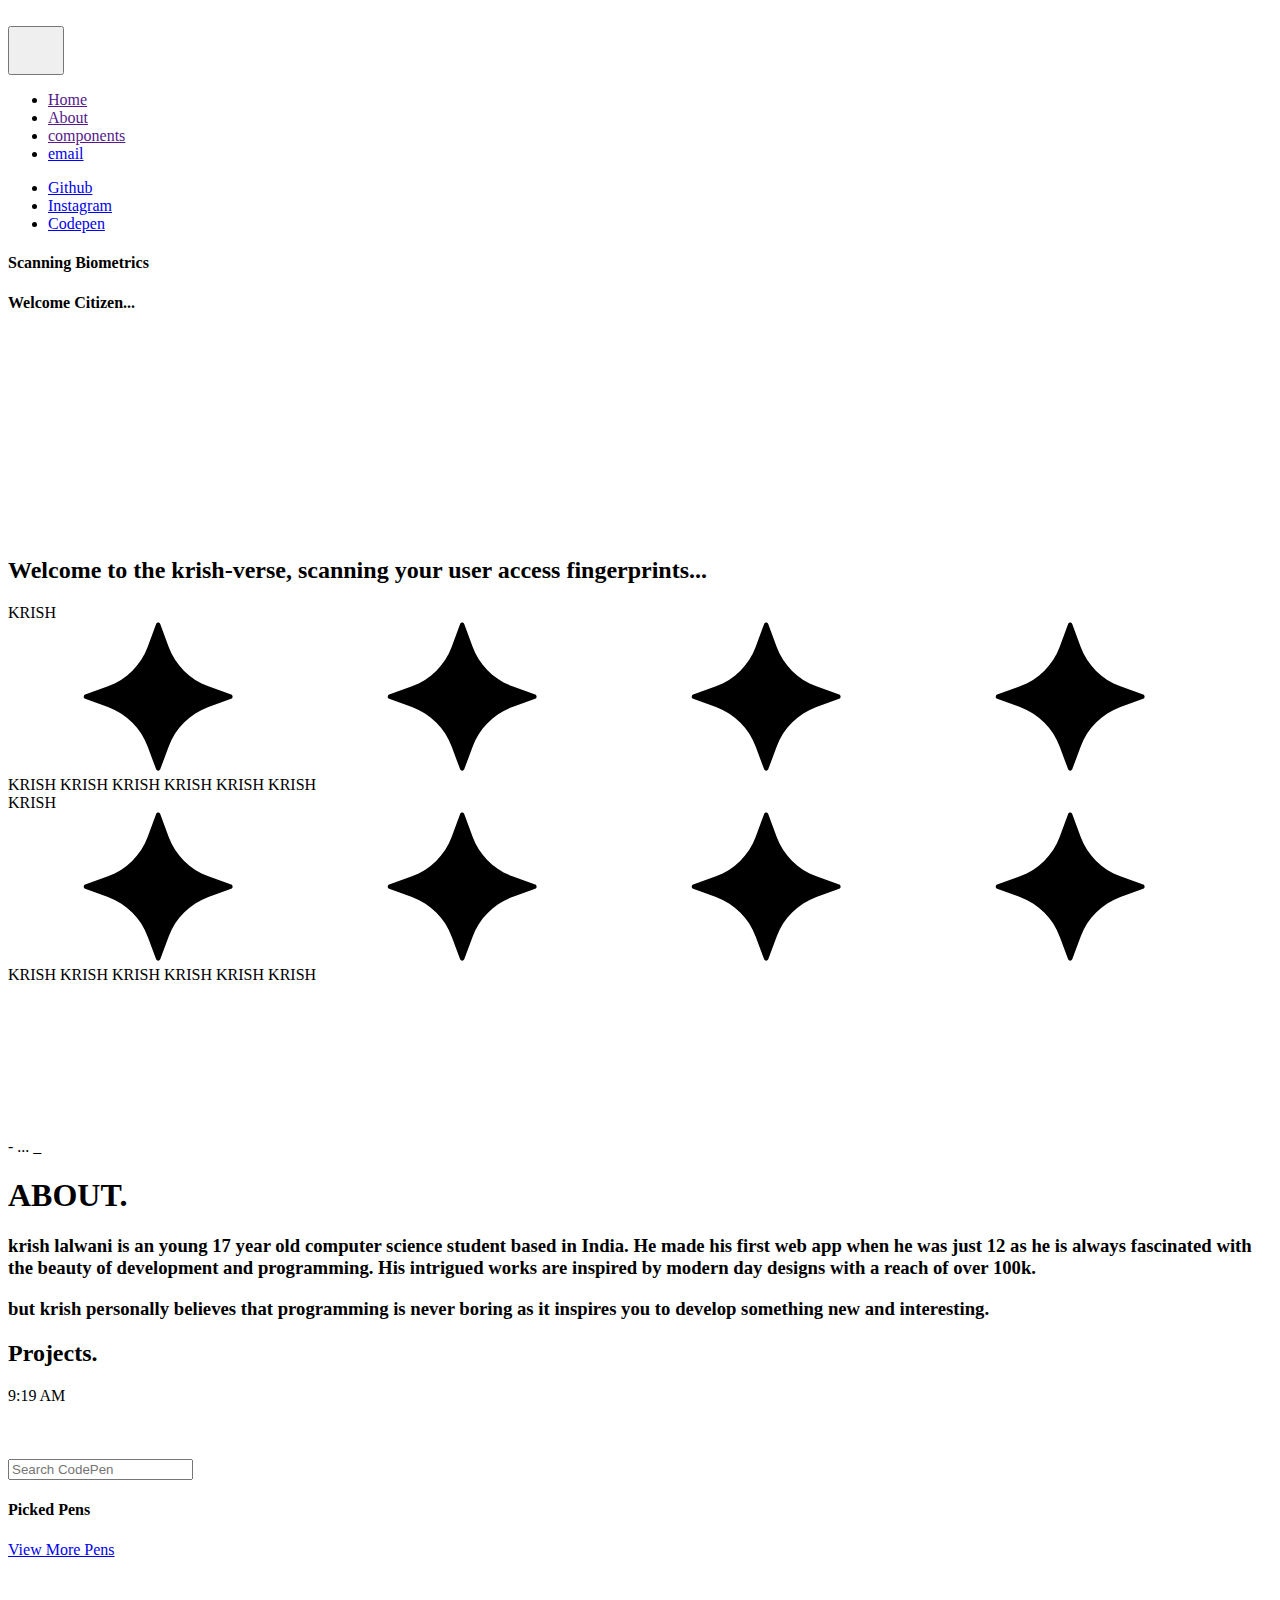
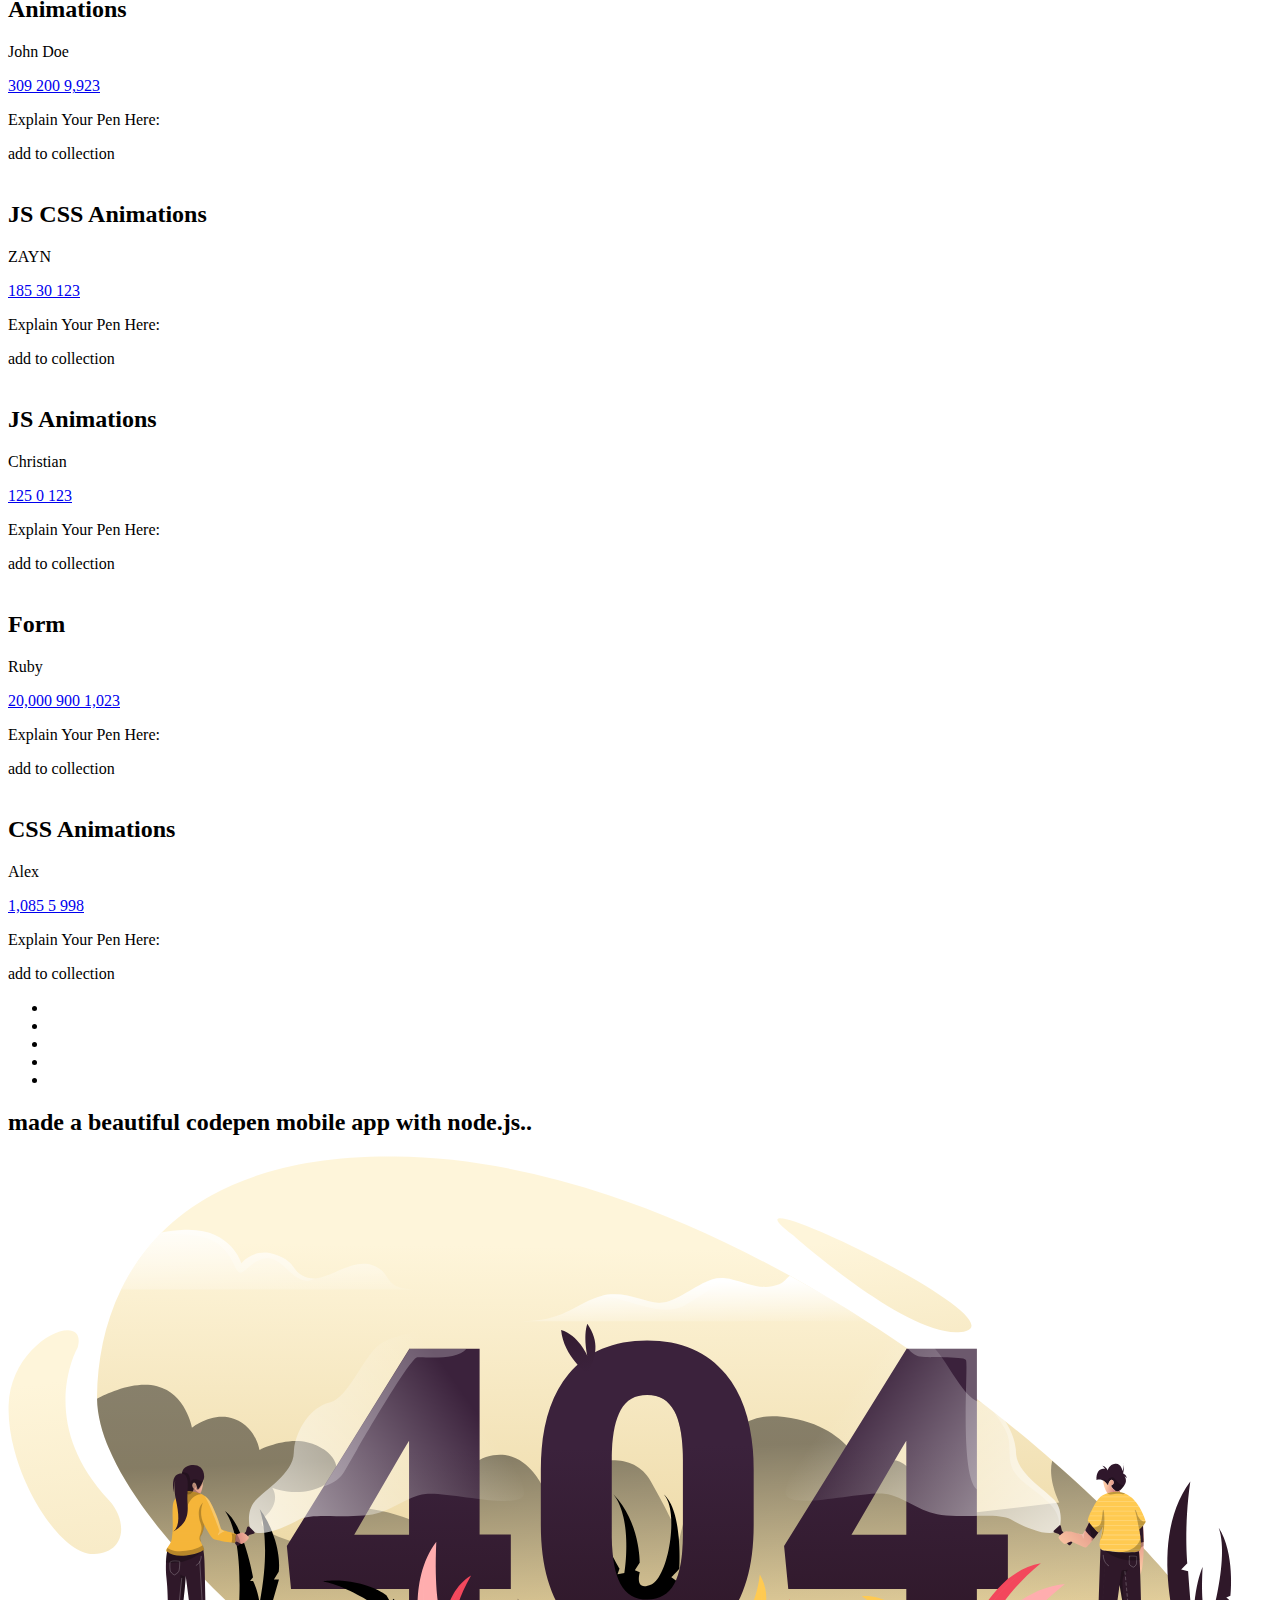
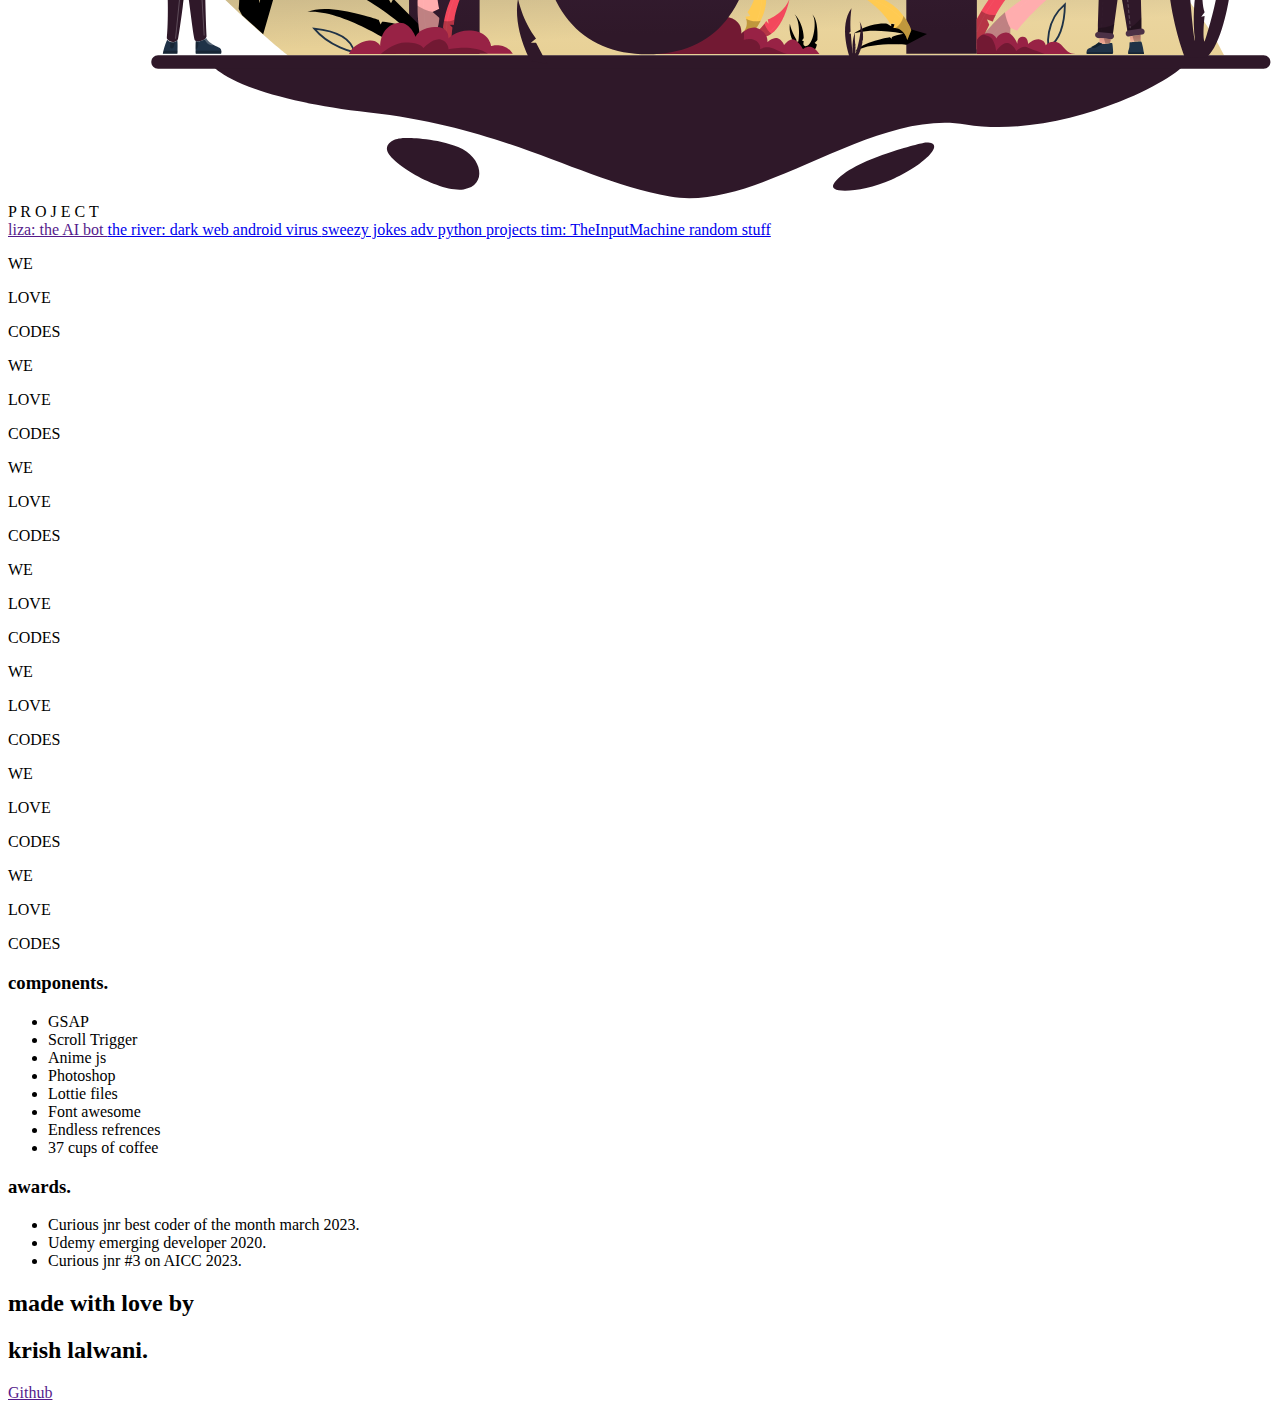
==== index.html @ 1b3d42ba "Add files via upload" ====
<!DOCTYPE html>
<html lang="en">
  <head>
    <meta charset="UTF-8">
    <meta name="description" content="creative full stack, AI and game developer">
    <meta name="author" content="Krish Lalwani">
    <meta name="viewport" content="width=device-width, initial-scale=1.0">
    <link rel="shortcut icon" href="src/imgs/krish.jpg" type="image/x-icon">
    <link rel="stylesheet" href="src/style.css">
    <title>Krish Lalwani</title>
  </head>
  <body>
    <!-- Hamburger navbar menu -->
    <header>
      <div class="header-row">
        <div class="brand-logo">
          <a href="#">
            <img src="src/imgs/man.png" alt="" id="nav-image">
          </a>
        </div>
        <!-- audio -->
        <audio id="navbar-sound" src="src/imgs/navbar-slide.mp3"></audio>
        <audio id="theme-two" src="src/imgs/theme-two.wav"></audio>
        <audio id="theme-three" src="src/imgs/theme-three.wav"></audio>
        <audio id="main-theme" src="src/imgs/main-theme.wav"></audio>
        <audio id="navbar-button-sound" src="src/imgs/switch-click-and-beep-001a-11602.mp3"></audio>
        <button class="menu-toggle" onclick="playnavbarsound()" id="menuToggle">
          <svg viewBox="0 0 12 10" class="hamburger" height="40px" width="40px">
            <path d="M10,2 L2,2" class="bar-1"></path>
            <path d="M2,5 L10,5" class="bar-2"></path>
            <path d="M10,8 L2,8" class="bar-3"></path>
          </svg>
        </button>
      </div>
    </header>
    <section class="fullpage-menu">
      <div class="fullpage-menu-inner">
        <div class="menu-bg">
          <span></span>
          <span></span>
          <span></span>
          <span></span>
          <span></span>
        </div>
        <nav>
          <ul class="main-menu">
            <li onclick="playnavbarbuttonsound()" class="navbar">
              <a href="">Home</a>
            </li>
            <li onclick="playnavbarbuttonsound()" class="navbar">
              <a href="">About</a>
            </li>
            <li onclick="playnavbarbuttonsound()" class="navbar">
              <a href="">components</a>
            </li>
            <li onclick="playnavbarbuttonsound()" class="navbar">
              <a href="mailto:krishlalwani846@gmail.com">email</a>
            </li>
            <div class="navbar-flicker"></div>
          </ul>
        </nav>
        <div class="header-nav-footer">
          <ul class="social-links">
            <li class="navbar-2">
              <a href="https://github.com/krishlalwani0">Github</a>
            </li>
            <li class="navbar-2">
              <a href="https://www.instagram.com/krishealty/">Instagram</a>
            </li>
            <li class="navbar-2">
              <a href="https://codepen.io/krishlalwani0">Codepen</a>
            </li>
          </ul>
        </div>
      </div>
    </section>
    <section class="main-heading" onclick="playmaintheme()">
      <!-- Face Scanner -->
      <div class="scan">
        <div class="face">
          <div class="dots"></div>
        </div>
        <h4>Scanning Biometrics</h4>
        <h4>Welcome Citizen...</h4>
      </div>
    </section>
    <section class="introduction" onclick="playmaintheme()">
      <div class="progress-bar"></div>
      <video width="200px" height="200px" autoplay muted loop id="introduction-video">
        <source src="https://a.storyblok.com/f/165555/x/309c939387/topology-radio-signal-kpco-material.mp4" type="Video/mp4">
      </video>
      <h2 id="introduction-text">Welcome to the krish-verse, scanning your user access fingerprints...</h2>
    </section>
    <section class="color-particles">
      <div class="color-layer layer1" id="layer1"></div>
      <div class="color-layer layer2" id="layer2"></div>
      <div class="color-layer layer3" id="layer3"></div>
      <div class="color-layer layer4" id="layer4"></div>
      <div class="color-layer layer5" id="layer5"></div>
      <div class="color-layer layer6" id="layer6"></div>
    </section>
    <section class="main-content">
      <div class="energy-ball">
        <span style="--clr:#fbad04;--i:18px;--d:2.5s;"></span>
        <span style="--clr:#66ff2b;--i:13px;--d:5s;"></span>
        <span style="--clr:#fbad04;--i:15px;--d:7.5s;"></span>
        <span style="--clr:#66ff2b;--i:20px;--d:10s;"></span>
      </div>
    </section>
    <section onclick="playthemetwo()">
      <div class="details">
        <div class="container">
          <div class="text-container">
            <span class="text">KRISH <div class="icon--container">
                <svg class="icon star">
                  <use xlink:href="#star"></use>
                </svg>
                <svg class="icon star">
                  <use xlink:href="#star"></use>
                </svg>
                <svg class="icon star">
                  <use xlink:href="#star"></use>
                </svg>
                <svg class="icon star">
                  <use xlink:href="#star"></use>
                </svg>
              </div>
            </span>
            <span class="text">KRISH</span>
            <span class="text">KRISH</span>
            <span class="text">KRISH</span>
            <span class="text">KRISH</span>
            <span class="text">KRISH</span>
            <span class="text">KRISH</span>
          </div>
          <div class="shadow-container">
            <span class="text shadow">KRISH <div class="icon--container">
                <svg class="icon star">
                  <use xlink:href="#star"></use>
                </svg>
                <svg class="icon star">
                  <use xlink:href="#star"></use>
                </svg>
                <svg class="icon star">
                  <use xlink:href="#star"></use>
                </svg>
                <svg class="icon star">
                  <use xlink:href="#star"></use>
                </svg>
              </div>
            </span>
            <span class="text shadow">KRISH</span>
            <span class="text shadow">KRISH</span>
            <span class="text shadow">KRISH</span>
            <span class="text shadow">KRISH</span>
            <span class="text shadow">KRISH</span>
            <span class="text shadow">KRISH</span>
          </div>
        </div>
        <svg class="icons">
          <symbol id="star" viewbox="0 0 296.789 296.789">
            <path d="m 128.07699,246.6702 16.62278,44.87778 c 0.62488,1.68958 2.24042,2.81007 4.04647,2.81007 1.80605,0 3.42159,-1.12049 4.04646,-2.81007 l 16.62278,-44.87778 c 13.45522,-36.3312 42.2174,-64.97071 78.70166,-78.36601 l 45.06998,-16.55188 c 1.69428,-0.62221 2.81958,-2.23087 2.81958,-4.02922 0,-1.79835 -1.1253,-3.40699 -2.81958,-4.0292 l -45.07253,-16.5519 C 211.63034,113.74417 182.86815,85.107178 169.41548,48.778514 L 152.7927,3.900743 c -0.62487,-1.6870583 -2.24041,-2.8075483 -4.04646,-2.8075483 -1.80605,0 -3.42159,1.12049 -4.04647,2.8075483 L 128.07699,48.778514 C 114.62179,85.107178 85.862143,113.74417 49.375346,127.14199 l -45.0725171,16.5519 c -1.694284,0.62221 -2.819573,2.23085 -2.819573,4.0292 0,1.79835 1.125289,3.40701 2.819573,4.02922 l 45.0699771,16.55188 c 36.486798,13.3953 65.248984,42.03228 78.704184,78.36601 z"></path>
          </symbol>
        </svg>
        <div class="support">
          <a href="https://github.com/krishlalwani0" target="_blank">
            <i class="fab fa-twitter-square"></i>
          </a>
          <a href="https://codepen.io/krishlalwani0/" target="_blank">
            <i class="fab fa-codepen"></i>
          </a>
        </div>
      </div>
    </section>
    <div class="occupation"> - <span is="type-async" id="type-text">...</span>
      <span class="blinking-cursor">_</span>
    </div>
    <div id="space-svg">
      <lottie-player id='space-guy' src="https://assets10.lottiefiles.com/packages/lf20_79Fi9AfmCH.json" background="transparent" speed="2" style="width: 300px; height: 300px;" loop autoplay></lottie-player>
      <h1 class="ml12">ABOUT.</h1>
      <div class="about-me">
        <h3 class="about-para">krish lalwani is an young 17 year old computer science student based in India. He made his first web app when he was just 12 as he is always fascinated with the beauty of development and programming. His intrigued works are inspired by modern day designs with a reach of over 100k.</h3>
        <lottie-player src="https://assets3.lottiefiles.com/packages/lf20_yc2d0lo5.json" background="transparent" speed="2" style="width: 440px; height: 250px;" loop autoplay></lottie-player>
      </div>
    </div>
    <section class="details_2">
      <h3 class="about-para" id="about-special">but krish personally believes that programming is never boring as it inspires you to develop something new and interesting.</h3>
    </section>
    <lottie-player src="https://assets1.lottiefiles.com/packages/lf20_HlhzUG.json" background="transparent" speed="1" id="night-scene" style="width: 450px; height: 850px;" loop autoplay></lottie-player>
    <section class="projects" >
      <div class="scene-change">
        <h2 class="ml3">Projects.</h2>
      </div>
      <div class="phone-app">
        <div class="iphone-x">
          <div class="screen">
            <!-- Main Screen -->
            <!-- notch -->
            <div class="notch">
              <div class="sound"></div>
              <div class="camera"></div>
              <!-- notch End -->
            </div>
            <div class="time">9:19 AM</div>
            <i class="fas fa-battery-three-quarters"></i>
            <div class="top-nav">
              <li class="phone-list">
                <i class="fas fa-bell"></i>
              </li>
              <img src="https://blog.codepen.io/wp-content/uploads/2012/06/codepen-wordmark-display-inside-white@10x.png" alt="">
              <li class="profile"></li>
            </div>
            <!-- 	SEARCH 		 -->
            <div class="search">
              <input type="text" placeholder="Search CodePen">
            </div>
            <!-- 	SEARCH END 		 -->
            <!-- 		PICKED PENS	 -->
            <div class="main-box">
              <div class="title">
                <h4>Picked Pens</h4>
                <a href="#">View More Pens</a>
              </div>
              <div class="picked-pens">
                <!-- 		Pen 1			 -->
                <div class="daily_pen one">
                  <div class="explanation">
                    <div class="left-img">
                      <img src="src/imgs/krish.png" alt="">
                    </div>
                    <h2>Animations</h2>
                    <p>John Doe</p>
                  </div>
                  <div class="internet-icons">
                    <a href="#">
                      <i class="fas fa-eye"></i>309 </a>
                    <a href="#">
                      <i class="fas fa-comment-alt"></i>200 </a>
                    <a href="#">
                      <i class="fas fa-heart liked"></i>9,923 </a>
                    <a href="#">
                      <i class="fas fa-code-branch"></i>
                    </a>
                  </div>
                  <div class="hover">
                    <p>Explain Your Pen Here:</p>
                    <a>
                      <i class="fas fa-plus"></i> add to collection </a>
                  </div>
                </div>
                <!-- 		Pen 2			 -->
                <div class="daily_pen two">
                  <div class="explanation">
                    <div class="left-img">
                      <img src="https://s3-us-west-2.amazonaws.com/s.cdpn.io/1038399/profile/profile-80.jpg?1532828748" alt="">
                    </div>
                    <h2>JS CSS Animations</h2>
                    <p>ZAYN</p>
                  </div>
                  <div class="internet-icons">
                    <a href="#">
                      <i class="fas fa-eye"></i>185 </a>
                    <a href="#">
                      <i class="fas fa-comment-alt"></i>30 </a>
                    <a href="#">
                      <i class="fas fa-heart"></i>123 </a>
                    <a href="#">
                      <i class="fas fa-code-branch"></i>
                    </a>
                  </div>
                  <div class="hover">
                    <p>Explain Your Pen Here:</p>
                    <a>
                      <i class="fas fa-plus"></i> add to collection </a>
                  </div>
                </div>
                <!-- 		Pen 3			 -->
                <div class="daily_pen three">
                  <div class="explanation">
                    <div class="left-img">
                      <img src="src/imgs/man.png" alt="">
                    </div>
                    <h2>JS Animations</h2>
                    <p>Christian</p>
                  </div>
                  <div class="internet-icons">
                    <a href="#">
                      <i class="fas fa-eye"></i>125 </a>
                    <a href="#">
                      <i class="fas fa-comment-alt"></i>0 </a>
                    <a href="#">
                      <i class="fas fa-heart"></i>123 </a>
                    <a href="#">
                      <i class="fas fa-code-branch"></i>
                    </a>
                  </div>
                  <div class="hover">
                    <p>Explain Your Pen Here:</p>
                    <a>
                      <i class="fas fa-plus"></i> add to collection </a>
                  </div>
                </div>
                <!-- 		Pen 4			 -->
                <div class="daily_pen four">
                  <div class="explanation">
                    <div class="left-img">
                      <img src="https://griffonagedotcom.files.wordpress.com/2016/07/profile-modern-2e.jpg" alt="">
                    </div>
                    <h2>Form</h2>
                    <p>Ruby</p>
                  </div>
                  <div class="internet-icons">
                    <a href="#">
                      <i class="fas fa-eye"></i>20,000 </a>
                    <a href="#">
                      <i class="fas fa-comment-alt"></i>900 </a>
                    <a href="#">
                      <i class="fas fa-heart"></i>1,023 </a>
                    <a href="#">
                      <i class="fas fa-code-branch"></i>
                    </a>
                  </div>
                  <div class="hover">
                    <p>Explain Your Pen Here:</p>
                    <a>
                      <i class="fas fa-plus"></i> add to collection </a>
                  </div>
                </div>
                <!-- 		Pen 5			 -->
                <div class="daily_pen five">
                  <div class="explanation">
                    <div class="left-img">
                      <img src="https://i.dailymail.co.uk/i/pix/2017/04/20/13/3F6B966D00000578-4428630-image-m-80_1492690622006.jpg" alt="">
                    </div>
                    <h2>CSS Animations</h2>
                    <p>Alex</p>
                  </div>
                  <div class="internet-icons">
                    <a href="#">
                      <i class="fas fa-eye"></i>1,085 </a>
                    <a href="#">
                      <i class="fas fa-comment-alt"></i>5 </a>
                    <a href="#">
                      <i class="fas fa-heart"></i>998 </a>
                    <a href="#">
                      <i class="fas fa-code-branch"></i>
                    </a>
                  </div>
                  <div class="hover">
                    <p>Explain Your Pen Here:</p>
                    <a>
                      <i class="fas fa-plus"></i> add to collection </a>
                  </div>
                </div>
              </div>
            </div>
            <!-- 		PICKED PENS END -->
            <!-- 		BOTTOM MENU	 -->
            <div class="bottom-nav">
              <ul class="phone-ul">
                <li class="pens-icon">
                  <i class="fas fa-pen"></i>
                </li>
                <li class="projects-icon">
                  <i class="fas fa-stream"></i>
                </li>
                <li class="create-icon">
                  <i class="fas fa-plus-circle"></i>
                </li>
                <li class="post-icon">
                  <i class="fas fa-clone"></i>
                </li>
                <li class="collections-icon">
                  <i class="fab fa-bitbucket"></i>
                </li>
              </ul>
            </div>
          </div>
        </div>
      </div </div>
      </div>
      <h2 class="about-para">made a beautiful codepen mobile app with node.js..</h2>
    <div class="error-art">
        <a target="_blank" href="#">
  <div class="container">
  <div class="row">
    <div class="col-sm-12 col-md-12 mt-5 mb-5">
      <svg width="100%" height="100%" viewBox="0 0 636 324" fill="none" xmlns="http://www.w3.org/2000/svg">
<g id="OBJECTS">
<g id="Group">
<path id="Vector" d="M101.3 255.2C101.3 255.2 111.1 272.6 181.8 280.5C252.5 288.4 288.2 314.9 333.1 322.8C378 330.7 433.6 278.5 481.8 286.5C530 294.4 588.2 264.2 592.8 255.2H101.3Z" fill="#2F1829"/>
<path id="Vector_2" d="M611.9 251.7H601.4L140.8 251.8C140.8 251.8 136.1 248.1 128.9 241.8C125.8 239.1 122.2 235.9 118.3 232.3C116.9 231 115.4 229.6 113.9 228.2C100.2 215.3 83.6 198.2 70.1 180.1C55.9 161 45.1 140.6 44.8 122.6C44.8 122.2 44.8 121.8 44.8 121.4C45 104 48.4 85.1 56.9 67.7C61.9 57.5 68.5 47.8 77.3 39C100.1 16.2 137.1 0.300011 194.5 0.800011C261.4 1.30001 330.8 26.3 393.5 60.8C406.6 68 419.4 75.7 431.9 83.6C441.1 89.5 450.1 95.5 458.8 101.6C483.1 118.6 505.6 136.4 525.5 153.8C570.6 193.1 602.3 230.4 611.9 251.7Z" fill="url(#paint0_linear)"/>
<path id="Vector_3" opacity="0.45" d="M611.9 251.7H601.4L140.8 251.8C140.8 251.8 136.1 248.1 128.9 241.8C125.8 239.1 122.2 235.9 118.3 232.3C116.9 231 115.4 229.6 113.9 228.2C100.2 215.3 83.6 198.2 70.1 180.1C55.9 161 45.1 140.6 44.8 122.6C50.5 119.6 63.9 113.5 75 116.3C89.5 119.9 92.6 137.2 92.6 137.2C92.6 137.2 103 128.8 113.9 132.8C124.8 136.8 126.5 148.4 126.5 148.4C126.5 148.4 139.4 141.8 150.9 144.6C162.5 147.4 171.8 158.6 159.4 165.9C147.1 173.1 133.3 167.5 132.9 167.4C133.1 167.6 137.9 174.2 129.1 182.2C120.1 190.4 154.6 197.5 154.6 197.5C154.6 197.5 155.9 175.1 179 177.6C202.1 180.1 220.8 192.6 220.8 192.6C220.8 192.6 222 158.3 240.5 152C259 145.7 268.5 165.9 268.5 165.9C268.5 165.9 309.5 139.4 323.4 164.1C337.3 188.8 337.9 193.5 337.9 193.5C337.9 193.5 349.8 128.5 387 131.5C424.2 134.5 431.1 160.3 430.5 162.9C429.9 165.5 441.2 146.2 452.4 156.7C463.6 167.2 470.1 181.8 470.1 181.8L529 174.9C529 174.9 523 163.3 525.4 153.8C570.6 193.1 602.3 230.4 611.9 251.7Z" fill="url(#paint1_linear)"/>
<path id="Vector_4" d="M431.9 83.6H257.8C279.6 83.6 283.9 75.7 296.8 71.4C297.4 71.2 298 71 298.6 70.9C310.7 67.8 320.6 74.7 328.3 74.4C336.4 74.1 345.3 65.5 354.6 62.5C357.7 61.5 361 61.8 364.3 62.6C370.8 64.1 377.6 67.4 384.5 66.1C390.5 65 391 62.5 393.4 60.8C406.6 68 419.5 75.6 431.9 83.6Z" fill="url(#paint2_linear)"/>
<path id="Vector_5" d="M206.5 67.7H56.9C61.8 57.7 68.3 48.1 76.9 39.4C77 39.3 77.2 39.1 77.3 39C80.8 38.3 84.6 37.8 88.7 37.6C112.4 36.6 117.4 54.5 117.4 54.5C117.4 54.5 123.6 46.2 134.8 50.2C146 54.2 142.1 59.1 151 61.8C152.2 62.1 153.4 62.2 154.7 62.1C163.2 61.4 173.9 52.1 183.4 55.5C194.4 59.4 187.3 67.7 206.5 67.7Z" fill="url(#paint3_linear)"/>
<path id="Vector_6" d="M631.8 258.5H75.5C73.6 258.5 72.1 257 72.1 255.1C72.1 253.2 73.6 251.7 75.5 251.7H631.8C633.7 251.7 635.2 253.2 635.2 255.1C635.2 257 633.7 258.5 631.8 258.5Z" fill="#2F1829"/>
<path id="Vector_7" opacity="0.25" d="M364.4 62.5C354.5 65 343.3 75.8 336 77.4C326.9 79.4 316.3 74.8 306 72.2C302.9 71.4 300.5 71 298.6 70.8C310.7 67.7 320.6 74.6 328.3 74.3C336.4 74 345.3 65.4 354.6 62.4C357.8 61.4 361 61.7 364.4 62.5Z" fill="white"/>
<path id="Vector_8" opacity="0.25" d="M154.7 62.1C145.8 66.8 141.6 56.2 133.9 52.7C125 48.7 118.7 61.2 116.1 59C113.5 56.9 112.3 47.6 102.2 42.8C96.5 40.1 85.4 39.5 77 39.5C77.1 39.4 77.3 39.2 77.4 39.1C80.9 38.4 84.7 37.9 88.8 37.7C112.5 36.7 117.5 54.6 117.5 54.6C117.5 54.6 123.7 46.3 134.9 50.3C146.1 54.3 142.2 59.2 151.1 61.9C152.2 62.1 153.5 62.2 154.7 62.1Z" fill="white"/>
<path id="Vector_9" d="M394.9 40.3C394.9 40.3 457.4 96.1 482.1 88.5C507 80.9 351.2 7.20001 394.9 40.3Z" fill="url(#paint4_linear)"/>
<path id="Vector_10" d="M35 97C35 97 13.7 134.4 50.9 173.8C59.5 182.9 60.5 199.9 43.3 200.8C26.1 201.7 -0.599994 159.8 0.300006 126.1C1.30001 92.4 40.8 77.1 35 97Z" fill="url(#paint5_linear)"/>
<path id="Vector_11" d="M461 295.7C461 295.7 425 303.6 415.8 315.9C411.3 321.9 429.2 321 444.5 314.4C460.5 307.5 473.6 294.9 461 295.7Z" fill="#2F1829"/>
<path id="Vector_12" d="M200.2 293.4C200.2 293.4 214.2 293.1 226.5 297.9C238.8 302.7 241.5 317.4 229.2 319.2C217 321 189.1 304.7 190.7 298.1C191.9 293.1 200.2 293.4 200.2 293.4Z" fill="#2F1829"/>
</g>
<path id="Vector_13" d="M136.3 213.7L128.4 241.1C125.3 238.4 121.7 235.2 117.8 231.6L116.1 228.4C116.1 228.4 119.1 193.2 109.2 179.1C118.7 185.7 123.3 212.4 123.3 212.4L121.8 214.4H123.3C123.3 214.4 125.7 218.9 126.6 225.5C132.7 193.9 126.8 178.6 126.6 178.1C126.8 178.4 131.6 184.2 134.4 193.8C137.3 203.6 136.2 209.7 136.2 209.7L133.8 213.6H136.3V213.7Z" fill="black"/>
<g id="Group_2">
<g id="Group_3">
<path id="Vector_14" d="M376.1 240.6C376.1 240.6 378.7 238.3 380.6 235.8C380.9 235.4 381.3 234.9 381.5 234.5L382.7 235.9L382.3 233.7C382.3 233.7 390.4 230.9 393.3 223.1C391.5 231.6 388.1 238 384.1 240.9C382.3 242.2 380.5 242.8 378.6 242.7C372.3 242.5 376.1 240.6 376.1 240.6Z" fill="#F3475C"/>
<g id="Group_4" opacity="0.25">
<path id="Vector_15" opacity="0.25" d="M393.3 223.1C392.6 225.3 391.8 227.5 390.8 229.6C389.8 231.7 388.7 233.7 387.4 235.6C386.1 237.5 384.5 239.3 382.6 240.6C380.7 242 378.3 242.7 376 242.6C375.9 242.6 375.8 242.5 375.8 242.4C375.8 242.3 375.9 242.2 376 242.2C378.3 242.4 380.5 241.7 382.4 240.4C384.3 239.1 385.9 237.4 387.2 235.5C388.6 233.6 389.7 231.6 390.7 229.5C391.7 227.5 392.5 225.3 393.3 223.1Z" fill="white"/>
</g>
<path id="Vector_16" opacity="0.25" d="M376.1 240.6C376.1 240.6 378.7 238.3 380.6 235.8C381.4 238.2 383.1 240 384.1 240.9C382.3 242.2 380.5 242.8 378.6 242.7C372.3 242.5 376.1 240.6 376.1 240.6Z" fill="black"/>
</g>
<path id="Vector_17" d="M313.5 225.2C313.5 225.2 294.9 207.7 297.9 184.4C299.8 195.2 307.7 208.1 307.7 208.1L306.7 211L310.2 210.3C310.2 210.3 314.6 183.7 304.7 170.8C318.1 184.6 317.9 205.1 317.9 205.1L315.4 208.9L317.9 210C317.9 210 315 220 323.7 216.1C332.4 212.3 337.9 179.2 330 170.8C339.4 178.9 337.9 206.8 337.9 207.7C337.9 208.6 333.8 212.4 333.8 212.4L336.9 214.7C336.9 214.7 335 233.6 313.5 225.2Z" fill="black"/>
<path id="Vector_18" d="M398.8 250C398.8 250 392.3 243.9 393.4 235.8C394.1 239.6 396.8 244 396.8 244L396.5 245L397.7 244.8C397.7 244.8 399.2 235.5 395.8 231.1C400.4 235.9 400.4 243 400.4 243L399.5 244.3L400.4 244.7C400.4 244.7 399.4 248.2 402.4 246.8C405.4 245.5 407.3 234 404.6 231.1C407.9 233.9 407.3 243.6 407.3 243.9C407.3 244.2 405.9 245.5 405.9 245.5L407 246.3C406.9 246.4 406.3 253 398.8 250Z" fill="black"/>
<g id="Group_5">
<path id="Vector_19" d="M374 241.1L368.7 241.5C372.5 238.1 371.9 234.8 371.4 233.3C371.2 232.8 371 232.4 371 232.4L373.5 232L372.1 230.1C372.1 230.1 376.6 224.9 378.3 211.1C383.6 220.4 381.5 228.8 378.7 234.3C376.6 238.6 374 241.1 374 241.1Z" fill="#FFCA51"/>
<g id="Group_6" opacity="0.25">
<path id="Vector_20" opacity="0.25" d="M378.3 211.1C378.9 213.7 379.2 216.3 379.3 218.9C379.4 221.5 379.4 224.2 379 226.8C378.6 229.4 378 232 377 234.4C376 236.8 374.5 239.1 372.7 241.1C372.6 241.2 372.5 241.2 372.4 241.1C372.3 241 372.3 240.9 372.4 240.8C374.2 238.9 375.6 236.7 376.7 234.3C377.7 231.9 378.4 229.3 378.8 226.8C379.2 224.2 379.3 221.6 379.2 219C379.1 216.3 378.9 213.7 378.3 211.1Z" fill="white"/>
</g>
<path id="Vector_21" opacity="0.25" d="M374 241.1L368.7 241.5C372.5 238.1 371.9 234.8 371.4 233.3C374.2 235 377 234.8 378.7 234.3C376.6 238.6 374 241.1 374 241.1Z" fill="black"/>
</g>
<path id="Vector_22" d="M408.3 251.1H323L336.7 240C336.7 240 354.9 230.6 362.5 232.6C370.1 234.5 368.9 240.9 368.9 240.9C368.9 240.9 369.4 240.4 370.1 239.8C371.8 238.5 375 236.7 378.2 238.6C382.8 241.4 382.1 245 382.1 245.2C382.2 245.1 385 242.4 387.3 243.2C389.6 244.1 390.5 246.6 390.5 246.6C390.5 246.6 393.5 242.5 396 244C398.5 245.5 400 248.6 400 248.6C400 248.6 404 244.6 408.3 251.1Z" fill="#982245"/>
<path id="Vector_23" opacity="0.25" d="M391.9 251.1H323.1L336.8 240C336.8 240 355 230.6 362.6 232.6C370.2 234.5 369 240.9 369 240.9C369 240.9 369.5 240.4 370.2 239.8C370.4 241.2 370.4 242.6 370.2 244C370.2 244 374.1 242.5 376.6 244.6C379.1 246.7 378.4 248.6 378.4 248.6C378.4 248.6 381.8 246.6 385.7 248.6C386.8 249.3 389.3 250.2 391.9 251.1Z" fill="black"/>
</g>
<g id="Group_7">
<path id="Vector_24" d="M237.3 191.1V97.5H201.8V97.8L159 166.6L140.3 196.7L142.4 218.4H201.8V251H237.3V218.4H253V191H237.3V191.1ZM201.8 191.1H174.2L199.6 147.4L201.8 143.8V191.1Z" fill="url(#paint6_linear)"/>

<path id="Vector_26" d="M487.5 191.1V97.5H452V97.8L390.5 196.7L392.6 218.4H452V251H487.5V218.4H503.1V191H487.5V191.1ZM452 191.1H424.4L449.8 147.4L452 143.8V191.1V191.1Z" fill="url(#paint8_linear)"/>
<path id="Vector_27" opacity="0.25" d="M230.7 97.5C225.9 103.6 209.6 101.4 206 101.8C201.8 102.2 172.9 153.1 169 159.6C166.4 163.8 161.9 165.8 159.1 166.7L201.9 97.9V97.6H230.7V97.5Z" fill="white"/>
<path id="Vector_28" opacity="0.25" d="M487.5 97.5V168.3C478.4 160.7 483.4 104.9 482 103.1C480.5 101.1 461.5 102.4 458 101.3C455.7 100.6 453.8 98.6 452.8 97.4H487.5V97.5Z" fill="white"/>
<path id="Vector_29" opacity="0.25" d="M329.1 232.4C300.5 233.7 303.8 192.4 303.8 192.4C304 202.9 305.4 210.6 308.1 215.6C311 220.9 315.6 223.6 321.8 223.6C327.8 223.6 332.3 221 335.2 215.8C338.1 210.6 339.6 202.5 339.6 191.5V153.5C339.6 142.5 338.2 134.2 335.3 128.8C332.4 123.3 327.8 120.6 321.6 120.6C321.6 120.6 339.3 118.4 346.6 144.7C353.8 171 357.8 231.1 329.1 232.4Z" fill="black"/>

</g>
  <g id="zero">
    <path id="Vector_25" d="M361.2 110.3C351.9 99 338.7 93.3 321.6 93.3C304.6 93.3 291.4 98.9 282.1 110.2C272.8 121.5 268.1 137.4 268.1 158.2V186.3C268.1 206.9 272.8 222.9 282.1 234.2C291.5 245.5 304.7 251.2 321.8 251.2C338.7 251.2 351.9 245.6 361.2 234.3C370.5 223 375.2 207.1 375.2 186.3V158.3C375.2 137.6 370.5 121.6 361.2 110.3ZM303.8 151.3C304 141 305.5 133.4 308.3 128.3C311.1 123.2 315.5 120.7 321.6 120.7C327.9 120.7 332.4 123.4 335.3 128.9C338.2 134.4 339.6 142.6 339.6 153.6V191.6C339.5 202.6 338.1 210.7 335.2 215.9C332.3 221.1 327.8 223.7 321.8 223.7C315.5 223.7 311 221 308.1 215.7C305.4 210.7 303.9 202.9 303.8 192.5C303.8 191.9 303.8 191.2 303.8 190.6V151.3V151.3Z" fill="url(#paint7_linear)"/>
    <path id="Vector_30" d="M291.5 110.1C291.5 110.1 279.6 101.5 278.3 88.1C286.9 90.5 291.5 101 291.5 101C291.5 101 289.3 91.4 291.5 84.9C297.8 94.1 296.1 101.6 291.5 110.1Z" fill="url(#paint9_linear)"/>
  </g>
<g id="Group_8">
<g id="Group_9">
<path id="Vector_31" d="M569.9 241.4V244.7C569.3 244.6 567.9 244.7 566.7 244.9C565.9 245 565.2 245 564.8 245.1L564.5 242.3L565.8 242.1L569.9 241.4Z" fill="url(#paint10_linear)"/>
<g id="handboy">
<path id="Vector_32" d="M529.1 188C529.1 188 529.2 188.3 528.8 188.7C528.5 189 528 189.3 527.1 189.7C521.7 191.8 510.6 186.7 504.5 183.3C498.5 179.9 481.3 182.7 469.7 181.1C458.1 179.5 453.2 173.3 442.8 170.7C432.4 168.1 393.6 179.3 391.4 170.6C389.2 161.9 432.8 77.2 436.6 83.1C440.3 89 453.2 89.4 462.3 94.1C471.4 98.8 479.1 122.1 489.2 124.4C490.6 124.7 491.9 125.2 493.2 125.9C501.2 130.2 507 140.9 507.2 149.7C507.4 159.9 521.4 168.1 526.5 173.6C531.5 179.2 529.1 188 529.1 188Z" fill="url(#paint11_linear)"/>
<path id="Vector_33" opacity="0.25" d="M529.1 188C529.1 188 529.2 188.3 528.8 188.7C530.6 177.5 520.3 172.2 510.8 164.4C501.1 156.3 505.2 150.2 503.2 141.9C502 137 497 130.5 493.2 126C501.2 130.3 507 141 507.2 149.8C507.4 160 521.4 168.2 526.5 173.7C531.5 179.2 529.1 188 529.1 188Z" fill="white"/>
<path id="Vector_34" d="M528.9 186.5L526.3 188.9C525.9 189.2 526.1 189.8 526.5 190L528.7 190.7L533.7 196.2C533.9 196.4 534.3 196.5 534.5 196.2L535.3 195.4C535.5 195.2 535.6 194.8 535.3 194.6L530.3 189.1L529.8 186.9C529.8 186.3 529.2 186.1 528.9 186.5Z" fill="#2F1829"/>
<path id="Vector_35" d="M548.7 190C548 190.9 547.2 192 546.3 193.1C546 193.5 545.6 193.9 545.3 194.3C543.9 196 542.7 197.4 542.3 197.5C541.3 197.7 535.7 194.5 534.9 194.5C534.1 194.5 532.2 195.9 531.7 195.7C531.2 195.6 528.5 193.1 528.6 192.4C528.7 191.8 531.1 189.6 532.3 189.3C532.6 189.2 533.4 189.3 534.3 189.5H534.4C536.7 190 540.1 191.1 540.6 190.8C540.9 190.7 541.4 189.8 542 188.7C542.2 188.3 542.4 187.9 542.6 187.5C542.9 187 543.1 186.5 543.4 186C543.6 185.5 543.8 185.1 544 184.8C544.5 185.6 545.3 186.6 546.2 187.5C547.2 188.8 548.2 189.8 548.7 190Z" fill="url(#paint12_linear)"/>
</g>
<path id="Vector_36" d="M571.4 196.6C571.4 198.4 571.4 200.2 571.3 201.6C570.9 207.3 570.4 211.9 568.5 212C566.6 212.1 566.2 196.7 566.3 195.8C566.3 195.6 566.3 195.2 566.4 194.7C566.5 193 566.5 190 566.5 188.7C566.5 188.4 566.5 188.2 566.5 188.1L566.9 187.9L571.1 185.2C571.1 185.2 571.3 188.8 571.5 193C571.5 193.6 571.5 194.1 571.5 194.7C571.4 195.3 571.4 195.9 571.4 196.6Z" fill="url(#paint13_linear)"/>
<path id="Vector_37" opacity="0.25" d="M571.4 196.6C570.4 197.4 568.8 198.5 567.2 198.6C564.6 198.7 568.4 193.2 569.3 193.1C569.6 193.1 570.4 193 571.3 193C571.3 193.6 571.3 194.1 571.3 194.7C571.4 195.3 571.4 195.9 571.4 196.6Z" fill="black"/>
<path id="Vector_38" d="M571.4 194.7C570.3 195.1 568.9 195.3 567 194.9C566.7 194.8 566.5 194.8 566.3 194.6C564.7 193.7 565.3 191 566.4 188.6C566.5 188.3 566.7 188 566.8 187.8L571 185.1C571 185.1 571.3 189.8 571.4 194.7Z" fill="#2F1829"/>
<path id="Vector_39" d="M562.5 164.2C562.4 164.8 562.2 165.5 561.7 166.2C561.2 167.1 560.4 168 559.7 168.6C559.1 169 558.6 169.3 558.2 169.3C556.9 169.1 555.2 166.9 555.1 166.5C555.1 166.1 556.5 165.9 556.4 164.7C556.2 163.5 555.4 163.3 554.9 163.5C554.3 163.7 553.6 165 553.6 166.2C553.2 166.1 552.5 164.7 551.1 163.8C550.7 163.6 550.3 163.4 549.8 163.3C549.2 163.2 548.5 163.2 547.7 163.5C547.3 159.1 550 157.2 552 158C552 158 551.3 156.5 550.2 156.2C552.7 156.6 553.3 158.7 553.3 158.7C553.3 158.7 554 155.8 557.1 155.4C560.2 155 560.8 159.1 560.8 159.1C560.8 159.1 561.5 157.1 561.2 155.9C561.8 157.5 561.1 160.2 561.1 160.2C561.1 160.2 562.6 160.6 563 162.6C561.7 161.6 561.7 161.7 561.7 161.7C561.7 161.7 562.6 162.3 562.5 164.2Z" fill="#2F172B"/>
<path id="Vector_40" d="M559.7 168.5C559.5 169.2 559.2 169.8 559.1 170.1C558.8 170.7 555.6 173.4 553.3 170.3C551.4 167.7 551.1 164.7 551.1 163.8C552.5 164.6 553.2 166.1 553.6 166.2C553.6 165 554.3 163.8 554.9 163.5C555.5 163.3 556.2 163.5 556.4 164.7C556.6 165.9 555.1 166.1 555.1 166.5C555.1 166.9 556.8 169.1 558.2 169.3C558.6 169.2 559.1 169 559.7 168.5Z" fill="url(#paint14_linear)"/>
<path id="Vector_41" d="M561.3 155.6C561.2 155.4 561.2 155.3 561.1 155.2C561.2 155.3 561.2 155.5 561.3 155.6Z" fill="#2F172B"/>
<path id="Vector_42" d="M572.4 184.6C572.1 185.2 571.7 185.7 571.4 186.2C571.3 186.3 571.2 186.5 571.1 186.6C570.1 187.8 569.2 188.5 569.2 188.5C569.2 188.5 569.2 188.5 569.2 188.6C569.2 188.7 569.2 188.8 569.3 189C569.4 189.4 569.5 190.1 569.6 191C569.6 191.1 569.6 191.3 569.7 191.4C569.8 191.8 569.8 192.2 569.8 192.6C569.8 192.8 569.9 193.1 569.9 193.3C569.9 193.4 569.9 193.6 569.9 193.7C570 194.4 570 195 570 195.7C570 195.8 570 196 570 196.1C570 196.9 569.9 197.6 569.8 198.1C569.8 198.3 569.7 198.4 569.7 198.5C569.6 198.7 569.6 198.8 569.5 198.9C569.4 199 569.2 199.1 569 199.2C567.5 199.9 563.7 199.9 559.8 199.7C556.5 199.5 553.2 199.2 551.5 198.9C551 198.8 550.6 198.7 550.3 198.5C550.1 198.4 549.9 198.2 549.8 198.1C549.7 198 549.6 197.9 549.6 197.8C549.3 197.3 549.2 196.8 549.2 196.1C549.2 196 549.2 195.8 549.2 195.7C549.3 195.1 549.4 194.5 549.5 193.8V193.7C549.5 193.6 549.6 193.4 549.6 193.3C549.8 192.6 550 192 550.1 191.3C550.1 191.2 550.1 191.1 550.2 191V190.9C550.4 190.1 550.5 189.4 550.5 188.9C550.5 188.7 550.5 188.6 550.6 188.5C550.7 187.2 550.6 186.8 550.6 186.8C550.6 186.8 550.3 187.6 549.8 188.5C549.7 188.6 549.6 188.8 549.6 188.9C549.3 189.4 548.9 189.9 548.7 189.9C548.7 189.9 548.6 189.9 548.5 189.9C548.2 189.8 547.8 189.4 547.3 188.9C547.2 188.8 547 188.6 546.9 188.5C546.6 188.2 546.3 187.9 546 187.5C545.7 187.2 545.4 186.8 545.1 186.5C545 186.4 544.9 186.2 544.8 186.1C544.4 185.6 544.1 185.2 543.8 184.8C543.6 184.5 543.5 184.3 543.4 184.1C543.3 184 543.3 183.9 543.3 183.8V183.7C543.4 183.4 543.6 182.6 543.9 181.7C544 181.6 544 181.4 544.1 181.3C544.3 180.7 544.6 180 545 179.3C545.1 179.2 545.1 179 545.2 178.9C545.5 178.3 545.9 177.6 546.2 176.9C546.3 176.8 546.4 176.6 546.4 176.5C546.8 175.8 547.2 175.1 547.6 174.5C547.7 174.4 547.8 174.2 547.9 174.1C548.5 173.3 549 172.6 549.6 172.1C549.8 171.9 549.9 171.8 550.1 171.7C550.2 171.6 550.3 171.6 550.4 171.5C551.2 171 552 170.6 552.8 170.3C555.5 169.3 557.8 169.4 557.8 169.4C559.1 169.4 560.4 169.7 561.7 170.2C562.6 170.6 563.5 171.1 564.4 171.7C564.6 171.8 564.8 172 565 172.1C565.7 172.7 566.4 173.3 567 174.1C567.1 174.2 567.2 174.4 567.4 174.5C567.9 175.1 568.4 175.8 568.8 176.5C568.9 176.6 569 176.8 569.1 176.9C569.5 177.5 569.8 178.2 570.2 178.9C570.3 179 570.3 179.2 570.4 179.3C570.7 179.9 571 180.6 571.3 181.3C571.4 181.4 571.4 181.6 571.5 181.7C571.7 182.3 572 183 572.2 183.7C572.2 183.8 572.3 184 572.3 184.1C572.4 184.3 572.4 184.5 572.4 184.6Z" fill="#FFCA51"/>
<g id="Group_10">
<path id="Vector_43" opacity="0.25" d="M565.2 172.2H549.9C550.1 172 550.2 171.9 550.4 171.8H564.6C564.8 171.9 565 172 565.2 172.2Z" fill="white"/>
<path id="Vector_44" opacity="0.25" d="M567.6 174.6H548C548.1 174.5 548.2 174.3 548.3 174.2H567.3C567.3 174.3 567.4 174.4 567.6 174.6Z" fill="white"/>
<path id="Vector_45" opacity="0.25" d="M569.2 177H546.4C546.5 176.9 546.6 176.7 546.6 176.6H569C569.1 176.7 569.1 176.8 569.2 177Z" fill="white"/>
<path id="Vector_46" opacity="0.25" d="M570.5 179.4H545.2C545.3 179.3 545.3 179.1 545.4 179H570.3C570.4 179.1 570.4 179.2 570.5 179.4Z" fill="white"/>
<path id="Vector_47" opacity="0.25" d="M571.5 181.8H544.2C544.3 181.7 544.3 181.5 544.4 181.4H571.4C571.4 181.5 571.5 181.7 571.5 181.8Z" fill="white"/>
<path id="Vector_48" opacity="0.25" d="M572.3 184.2H543.6C543.5 184.1 543.5 184 543.5 183.9V183.8H572.2C572.2 183.9 572.3 184 572.3 184.2Z" fill="white"/>
<path id="Vector_49" opacity="0.25" d="M571.4 186.2C571.3 186.3 571.2 186.5 571.1 186.6H545.4C545.3 186.5 545.2 186.3 545.1 186.2H571.4Z" fill="white"/>
<path id="Vector_50" opacity="0.25" d="M547.1 188.6H550C549.9 188.7 549.8 188.9 549.8 189H547.5C547.4 188.9 547.3 188.7 547.1 188.6Z" fill="white"/>
<path id="Vector_51" opacity="0.25" d="M569.3 189H550.7C550.7 188.8 550.7 188.7 550.8 188.6H569.3C569.3 188.7 569.3 188.8 569.3 189Z" fill="white"/>
<path id="Vector_52" opacity="0.25" d="M569.7 191.4H550.3C550.3 191.3 550.3 191.2 550.4 191.1V191H569.7C569.7 191.1 569.7 191.3 569.7 191.4Z" fill="white"/>
<path id="Vector_53" opacity="0.25" d="M570 193.8H549.7C549.7 193.7 549.8 193.5 549.8 193.4H570C569.9 193.6 570 193.7 570 193.8Z" fill="white"/>
<path id="Vector_54" opacity="0.25" d="M570.1 195.8C570.1 195.9 570.1 196.1 570.1 196.2H549.3C549.3 196.1 549.3 195.9 549.3 195.8H570.1Z" fill="white"/>
<path id="Vector_55" opacity="0.25" d="M569.9 198.2C569.9 198.4 569.8 198.5 569.8 198.6H550.5C550.3 198.5 550.1 198.3 550 198.2H569.9Z" fill="white"/>
</g>
<path id="Vector_56" d="M570.3 238.7C569.4 239.3 563.3 239.9 563.3 239.9L563.1 238.8L562 232.1L559.3 216.4L556.6 236.1L555.8 241.9C555.8 241.9 548.3 242.3 548.3 240.5C548.3 240.3 548.3 239.5 548.4 238.2C548.6 230.2 549.5 203.9 549.7 198C550 198.6 550.7 199 551.7 199.1C551.8 199.1 551.9 199.1 552 199.1C555.8 199.7 566.5 200.6 569.1 199.4C569.2 200.4 569.3 201.9 569.4 203.8C569.8 211.4 570.1 225.2 570.3 232.9C570.3 236.4 570.3 238.7 570.3 238.7Z" fill="#2F1829"/>
<path id="Vector_57" opacity="0.25" d="M562 232.1L559.3 216.4C559.3 216.4 560 210.1 560.3 209.3C560.6 208.6 562.5 209.1 563.3 208.6C563.7 209.6 561 211 560.8 214.3C560.7 216.6 561.5 226.7 562 232.1Z" fill="black"/>
<path id="Vector_58" opacity="0.25" d="M551.1 201.4C551.1 201.4 550.9 205 553.8 206.7" stroke="white" stroke-width="0.4635" stroke-miterlimit="10" stroke-linecap="round" stroke-linejoin="round"/>
<g id="Group_11" opacity="0.25">
<g id="Group_12" opacity="0.25">
<path id="Vector_59" opacity="0.25" d="M551.8 206.2L551.7 206.9" stroke="white" stroke-width="0.4635" stroke-linecap="round" stroke-linejoin="round"/>
<path id="Vector_60" opacity="0.25" d="M551.7 208.2L550.3 238" stroke="white" stroke-width="0.4635" stroke-linecap="round" stroke-linejoin="round" stroke-dasharray="1.39 1.39"/>
<path id="Vector_61" opacity="0.25" d="M550.2 238.7V239.4" stroke="white" stroke-width="0.4635" stroke-linecap="round" stroke-linejoin="round"/>
</g>
</g>
<path id="Vector_62" opacity="0.25" d="M562 209.6L564.7 237.9" stroke="white" stroke-width="0.4635" stroke-miterlimit="10" stroke-linecap="round" stroke-linejoin="round" stroke-dasharray="1.39 1.39"/>
<path id="Vector_63" opacity="0.25" d="M564.3 201.9C564.3 201.9 564 205.4 564.3 206C564.6 206.7 565.9 207.2 566.2 207.4C566.5 207.5 567.7 206.4 567.8 205.7C567.9 205 567.9 202 567.9 202C567.9 202 565.7 201.6 564.3 201.9Z" stroke="white" stroke-width="0.4635" stroke-miterlimit="10" stroke-linecap="round" stroke-linejoin="round"/>
<path id="Vector_64" opacity="0.25" d="M570.3 238.7C569.4 239.3 563.3 239.9 563.3 239.9L563.1 238.8C564.9 237.8 568.4 235.6 570.2 232.9C570.3 236.4 570.3 238.7 570.3 238.7Z" fill="black"/>
<path id="Vector_65" d="M570.7 241.3L569.9 241.4L564.5 242.2L564.1 242.3C563.3 242.4 562.6 241.9 562.4 241.1V241C562.3 240.2 562.8 239.5 563.6 239.3L570.2 238.3C571 238.2 571.7 238.7 571.9 239.5V239.6C572 240.4 571.5 241.2 570.7 241.3Z" fill="#4C3146"/>
<path id="Vector_66" opacity="0.25" d="M556.7 236L555.9 241.8C555.9 241.8 548.4 242.2 548.4 240.4C548.4 240.2 548.4 239.4 548.5 238.1C550.2 238 554.3 237.5 556.7 236Z" fill="black"/>
<path id="Vector_67" d="M556.5 242.2V242.3C556.4 243.1 555.7 243.7 554.9 243.6L549.2 243.1L548.3 243C547.5 242.9 546.9 242.2 547 241.4V241.3C547.1 240.5 547.8 239.9 548.6 240L555.2 240.6C556 240.7 556.6 241.4 556.5 242.2Z" fill="#4C3146"/>
<path id="Vector_68" opacity="0.25" d="M569.4 203.8C560.2 205 554 200.8 551.9 199.1C555.7 199.7 566.4 200.6 569 199.4C569.2 200.4 569.3 201.9 569.4 203.8Z" fill="black"/>
<path id="Vector_69" opacity="0.25" d="M550.4 191.1C551.1 187.8 550.8 186.9 550.8 186.9C550.8 186.9 549.6 189.9 548.9 190C548.6 190 547.4 188.9 546.2 187.6C547.2 187.3 548.7 186.8 549.5 185.9C550.7 184.5 550.6 178.5 551.1 178.5C551.6 178.5 552.7 189.6 549.6 193.9C549.9 193 550.2 192 550.4 191.1Z" fill="black"/>
<path id="Vector_70" opacity="0.25" d="M572.4 184.6C571 187.2 569.2 188.5 569.2 188.5C569.2 188.5 567.6 179.9 567.1 179.1C566.7 178.4 567.3 177.8 568.2 180.7C568.9 183 570.7 184.7 572.3 184.3C572.4 184.3 572.4 184.4 572.4 184.6Z" fill="black"/>
<path id="Vector_71" opacity="0.25" d="M569.5 199.1C569.4 199.2 569.2 199.3 569 199.4C567.5 200.1 563.7 200.1 559.8 199.9C562.4 199.6 568.7 198.2 569.8 192.7C570.1 195.2 570.3 198.2 569.5 199.1Z" fill="black"/>
<path id="Vector_72" opacity="0.25" d="M562 170.2C561.7 170.6 561.1 170.8 560.1 170.6C558.2 170.2 555.7 171 554.5 170.8C553.8 170.7 553.4 170.5 553.1 170.3C555.8 169.3 558.1 169.4 558.1 169.4C559.4 169.4 560.7 169.7 562 170.2Z" fill="black"/>
<path id="Vector_73" d="M548.7 190C548 190.9 547.2 192 546.3 193.1C544.4 192 542.9 190 542 188.8C542.8 187.4 543.6 185.7 544 184.9C544.5 185.7 545.3 186.7 546.2 187.6C547.2 188.8 548.2 189.8 548.7 190Z" fill="#2F1829"/>
<path id="Vector_74" opacity="0.25" d="M548.7 190C548 190.9 547.2 192 546.3 193.1C546 193.5 545.6 193.9 545.3 194.3C545.4 190.8 544.2 187.7 543.5 186.1C543.7 185.6 543.9 185.2 544.1 184.9C544.6 185.7 545.4 186.7 546.3 187.6C547.2 188.8 548.2 189.8 548.7 190Z" fill="black"/>
<path id="Vector_75" opacity="0.25" d="M542.7 187.6C542.7 188.6 541.7 190.1 541.5 190.5C541.2 191 541.4 193.3 541.1 193C540.8 192.7 540.7 191.6 540.3 191.2C539.9 190.9 535.3 189.7 534.5 189.5C536.8 190 540.2 191.1 540.7 190.8C541 190.7 541.5 189.8 542.1 188.7C542.3 188.5 542.5 188.1 542.7 187.6Z" fill="white"/>
<path id="Vector_76" opacity="0.25" d="M561.7 166.2C561.2 167.1 560.4 168 559.7 168.6C559.1 169 558.6 169.3 558.2 169.3C556.9 169.1 555.2 166.9 555.1 166.5C555.1 166.1 556.5 165.9 556.4 164.7C556.2 163.5 555.4 163.3 554.9 163.5C554.3 163.7 553.6 165 553.6 166.2C553.2 166.1 552.5 164.7 551.1 163.8C550.7 163.6 550.3 163.4 549.8 163.3C550.5 163.2 551.4 163.2 551.9 163.4C553.1 163.9 553.2 164.4 553.2 164.4C553.2 164.4 553.4 162.6 555.4 162.2C557.1 161.9 558.4 166.5 561.7 166.2Z" fill="black"/>
<path id="Vector_77" d="M555.9 251.1H542.8C542.8 251.1 542.7 250.7 542.7 250.2C542.7 249.5 542.9 248.6 544 248.2C544.4 248 544.8 247.9 545.2 247.7C546.8 246.9 548.6 245.9 548.9 245.3C548.9 245.3 549 245.3 549.2 245.4C549.5 245.5 550.1 245.8 550.8 246C551.1 246.1 551.4 246.1 551.7 246.1C552.4 246.1 553.9 245.7 554.8 245.6C555.2 245.5 555.5 245.5 555.6 245.7C555.8 246 556 248.7 556.1 250.2C555.8 250.7 555.9 251.1 555.9 251.1Z" fill="#1F3247"/>
<path id="Vector_78" d="M554.9 243.6C554.8 244.2 554.7 244.9 554.5 245.5C553.8 245.6 552.9 245.8 552.2 245.9C551.9 245.9 551.7 246 551.5 246C550.7 246 549.6 245.5 549.1 245.3C549.1 244.6 549.2 243.7 549.2 243L551.5 243.2L554.9 243.6Z" fill="url(#paint15_linear)"/>
<path id="Vector_79" d="M571.6 251.1H563.7C563.7 251.1 563.6 250.7 563.6 250.2C563.6 249.8 563.7 249.4 563.9 248.9C564.5 247.6 564.2 245.6 564.4 245.2C564.4 245.2 564.5 245.2 564.8 245.2C565.9 245.1 569 244.8 569.9 244.8C570 244.8 570 244.8 570.1 244.8C570.6 245 571.2 248.4 571.5 250.2C571.6 250.6 571.6 250.9 571.6 251.1Z" fill="#1F3247"/>
<path id="Vector_80" opacity="0.25" d="M555.8 250.1C555.8 250.7 555.9 251 555.9 251H542.8C542.8 251 542.7 250.6 542.7 250.1H555.8Z" fill="black"/>
<path id="Vector_81" opacity="0.25" d="M571.6 251.1H563.7C563.7 251.1 563.6 250.7 563.6 250.2H571.5C571.6 250.6 571.6 250.9 571.6 251.1Z" fill="black"/>
<path id="Vector_82" d="M550.6 245.9C549.4 246.7 547.1 248.1 546.3 248.1C545.7 248.1 545.3 247.8 545 247.6C546.6 246.8 548.4 245.8 548.7 245.2C548.7 245.2 548.8 245.2 549 245.3C549.4 245.5 550 245.7 550.6 245.9Z" fill="#122230"/>
<path id="Vector_83" opacity="0.25" d="M554.9 243.6C554.8 244.2 554.7 244.9 554.5 245.5C553.8 245.6 552.9 245.8 552.2 245.9L551.4 243.2L554.9 243.6Z" fill="black"/>
<path id="Vector_84" opacity="0.25" d="M569.9 241.4V244.7C569.3 244.6 567.9 244.7 566.7 244.9L565.8 242.1L569.9 241.4Z" fill="black"/>
</g>
</g>
<g id="Group_13">
<g id="Group_14">
<path id="Vector_85" d="M98.3 163.3C98.3 163.3 98.2 164.3 98.1 165.5C97.9 167.1 97.5 169.2 96.8 170.2C96.8 170.2 96.8 170.3 96.7 170.3C95.6 171.7 93.6 171.4 92.6 169.6C93.2 168.8 93.5 167.9 93.1 167.5C92.3 166.7 92.5 164.4 93.7 164.7C94.9 165 95.1 168.2 95.5 168.1C95.8 168.2 97.6 165.3 98.3 163.3Z" fill="url(#paint16_linear)"/>
<path id="Vector_86" d="M98.7 161.9C98.7 162.2 98.6 162.7 98.4 163.3C98.3 163.6 98.1 164 98 164.3C97.2 166.1 95.9 168.1 95.6 168.2C95.2 168.3 95 165 93.8 164.8C92.6 164.5 92.4 166.8 93.2 167.6C93.6 168 93.3 168.9 92.7 169.7C92 170.5 91 171.1 89.9 170.4C87.9 169.2 87.5 161.4 87.5 160.8C87.5 160.8 87.5 160.3 87.6 159.6C87.8 158.6 88.5 157.4 90.2 156.6C93.2 155.3 98.7 155.6 98.7 161.9Z" fill="#2F1829"/>
<path id="Vector_87" d="M114.4 194.3C114.4 194.4 114.4 194.5 114.3 194.5C114.2 194.9 114.1 195.1 114 195.1C113.9 195.1 113.3 195.1 112.4 195C111.2 194.8 109.4 194.6 107.8 194.3C105.8 193.9 104 193.5 103.4 193.2C102.9 192.9 102.1 191.9 101.3 190.7C101.1 190.4 100.9 190.1 100.7 189.7C99.7 188.1 98.9 186.5 98.7 186.1C98.7 186 98.6 186 98.6 186C98.6 186 98.6 186 98.6 186.1C98.6 186.5 98.4 188.1 97.9 189.7C97.8 190 97.7 190.4 97.5 190.7C97.4 191 97.2 191.3 97 191.5C96.5 192.3 96.6 193.3 96.9 194.3C96.9 194.4 97 194.5 97 194.7C97.1 194.9 97.2 195.1 97.3 195.3C97.5 195.7 97.6 196 97.8 196.3C98.3 197.3 98.7 198.2 98.6 198.7C98.6 198.8 98.5 198.8 98.4 198.9C98.3 199 98.3 199 98.2 199.1C97.9 199.3 97.3 199.6 96.6 199.9C92.7 201.5 83.9 203.4 80.1 199.9C80 199.8 80 199.8 79.9 199.7C79.7 199.4 79.6 199.2 79.6 198.9C79.6 198.5 79.8 198.2 80.1 197.7C80.5 197 81.2 196.3 81.7 195.2C81.9 194.9 82 194.6 82.1 194.2C82.3 193.7 82.5 193.1 82.5 192.4C82.6 191.8 82.6 191.1 82.7 190.5C82.7 190.2 82.8 189.8 82.8 189.5C82.9 188.2 82.9 187 82.9 185.9C82.9 185.6 82.9 185.2 82.9 184.9C82.9 183.6 82.8 182.4 82.8 181.3C82.8 181 82.8 180.6 82.8 180.3C82.8 179 82.8 177.8 82.9 176.7C82.9 176.4 83 176 83 175.7C83.3 174.2 83.9 173 85 172.1L85.1 172C85.5 171.7 85.9 171.4 86.2 171.1C86.6 170.8 87 170.6 87.3 170.3C89.7 168.9 90.9 169.1 90.9 169.1C90.9 169.1 91.6 169.1 92.7 169.3C93.8 169.5 95.1 169.8 96.5 170.3C96.7 170.4 96.8 170.4 97 170.5C97.4 170.7 97.7 170.8 98.1 171C98.3 171.1 98.6 171.3 98.8 171.4C99.1 171.6 99.4 171.8 99.6 172C100.3 172.5 100.8 173.1 101.3 173.8C101.6 174.3 102 175 102.3 175.6C102.5 175.9 102.6 176.2 102.8 176.6C103.3 177.8 103.9 179 104.4 180.2C104.5 180.5 104.7 180.9 104.8 181.2C105.3 182.5 105.8 183.8 106.1 184.8C106.2 185.1 106.3 185.5 106.4 185.8C106.8 186.9 107 187.6 107.1 187.9C107.2 188.3 108.1 188.7 109.2 189.1C109.6 189.2 109.9 189.3 110.3 189.4C111.1 189.6 111.8 189.8 112.5 190C113 190.1 113.5 190.3 113.9 190.4C114.3 190.5 114.5 190.6 114.6 190.7C114.6 190.7 114.6 190.8 114.7 190.9C114.7 191.8 114.6 193.3 114.4 194.3Z" fill="#F5B539"/>
<g id="Group_15" opacity="0.25">
<g id="Group_16" opacity="0.25">
<path id="Vector_88" opacity="0.25" d="M98.1 171.4C98.4 171.6 98.7 171.7 99 171.9H85.7C85.9 171.7 86.2 171.5 86.4 171.4H98.1ZM98.1 171.2H86.2C85.8 171.5 85.5 171.7 85.1 172.1L85 172.2H99.7C99.2 171.8 98.7 171.5 98.1 171.2Z" fill="white"/>
</g>
<g id="Group_17" opacity="0.25">
<path id="Vector_89" opacity="0.25" d="M102.1 176.1C102.2 176.3 102.3 176.4 102.4 176.6H83.1C83.1 176.4 83.2 176.2 83.2 176.1H102.1ZM102.3 175.8H83C82.9 176.1 82.9 176.4 82.9 176.8H102.8C102.6 176.5 102.4 176.1 102.3 175.8Z" fill="white"/>
</g>
<g id="Group_18" opacity="0.25">
<path id="Vector_90" opacity="0.25" d="M104.2 180.7C104.3 180.9 104.3 181 104.4 181.2H83.1C83.1 181 83.1 180.9 83.1 180.7H104.2ZM104.3 180.5H82.8C82.8 180.8 82.8 181.1 82.8 181.5H104.7C104.6 181.1 104.4 180.8 104.3 180.5Z" fill="white"/>
</g>
<g id="Group_19" opacity="0.25">
<path id="Vector_91" opacity="0.25" d="M105.9 185.3L106 185.7L106.1 185.9H83.3C83.3 185.7 83.3 185.6 83.3 185.4H105.9V185.3ZM106 185.1H83C83 185.4 83 185.7 83 186.1H106.4C106.3 185.8 106.1 185.4 106 185.1Z" fill="white"/>
</g>
<g id="Group_20" opacity="0.25">
<path id="Vector_92" opacity="0.25" d="M97.6 189.9C97.5 190.1 97.5 190.3 97.4 190.4H83.1C83.1 190.2 83.1 190.1 83.1 189.9H97.6ZM97.9 189.7H82.9C82.9 190 82.9 190.3 82.8 190.7H97.5C97.7 190.4 97.8 190 97.9 189.7Z" fill="white"/>
</g>
<g id="Group_21" opacity="0.25">
<path id="Vector_93" opacity="0.25" d="M110.2 189.9C110.8 190.1 111.4 190.2 111.9 190.4L112.1 190.5H101.5C101.4 190.3 101.3 190.2 101.2 190H110.2V189.9ZM110.2 189.7H100.7C100.9 190 101.1 190.4 101.3 190.7H113.7C113.3 190.6 112.9 190.4 112.3 190.3C111.8 190.1 111 189.9 110.2 189.7Z" fill="white"/>
</g>
<g id="Group_22" opacity="0.25">
<path id="Vector_94" opacity="0.25" d="M96.9 194.6C96.9 194.6 96.9 194.7 97 194.7V194.8C97 194.9 97.1 195 97.1 195.1H82.2C82.3 194.9 82.4 194.8 82.4 194.6H96.9V194.6ZM97 194.3H82.2C82.1 194.7 81.9 195 81.8 195.3H97.4C97.3 195.1 97.2 194.9 97.1 194.7C97.1 194.6 97.1 194.5 97 194.3Z" fill="white"/>
</g>
<g id="Group_23" opacity="0.25">
<path id="Vector_95" opacity="0.25" d="M114.1 194.6C114 194.9 113.9 195 113.9 195C113.9 195 113.9 195 113.8 195C113.6 195 113.1 195 112.4 194.9C111.8 194.8 111.2 194.7 110.5 194.6H114.1V194.6ZM114.4 194.3H107.8C109.4 194.6 111.2 194.9 112.4 195C113.1 195.1 113.6 195.1 113.8 195.1C113.9 195.1 113.9 195.1 114 195.1C114.1 195.1 114.2 194.8 114.3 194.5C114.4 194.5 114.4 194.4 114.4 194.3Z" fill="white"/>
</g>
<g id="Group_24" opacity="0.25">
<path id="Vector_96" opacity="0.25" d="M97.8 199.2C97.5 199.4 97.1 199.5 96.7 199.7H80.4L80.3 199.6L80.1 199.8L80.2 199.6C80.1 199.5 80 199.4 80 199.2H97.8ZM98.5 199H79.7C79.7 199.3 79.8 199.5 80 199.8C80.1 199.9 80.1 199.9 80.2 200H96.7C97.4 199.7 97.9 199.4 98.3 199.2C98.4 199.1 98.4 199 98.5 199Z" fill="white"/>
</g>
</g>
<path id="Vector_97" d="M99.9 242.3C99.8 242.5 99.8 242.7 99.7 242.8C98.6 244.7 95.6 244.9 94.5 244.5C94.4 244.5 94.2 244.4 94.2 244.3C93.5 243.7 93 238.9 89.4 211.7C89.4 211.8 89.4 211.8 89.4 211.9C89.3 215.8 88.5 222.6 87.7 228.9C86.8 235.9 85.8 242.2 85.6 243.2C85.6 243.5 85.4 243.8 85.2 244.1C84.2 245.2 81.7 245.5 80.2 243.7C80.1 243.6 80 243.4 79.9 243.2C80.5 238.2 80.8 222.8 79.8 213.6C79.4 210.2 79.4 207.2 79.5 204.8C79.6 202.3 79.9 200.5 80.1 199.5C83.9 203.3 93.1 201.3 97 199.6C97.6 199.3 98 199.1 98.3 198.9C99.3 203.5 98.9 216.4 99.9 242.3Z" fill="#2F1829"/>
<path id="Vector_98" opacity="0.25" d="M97.1 170.7C90.7 170.9 88.9 180.8 88.9 180.8L87.4 170.4C89.8 169 91 169.2 91 169.2C91 169.2 94.1 169.4 97.1 170.7Z" fill="black"/>
<path id="Vector_99" d="M107.2 251C107.2 251 96.3 251 94.5 251C94.4 250.6 94.4 250.1 94.4 249.5C94.4 249.3 94.4 249.1 94.4 248.8C94.4 247.3 94.4 245.5 94.5 244.6C94.8 244.7 95.2 244.8 95.7 244.7C96.7 244.7 97.9 244.4 98.8 243.8C99.1 243.6 99.4 243.2 99.6 242.9C100.4 244.6 102 245.7 103.5 246.5C104.8 247.2 106.1 247.7 106.6 248.1C107.1 248.5 107.3 249 107.3 249.5C107.5 250.2 107.2 251 107.2 251Z" fill="#1F3247"/>
<path id="Vector_100" d="M85.3 249.5C85.3 250.5 85.2 251 85.2 251H77.9C78 250.5 78.1 250 78.2 249.5C78.8 247 79.7 244.8 80.1 243.9C80.6 244.5 81.2 244.8 81.8 245C82.5 245.2 83.2 245.2 83.9 245C84.4 244.8 84.9 244.6 85.2 244.2C85.4 246.3 85.3 248.2 85.3 249.5Z" fill="#1F3247"/>
<path id="Vector_101" opacity="0.25" d="M98.7 198.7C98.7 198.8 98.5 199 98.3 199.1C96 200.7 84.4 204.1 80.1 199.7C79.5 199.1 79.8 198.5 80.3 197.8C80.9 198.3 82 198.8 84 199.2C87.9 199.8 94.7 198.8 98 196.4C98.4 197.4 98.8 198.2 98.7 198.7Z" fill="black"/>
<g id="girllight">
<path id="Vector_102" d="M121.8 188C121.8 188 119.4 179.3 124.5 173.8C129.6 168.3 143.5 160.1 143.8 149.9C144.1 139.7 151.7 126.9 161.8 124.5C171.9 122.2 179.6 98.8 188.7 94.2C197.8 89.5 210.7 89.1 214.4 83.2C218.1 77.3 261.7 162 259.6 170.7C257.4 179.4 218.6 168.2 208.2 170.8C197.8 173.4 192.9 179.6 181.3 181.2C169.7 182.8 152.5 180 146.5 183.4C140.5 186.8 129.4 191.8 123.9 189.8C121.6 188.8 121.8 188 121.8 188Z" fill="url(#paint17_linear)"/>
<path id="Vector_103" d="M123.9 189.6L121.4 187.1C121 186.7 120.4 186.9 120.3 187.4L119.7 189.6L114.4 194.9C114.2 195.1 114.2 195.5 114.4 195.7L115.2 196.5C115.4 196.7 115.8 196.7 116 196.5L121.3 191.2L123.5 190.6C124.1 190.6 124.3 190 123.9 189.6Z" fill="#2F1829"/>
<path id="Vector_104" d="M121.2 192.6C121.1 193.4 118.2 195.9 117.3 195.7C117.2 195.7 117 195.6 116.9 195.5C116.3 195.2 115.6 194.6 114.4 194.5C114.6 193.5 114.7 191.7 114.6 191.1C114.8 191 115 190.9 115.2 190.8C116.2 190.4 117.5 189.8 118 189.9C118.9 190.2 121.4 191.8 121.2 192.6Z" fill="url(#paint18_linear)"/>
<path id="Vector_105" opacity="0.25" d="M114.4 194.6C114.3 195 114.2 195.2 114.1 195.2C114 195.2 113.4 195.2 112.5 195.1C113.1 192.8 112.7 191.1 112.5 190.3C113.6 190.6 114.4 190.8 114.5 191C114.5 191 114.5 191.1 114.6 191.2C114.7 191.8 114.6 193.6 114.4 194.6Z" fill="black"/>
</g>
<path id="Vector_106" opacity="0.25" d="M97.2 194.7C95.7 193.3 96.4 192.1 97.2 189.3C98 186.4 96.4 185.2 96.1 182C95.8 178.8 96.2 177 98.1 174.9C95.7 181.1 98.7 186 98.7 186C98.7 186 98.6 189.4 97.1 191.6C96.5 192.4 96.7 193.6 97.2 194.7Z" fill="black"/>
<path id="Vector_107" opacity="0.25" d="M97.9 164.4C97.1 166.2 95.8 168.2 95.5 168.3C95.1 168.4 94.9 165.1 93.7 164.9C92.5 164.6 92.3 166.9 93.1 167.7C93.5 168.1 93.2 169 92.6 169.8C91.9 170.6 90.9 171.2 89.8 170.5C87.8 169.3 87.4 161.5 87.4 160.9C87.4 160.9 87.4 160.4 87.5 159.7C88.5 159.6 90.8 159.8 91.3 161.8C91.8 163.8 91.8 164.7 91.8 165.1C91.9 164.5 92.4 162.8 94.3 163.2C95.4 163.3 96.7 164.1 97.9 164.4Z" fill="black"/>
<g id="hairgirl">
<path id="Vector_108" d="M89.6 161.6C89.6 161.6 88.8 159.9 86.1 160.4C83.5 160.9 82.3 164.3 83.5 169.8C83.5 164.9 84.2 163.8 84.2 163.8C84.2 163.8 83.1 166.8 84.5 173.5C85.9 180.2 86.8 186.7 83.2 189.5C90.3 185.5 90.8 180.7 90.3 174.9C90 169.1 91.3 164 89.6 161.6Z" fill="#2F1829"/>
</g>
<path id="Vector_109" opacity="0.25" d="M93.9 167.5C93.8 167.9 95.2 169.8 96.7 170.2C96.7 170.2 96.7 170.3 96.6 170.3C96.6 170.4 96.5 170.4 96.5 170.5C95.1 170 93.7 169.6 92.7 169.5C93.2 168.8 93.4 168 93 167.6C92.2 166.8 92.4 164.5 93.6 164.8C94.8 165.1 95 168.3 95.4 168.2C95.7 168.1 97.5 165.3 98.2 163.3C98.2 163.3 98.1 164.3 98 165.5C97.6 166.2 96.7 167.7 96 168.3C95.1 169.1 94.7 168.1 94.5 167.5C94.4 167 94 167 93.9 167.5Z" fill="black"/>
<path id="Vector_110" opacity="0.25" d="M81.5 204.9C81.5 204.9 81.3 208.6 81.8 209.6C82.3 210.6 83.7 211.3 83.7 211.3C83.7 211.3 85.5 210.5 86 209.4C86.5 207.2 86.4 204.5 86.4 204.5C86.4 204.5 82.8 203.7 81.5 204.9Z" stroke="white" stroke-width="0.4635" stroke-miterlimit="10"/>
<path id="Vector_111" opacity="0.25" d="M97.2 201.9C97.2 201.9 97.4 205 94.7 206.5" stroke="white" stroke-width="0.4635" stroke-miterlimit="10" stroke-linecap="round" stroke-linejoin="round"/>
<path id="Vector_112" opacity="0.25" d="M96.5 204.6L98.7 241.6" stroke="white" stroke-width="0.4635" stroke-miterlimit="10" stroke-linecap="round" stroke-linejoin="round"/>
<path id="Vector_113" opacity="0.25" d="M89.3 212C89.2 215.9 88.4 222.7 87.6 229.1C87.5 221.7 86.4 212.6 86.8 211.1C87.9 212.1 89.3 212 89.3 212Z" fill="black"/>
<path id="Vector_114" opacity="0.25" d="M87.4 213L84.3 243.2" stroke="white" stroke-width="0.4635" stroke-miterlimit="10" stroke-linecap="round" stroke-linejoin="round"/>
<path id="Vector_115" opacity="0.25" d="M96.9 199.9C95.1 201.7 89.5 206.1 79.4 205.1C79.5 202.6 79.8 200.8 80 199.8C83.8 203.6 93.1 201.5 96.9 199.9Z" fill="black"/>
<path id="Vector_116" opacity="0.25" d="M78.3 249.5H85.3C85.3 250.5 85.2 251 85.2 251H77.9C78 250.5 78.1 250 78.3 249.5Z" fill="black"/>
<path id="Vector_117" opacity="0.25" d="M107.2 251C107.2 251 96.3 251 94.5 251C94.4 250.6 94.4 250.1 94.4 249.5H107.4C107.5 250.2 107.2 251 107.2 251Z" fill="black"/>
<path id="Vector_118" opacity="0.25" d="M103.6 246.4C101.3 247.5 99.7 245.2 98.9 243.7C99.2 243.5 99.5 243.1 99.7 242.8C100.5 244.5 102.1 245.6 103.6 246.4Z" fill="white"/>
<path id="Vector_119" opacity="0.25" d="M83.9 245C83.7 248.4 82.5 248.5 81.9 248.1C81.3 247.8 81.7 245.6 81.9 244.9C82.5 245.2 83.2 245.2 83.9 245Z" fill="black"/>
<path id="Vector_120" opacity="0.25" d="M94.4 248.8C94.4 247.3 94.4 245.5 94.5 244.6C94.8 244.7 95.2 244.8 95.7 244.7C95.9 245.8 96 248.3 94.4 248.8Z" fill="black"/>
<path id="Vector_121" opacity="0.25" d="M114.4 194.6C114.6 193.6 114.7 191.8 114.6 191.2C114.8 191.1 115 191 115.2 190.9C115.8 191.8 116.9 193.5 117 195.5C116.3 195.2 115.7 194.6 114.4 194.6Z" fill="black"/>
<path id="Vector_122" opacity="0.25" d="M109.1 189.4C107.1 189.6 105.7 191.7 105.6 191.3C105.4 190.8 106.5 189.8 106.4 189.1C106.3 188.4 103.2 180.5 101.5 176.6C100.5 174.2 99.5 172.6 98.9 171.6C99.2 171.8 99.5 172 99.7 172.2C100.4 172.7 100.9 173.3 101.4 174C101.7 174.5 102.1 175.2 102.4 175.8C102.6 176.1 102.7 176.4 102.9 176.8C103.4 178 104 179.2 104.5 180.4C104.6 180.7 104.8 181.1 104.9 181.4C105.4 182.7 105.9 184 106.2 185C106.3 185.3 106.4 185.7 106.5 186C106.9 187.1 107.1 187.8 107.2 188.1C107.2 188.6 108 189 109.1 189.4Z" fill="white"/>
</g>
</g>
<path id="Vector_123" d="M592.4 253C591.7 252.5 570.9 196.3 594.9 164.3C591.6 186.9 593.4 205.4 593.4 205.4L590.3 208.5L593.8 209.5C593.8 209.5 596.1 240.9 597.3 244.5C594.7 221 601.1 207.3 601.1 207.3C601.1 207.3 600 224 602.1 230.1L600.4 232.3L602.1 232C602.1 232 600.9 242.1 602.1 245.1C602.1 245.1 615.5 205.1 609.2 187.5C617.5 200.3 615.1 221.8 615.1 221.8L613 222.6L614.3 223.6C614.3 223.6 610.8 246.5 602.9 252.9" fill="#2F1829"/>
<g id="Group_25">
<path id="Vector_124" d="M452.1 246.4C452.1 246.4 433.5 244.7 426.1 249.9C429.6 244.9 443.7 242.6 443.7 242.6L444.7 243.4V242.6C444.7 242.6 447.1 241.4 450.6 240.9C433.7 237.6 425.6 240.8 425.6 240.8C425.6 240.8 428.7 238.2 433.9 236.7C439.1 235.2 442.3 235.8 442.3 235.8L444.4 237.1V235.7L462.4 241" fill="black"/>
<path id="Vector_125" d="M523.5 247.4C523.5 247.4 521.5 234.8 531.8 226.1C531.7 236.3 528.9 245 523.5 247.4Z" stroke="#1F3247" stroke-width="0.9271" stroke-miterlimit="10"/>
<g id="Group_26">
<path id="Vector_126" d="M454.5 239.1L452.5 244C451.1 239.1 448 238.1 446.4 238C445.8 237.9 445.5 238 445.5 238L446.2 235.6L443.9 236C443.9 236 441.3 229.7 429.6 222C440.3 221.4 446.9 227 450.6 232C453.4 235.7 454.5 239.1 454.5 239.1Z" fill="#FFCA51"/>
<g id="Group_27" opacity="0.25">
<path id="Vector_127" opacity="0.25" d="M429.6 222C432.1 222.6 434.6 223.5 437 224.6C439.4 225.7 441.7 226.9 443.9 228.3C446.1 229.8 448.1 231.5 449.9 233.5C451.6 235.5 453 237.8 454 240.3C454 240.4 454 240.6 453.9 240.6C453.8 240.6 453.6 240.6 453.6 240.5C452.7 238.1 451.4 235.8 449.7 233.8C448 231.8 446 230.1 443.9 228.6C441.7 227.1 439.4 225.9 437 224.8C434.6 223.6 432.1 222.6 429.6 222Z" fill="white"/>
</g>
<path id="Vector_128" opacity="0.25" d="M454.5 239.1L452.5 244C451.1 239.1 448 238.1 446.4 238C449.2 236.3 450.2 233.6 450.6 231.9C453.4 235.7 454.5 239.1 454.5 239.1Z" fill="black"/>
</g>
<g id="Group_28">
<path id="Vector_129" d="M531.8 215.8C512.6 231.6 507.7 239.4 507.7 239.4L504.3 237.9C504.3 237.9 504.3 238 504.3 238.2C504.3 239.1 504.4 241.5 504.3 242.4C504.2 243.1 497.4 246.8 493.5 248.8C491.9 249.6 490.9 250.2 490.9 250.2L487.7 247L488 246.4L489.7 243.2C489.7 243.2 494.1 236.9 501.6 230.3C508.9 223.7 519.4 216.9 531.8 215.8Z" fill="#FFADAE"/>
<g id="Group_29" opacity="0.25">
<path id="Vector_130" opacity="0.25" d="M489.6 248.9C492.2 245.1 495.1 241.5 498.1 238.1C501.1 234.7 504.4 231.4 507.8 228.4C511.3 225.4 515 222.7 519 220.4C523 218.2 527.3 216.5 531.8 215.7C527.3 216.5 523 218.2 519 220.5C515 222.8 511.4 225.5 507.9 228.5C504.5 231.5 501.3 234.8 498.3 238.2C495.3 241.6 492.5 245.2 489.9 249C489.8 249.1 489.7 249.1 489.6 249.1C489.5 249.2 489.5 249 489.6 248.9Z" fill="white"/>
</g>
<path id="Vector_131" opacity="0.25" d="M504.3 242.3C504.2 243 497.4 246.7 493.5 248.7C491.4 247.9 489.4 247 488 246.2L489.7 243C489.7 243 494.1 236.7 501.6 230.1C502 232.4 502.9 235.7 504.4 238.1C504.3 239 504.4 241.5 504.3 242.3Z" fill="black"/>
</g>
<g id="Group_30">
<path id="Vector_132" d="M519.7 205.4C506 216.8 499.7 226.4 497.1 231.2C495.9 233.4 495.5 234.7 495.5 234.7L492.5 233.6L493.7 236.3L489.3 245.1L487.4 249V233.6C488 232.5 488.8 231 489.8 229.3C491.7 226.1 494.4 222.2 497.9 218.4C499.5 216.7 501.2 215 503 213.4C507.8 209.6 513.3 206.5 519.7 205.4Z" fill="#F3475C"/>
<g id="Group_31" opacity="0.25">
<path id="Vector_133" opacity="0.25" d="M487.3 239.8C488.7 236 490.6 232.4 492.7 228.9C494.8 225.4 497.3 222.2 500 219.2C502.7 216.2 505.8 213.5 509.1 211.1L511.6 209.4L514.3 207.9C514.7 207.7 515.2 207.4 515.6 207.2L517 206.6L519.8 205.4L517 206.6L515.6 207.2C515.2 207.4 514.7 207.7 514.3 207.9L511.7 209.4L509.2 211.1C505.9 213.5 502.9 216.2 500.2 219.2C497.5 222.2 495.1 225.5 493.1 229C491 232.5 489.2 236.1 487.9 239.9C487.9 240 487.7 240.1 487.6 240C487.3 240.1 487.3 239.9 487.3 239.8Z" fill="white"/>
</g>
<path id="Vector_134" opacity="0.25" d="M495.6 234.8L492.6 233.7L493.8 236.4L489.4 245.2L487.5 245.5V233.7C488.1 232.6 488.9 231.1 489.9 229.4C491.3 230.5 493.7 231.8 497.1 231.3C496 233.5 495.6 234.8 495.6 234.8Z" fill="black"/>
</g>
<path id="Vector_135" d="M537.2 251.1H487.5V244.1C487.5 244.1 488.2 242.4 490.2 241.4C490.8 241.1 491.6 240.8 492.4 240.7C496.1 240.2 497.4 243.3 497.4 243.3C497.4 243.3 498.3 240.6 502 240.3C505.6 240 507.8 245.6 507.9 246C507.9 245.7 507.6 242.6 510.4 242.4C513.3 242.2 513.3 246 513.3 246C513.3 246 515.6 243.5 518.6 243.6C521.6 243.8 522.2 246.7 522.2 246.7C522.2 246.7 523.9 244.2 527.5 245.1C531.2 245.9 531.7 251.1 537.2 251.1Z" fill="#982245"/>
<path id="Vector_136" opacity="0.25" d="M521.7 251.1H487.6V244.1C487.6 244.1 488.3 242.4 490.3 241.4C491.8 241.5 494.4 242 495.5 244C497.1 246.9 497.2 249.6 497.2 249.6C497.2 249.6 500.5 244.8 503.2 245.6C505.9 246.4 507.3 249.6 507.3 249.6C507.3 249.6 510.1 246.6 512.5 247.6C513.6 248.2 517.8 249.7 521.7 251.1Z" fill="black"/>
<path id="Vector_137" d="M423.7 253C423.5 252.9 417.7 237.1 424.4 228.1C423.5 234.5 424 239.7 424 239.7L423.1 240.6L424.1 240.9C424.1 240.9 424.8 249.7 425.1 250.8C424.4 244.2 426.2 240.3 426.2 240.3C426.2 240.3 425.9 245 426.5 246.7L426 247.3L426.5 247.2C426.5 247.2 426.2 250 426.5 250.9C426.5 250.9 430.3 239.7 428.5 234.7C430.8 238.3 430.2 244.3 430.2 244.3L429.6 244.5L430 244.8C430 244.8 429 251.2 426.8 253" fill="#2F1829"/>
</g>
<g id="Group_32">
<path id="Vector_138" d="M197 247.9C197 247.9 167.7 228.2 150.6 230C161 224.9 186.5 233.9 186.5 233.9L187.5 236.2L188.2 234.9C188.2 234.9 193.3 235 199.5 237.5C174.5 216.5 158.1 214.5 158.1 214.5C158.1 214.5 165.6 213.1 175.6 215.3C185.6 217.5 190.4 221.5 190.4 221.5L192.7 225.5L193.9 223.3L218.9 248.5" fill="black"/>
<path id="Vector_139" d="M174.2 250.2C174.2 250.2 161.8 247.6 154.1 238.3C167.3 239.7 173 244.4 174.2 250.2Z" stroke="#1F3247" stroke-width="0.9271" stroke-miterlimit="10"/>
<g id="Group_33">
<path id="Vector_140" d="M215.5 194.6C214.4 219.4 217 228.3 217 228.3L213.6 229.9C213.6 229.9 213.7 230 213.8 230.1C214.5 230.7 216.3 232.3 216.9 232.9C217.4 233.4 215.6 241 214.5 245.2C214.1 246.9 213.8 248.1 213.8 248.1L209.3 248.3L209.1 247.6L207.8 244.2C207.8 244.2 206 236.7 206.1 226.8C206.1 216.9 208.1 204.5 215.5 194.6Z" fill="#FFADAE"/>
<g id="Group_34" opacity="0.25">
<path id="Vector_141" opacity="0.25" d="M212 248.1C210.9 243.6 210.2 239.1 209.6 234.6C209.1 230 208.8 225.5 208.9 220.9C209 216.3 209.4 211.7 210.4 207.3C211.4 202.8 213 198.5 215.5 194.6C213.1 198.5 211.5 202.8 210.5 207.3C209.5 211.8 209.1 216.3 209.1 220.9C209 225.5 209.4 230 209.9 234.6C210.5 239.1 211.3 243.6 212.4 248.1C212.4 248.2 212.4 248.4 212.2 248.4C212.2 248.3 212 248.3 212 248.1Z" fill="white"/>
</g>
<path id="Vector_142" opacity="0.25" d="M216.9 232.8C217.4 233.3 215.6 240.9 214.5 245.1C212.5 246.2 210.5 247 209 247.6L207.7 244.2C207.7 244.2 205.9 236.7 206 226.8C208 228 211 229.5 213.8 230C214.4 230.6 216.3 232.2 216.9 232.8Z" fill="black"/>
</g>
<g id="Group_35">
<path id="Vector_143" d="M233 211.6C226.9 222.3 225.1 230 224.6 233.7C224.4 235.4 224.4 236.3 224.4 236.3H222.2L223.6 237.8L222.9 244.6L222.6 247.6L218.9 237.7C219 236.8 219.2 235.7 219.4 234.3C219.9 231.8 220.7 228.6 222 225.3C222.6 223.8 223.3 222.3 224.1 220.9C226.3 217.2 229.1 213.9 233 211.6Z" fill="#F3475C"/>
<g id="Group_36" opacity="0.25">
<path id="Vector_144" opacity="0.25" d="M220.2 241.7C220.2 238.9 220.5 236.1 221.1 233.3C221.6 230.5 222.4 227.9 223.5 225.3C224.5 222.7 225.9 220.2 227.4 217.9L228.6 216.2L230 214.6C230.2 214.3 230.5 214.1 230.7 213.8L231.5 213.1L233 211.7L231.5 213.2L230.8 213.9C230.6 214.2 230.3 214.4 230.1 214.7L228.8 216.3L227.6 218C226.1 220.3 224.7 222.8 223.8 225.4C222.8 228 222.1 230.7 221.5 233.4C221 236.1 220.7 238.9 220.7 241.7C220.7 241.8 220.6 241.9 220.5 241.9C220.3 241.9 220.2 241.8 220.2 241.7Z" fill="white"/>
</g>
<path id="Vector_145" opacity="0.25" d="M224.4 236.4H222.2L223.6 237.9L222.9 244.7L221.7 245.3L218.9 237.7C219 236.8 219.2 235.7 219.4 234.3C220.5 234.7 222.4 235 224.5 233.8C224.4 235.5 224.4 236.4 224.4 236.4Z" fill="black"/>
</g>
<path id="Vector_146" d="M254 251H241.6L187.6 251.1H171.6C171.6 251.1 172.9 246.8 179.2 244.8C185.5 242.8 187.3 246.9 187.3 246.9C187.3 246.9 187 238.7 194.4 235.9C201.8 233.1 205.1 242.5 205.1 242.5C205.1 242.5 206.6 237.9 214.5 237.5C222.4 237.1 221.6 243.3 221.6 243.3C221.6 243.3 226.1 238.3 234.2 239.4C242.3 240.5 243.1 247 243.1 247C243.1 247 250.2 244.8 254 251Z" fill="#982245"/>
<path id="Vector_147" opacity="0.25" d="M241.6 251L187.6 251.1C190.4 248.6 195 245.4 199.8 245.3C207.7 245.2 209 248.1 209 248.1C209 248.1 213.9 242.9 217.7 243.8C221.6 244.7 221.7 248.8 221.7 248.8C221.7 248.8 234.1 245.9 241.6 251Z" fill="black"/>
<path id="Vector_148" d="M262.9 254.5C262.9 254.5 253.9 238.6 256.6 223.2C259.2 235.3 265.7 243.3 265.7 243.3L263.1 245.4H265.7L271.3 256.1L263.7 254.5V255.2L262.9 254.5Z" fill="#2F1829"/>
</g>
</g>
<defs>
<linearGradient id="paint0_linear" x1="327.54" y1="250.471" x2="330.184" y2="46.9149" gradientUnits="userSpaceOnUse">
<stop stop-color="#E8D197"/>
<stop offset="1" stop-color="#FEF5DA"/>
</linearGradient>
<linearGradient id="paint1_linear" x1="326.925" y1="147.902" x2="330.395" y2="242.079" gradientUnits="userSpaceOnUse">
<stop/>
<stop offset="1" stop-opacity="0"/>
</linearGradient>
<linearGradient id="paint2_linear" x1="344.3" y1="64.1527" x2="344.961" y2="87.284" gradientUnits="userSpaceOnUse">
<stop stop-color="white"/>
<stop offset="1" stop-color="white" stop-opacity="0"/>
</linearGradient>
<linearGradient id="paint3_linear" x1="130.102" y1="26.1247" x2="132.084" y2="77.0139" gradientUnits="userSpaceOnUse">
<stop stop-color="white"/>
<stop offset="1" stop-color="white" stop-opacity="0"/>
</linearGradient>
<linearGradient id="paint4_linear" x1="455.752" y1="229.215" x2="433.942" y2="41.3544" gradientUnits="userSpaceOnUse">
<stop stop-color="#E8D197"/>
<stop offset="1" stop-color="#FEF5DA"/>
</linearGradient>
<linearGradient id="paint5_linear" x1="60.0761" y1="430.474" x2="23.3198" y2="113.867" gradientUnits="userSpaceOnUse">
<stop stop-color="#E8D197"/>
<stop offset="1" stop-color="#FEF5DA"/>
</linearGradient>
<linearGradient id="paint6_linear" x1="197.311" y1="242.736" x2="195.989" y2="148.447" gradientUnits="userSpaceOnUse">
<stop stop-color="#2F1829"/>
<stop offset="1" stop-color="#3B223C"/>
</linearGradient>
<linearGradient id="paint7_linear" x1="322.636" y1="240.979" x2="321.314" y2="146.691" gradientUnits="userSpaceOnUse">
<stop stop-color="#2F1829"/>
<stop offset="1" stop-color="#3B223C"/>
</linearGradient>
<linearGradient id="paint8_linear" x1="447.456" y1="239.229" x2="446.134" y2="144.941" gradientUnits="userSpaceOnUse">
<stop stop-color="#2F1829"/>
<stop offset="1" stop-color="#3B223C"/>
</linearGradient>
<linearGradient id="paint9_linear" x1="281.068" y1="73.4007" x2="292.303" y2="109.089" gradientUnits="userSpaceOnUse">
<stop stop-color="#2F1829"/>
<stop offset="1" stop-color="#3B223C"/>
</linearGradient>
<linearGradient id="paint10_linear" x1="567.282" y1="246.761" x2="567.144" y2="239.051" gradientUnits="userSpaceOnUse">
<stop stop-color="#FECBA6"/>
<stop offset="1" stop-color="#D17878"/>
</linearGradient>
<linearGradient id="paint11_linear" x1="575.336" y1="236.543" x2="417.383" y2="126.175" gradientUnits="userSpaceOnUse">
<stop stop-color="white"/>
<stop offset="1" stop-color="white" stop-opacity="0"/>
</linearGradient>
<linearGradient id="paint12_linear" x1="529.726" y1="200.324" x2="554.29" y2="176.972" gradientUnits="userSpaceOnUse">
<stop stop-color="#FECBA6"/>
<stop offset="1" stop-color="#D17878"/>
</linearGradient>
<linearGradient id="paint13_linear" x1="568.688" y1="209.407" x2="569.018" y2="182.751" gradientUnits="userSpaceOnUse">
<stop stop-color="#FECBA6"/>
<stop offset="1" stop-color="#D17878"/>
</linearGradient>
<linearGradient id="paint14_linear" x1="552.343" y1="166.843" x2="558.043" y2="168.082" gradientUnits="userSpaceOnUse">
<stop stop-color="#FECBA6"/>
<stop offset="1" stop-color="#D17878"/>
</linearGradient>
<linearGradient id="paint15_linear" x1="550.457" y1="250.958" x2="552.881" y2="239.337" gradientUnits="userSpaceOnUse">
<stop stop-color="#FECBA6"/>
<stop offset="1" stop-color="#D17878"/>
</linearGradient>
<linearGradient id="paint16_linear" x1="95.6885" y1="163.838" x2="93.7609" y2="174.468" gradientUnits="userSpaceOnUse">
<stop stop-color="#FECBA6"/>
<stop offset="1" stop-color="#D17878"/>
</linearGradient>
<linearGradient id="paint17_linear" x1="75.5473" y1="236.543" x2="233.501" y2="126.174" gradientUnits="userSpaceOnUse">
<stop stop-color="white"/>
<stop offset="1" stop-color="white" stop-opacity="0"/>
</linearGradient>
<linearGradient id="paint18_linear" x1="124.267" y1="190.961" x2="113.114" y2="194.142" gradientUnits="userSpaceOnUse">
<stop stop-color="#FECBA6"/>
<stop offset="1" stop-color="#D17878"/>
</linearGradient>
</defs>
</svg>
    </div>
  </div>
</div>
  </a>
    </div>
    <div class="wrapped-text">
  <span>P</span>
  <span>R</span>
  <span>O</span>
  <span>J</span>
  <span>E</span>
  <span>C</span>
  <span>T</span>
</div>
    <div class="project-links">
        <a href="" target="_blank" class="project-link-a">
	<span></span>
	<span></span>
	<span></span>
	<span></span>
	liza: the AI bot
</a>
           <a href="https://youtube.com/c/shortcode" target="_blank" class="project-link-a">
	<span></span>
	<span></span>
	<span></span>
	<span></span>
	the river: dark web
</a>
        <a href="https://youtube.com/c/shortcode" target="_blank" class="project-link-a">
	<span></span>
	<span></span>
	<span></span>
	<span></span>
	android virus
</a>
        <a href="https://youtube.com/c/shortcode" target="_blank" class="project-link-a">
	<span></span>
	<span></span>
	<span></span>
	<span></span>
	sweezy jokes
</a>
        <a href="https://youtube.com/c/shortcode" target="_blank" class="project-link-a">
	<span></span>
	<span></span>
	<span></span>
	<span></span>
	adv python projects
</a>
<a href="https://youtube.com/c/shortcode" target="_blank" class="project-link-a">
	<span></span>
	<span></span>
	<span></span>
	<span></span>
	tim: TheInputMachine
</a>
<a href="https://youtube.com/c/shortcode" target="_blank" class="project-link-a">
	<span></span>
	<span></span>
	<span></span>
	<span></span>
	random stuff
</a>
</div>
<div class="in-too-deep">
  <div class="text-last text1-last">
    <p class="word in">WE</p>
    <p class="word too">LOVE</p>
    <p class="word deep">CODES</p><span class="left-side"></span><span class="bottom-side"></span>
  </div>
  <div class="text-last text2-last">
    <p class="word in">WE</p>
    <p class="word too">LOVE</p>
    <p class="word deep">CODES</p><span class="left-side"></span><span class="bottom-side"></span>
  </div>
  <div class="text-last text3-last">
    <p class="word in">WE</p>
    <p class="word too">LOVE</p>
    <p class="word deep">CODES</p><span class="left-side"></span><span class="bottom-side"></span>
  </div>
  <div class="text-last text4-last">
    <p class="word in">WE</p>
    <p class="word too">LOVE</p>
    <p class="word deep">CODES</p><span class="left-side"></span><span class="bottom-side"></span>
  </div>
  <div class="text-last text5-last">
    <p class="word in">WE</p>
    <p class="word too">LOVE</p>
    <p class="word deep">CODES</p><span class="left-side"></span><span class="bottom-side"></span>
  </div>
  <div class="text-last text6-last">
    <p class="word in">WE</p>
    <p class="word too">LOVE</p>
    <p class="word deep">CODES</p><span class="left-side"></span><span class="bottom-side"></span>
  </div>
  <div class="text-last text7-last">
    <p class="word in">WE</p>
    <p class="word too">LOVE</p>
    <p class="word deep">CODES</p><span class="left-side"></span><span class="bottom-side"></span>
  </div>
</div>
    </section>
    <lottie-player id="footer-svg" src="https://assets4.lottiefiles.com/packages/lf20_QFQLva.json" background="transparent" speed="0.8" style="width: 500px; height: 500px;" loop autoplay></lottie-player>
    <footer>
      <h3>components.</h3>
      <ul class="footer-ul">
        <li>GSAP</li>
        <li>Scroll Trigger</li>
        <li>Anime js</li>
        <li>Photoshop</li>
        <li>Lottie files</li>
        <li>Font awesome</li>
        <li>Endless refrences</li>
        <li>37 cups of coffee</li>
      </ul>
      <h3>awards.</h3>
      <ul class="footer-awards">
        <li>Curious jnr best coder of the month march 2023.</li>
        <li>Udemy emerging developer 2020.</li>
        <li>Curious jnr #3 on AICC 2023.</li>
      </ul>
      <div>
        <h2 class="white">made with love by</h2>
        <h2 class="red">krish lalwani.</h2>
      </div>
      <div class="project-buttons">
       <a href="" class="project-click"target="_blank">
      <span class="project-span">Github</span>
      <div class="liquid"></div> 
    </div>
    </footer>
    <!-- javascript CDN -->
    <script src="https://cdnjs.cloudflare.com/ajax/libs/animejs/3.2.1/anime.min.js" integrity="sha512-z4OUqw38qNLpn1libAN9BsoDx6nbNFio5lA6CuTp9NlK83b89hgyCVq+N5FdBJptINztxn1Z3SaKSKUS5UP60Q==" crossorigin="anonymous" referrerpolicy="no-referrer"></script>
    <script src="https://cdnjs.cloudflare.com/ajax/libs/gsap/3.12.0/gsap.min.js" integrity="sha512-B1lby8cGcAUU3GR+Fd809/ZxgHbfwJMp0jLTVfHiArTuUt++VqSlJpaJvhNtRf3NERaxDNmmxkdx2o+aHd4bvw==" crossorigin="anonymous" referrerpolicy="no-referrer"></script>
    <script src="https://cdnjs.cloudflare.com/ajax/libs/gsap/3.12.0/ScrollTrigger.min.js" integrity="sha512-AY2+JxnBETJ0wcXnLPCcZJIJx0eimyhz3OJ55k2Jx4RtYC+XdIi2VtJQ+tP3BaTst4otlGG1TtPJ9fKrAUnRdQ==" crossorigin="anonymous" referrerpolicy="no-referrer"></script>
    <script src="https://unpkg.com/@lottiefiles/lottie-player@latest/dist/lottie-player.js"></script>
    <script src="src/s.js"></script>
  </body>
</html>
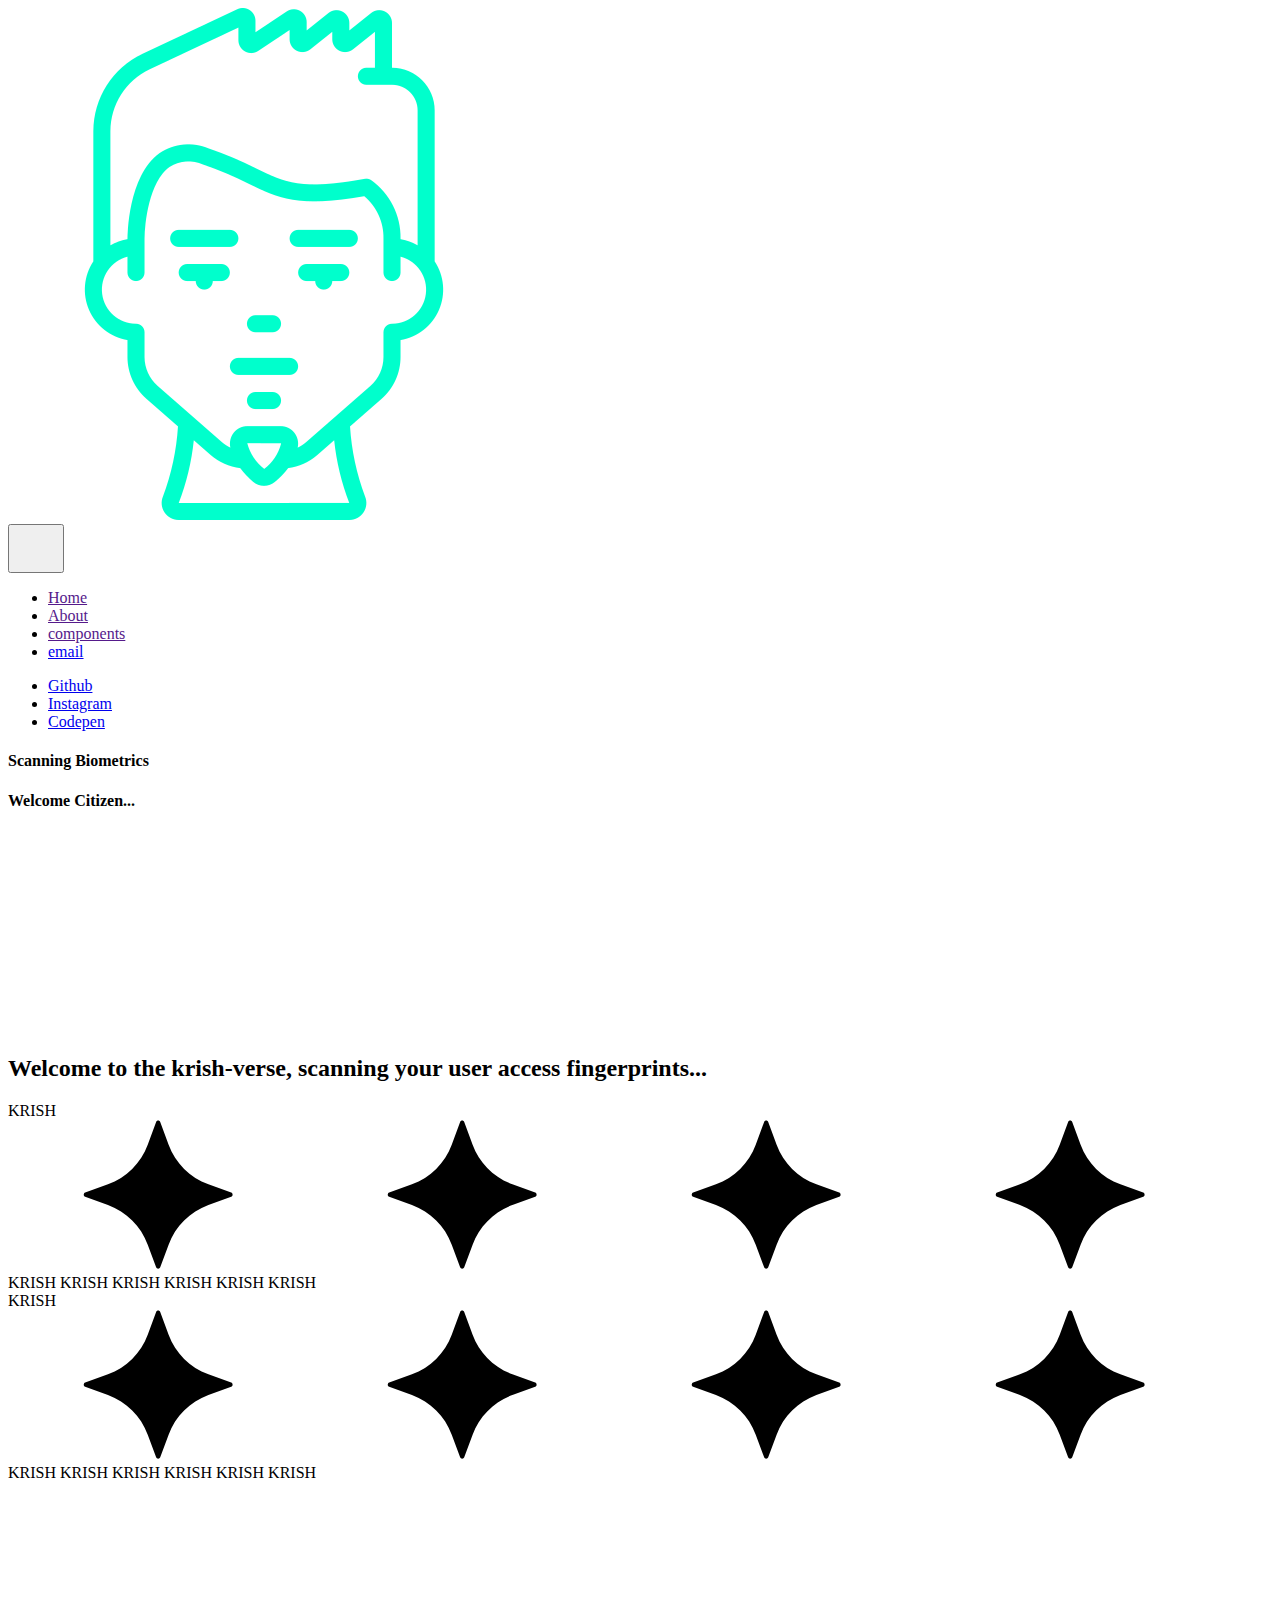
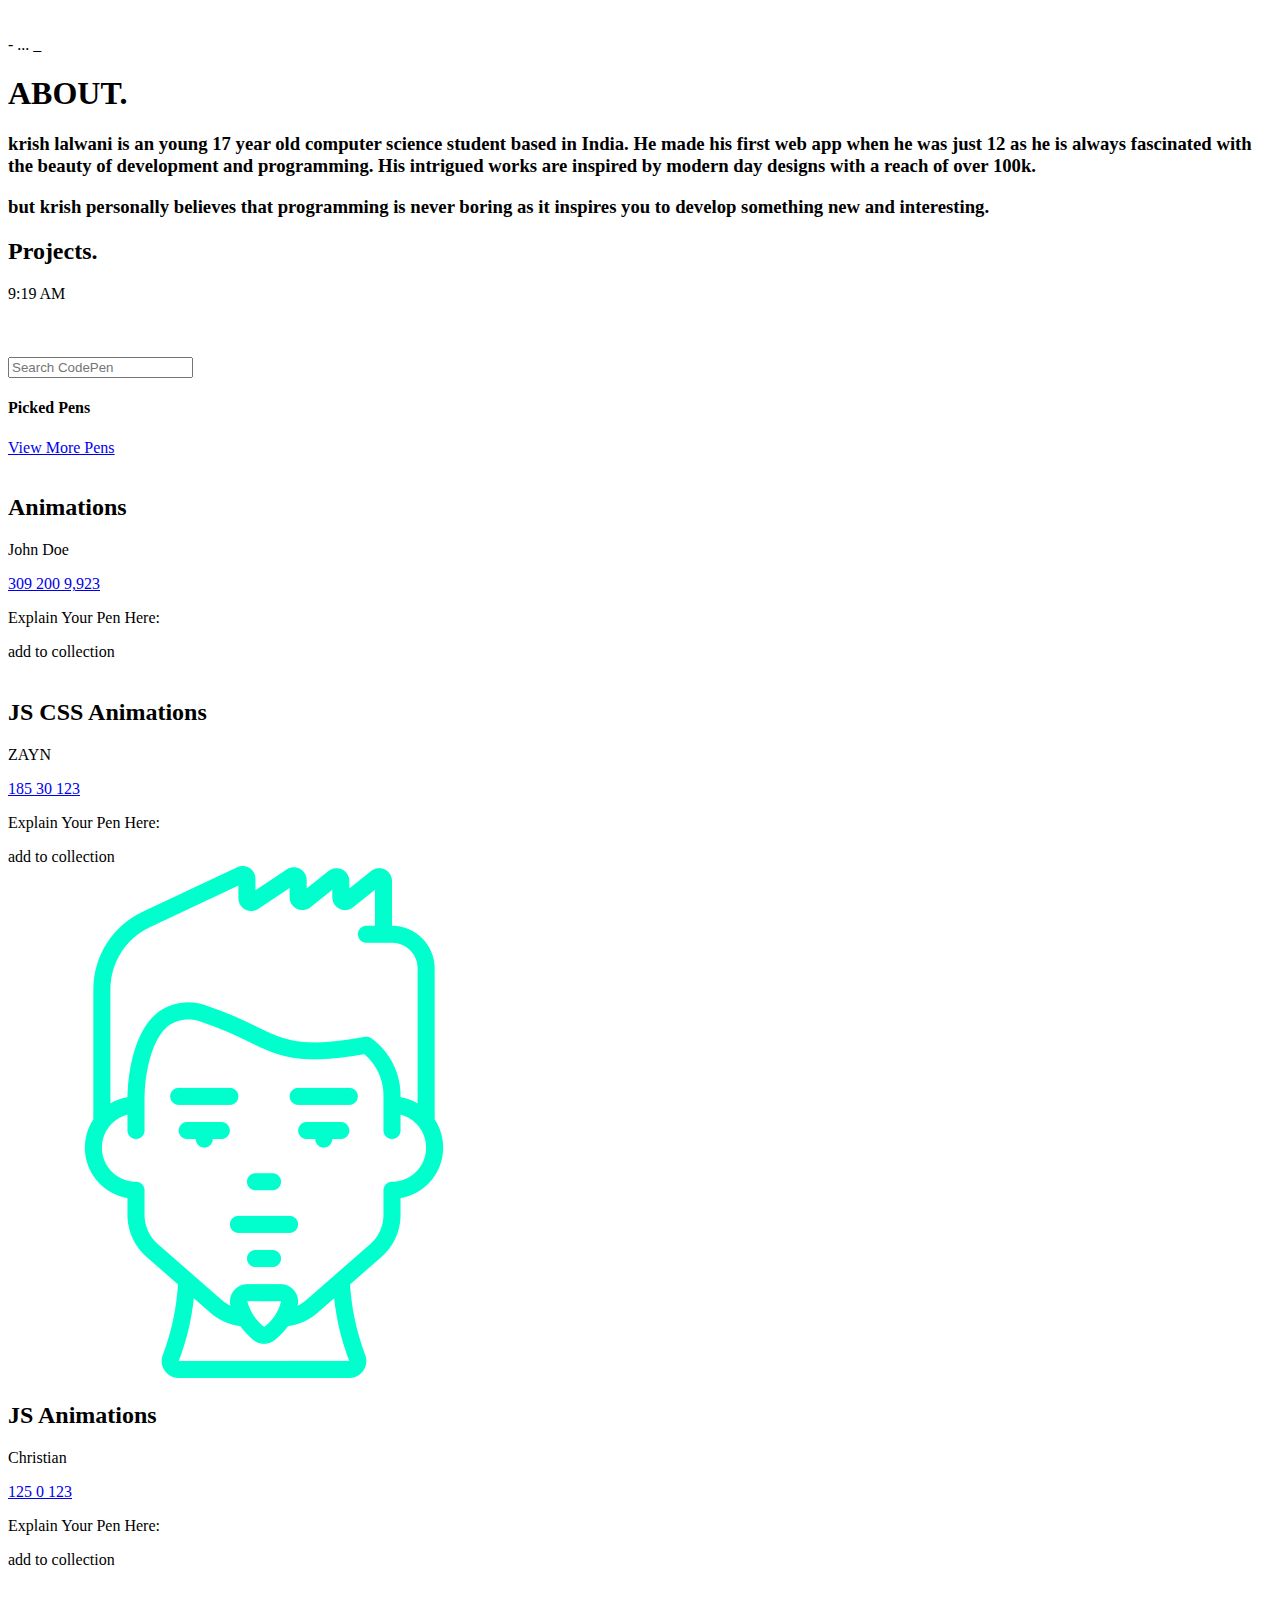
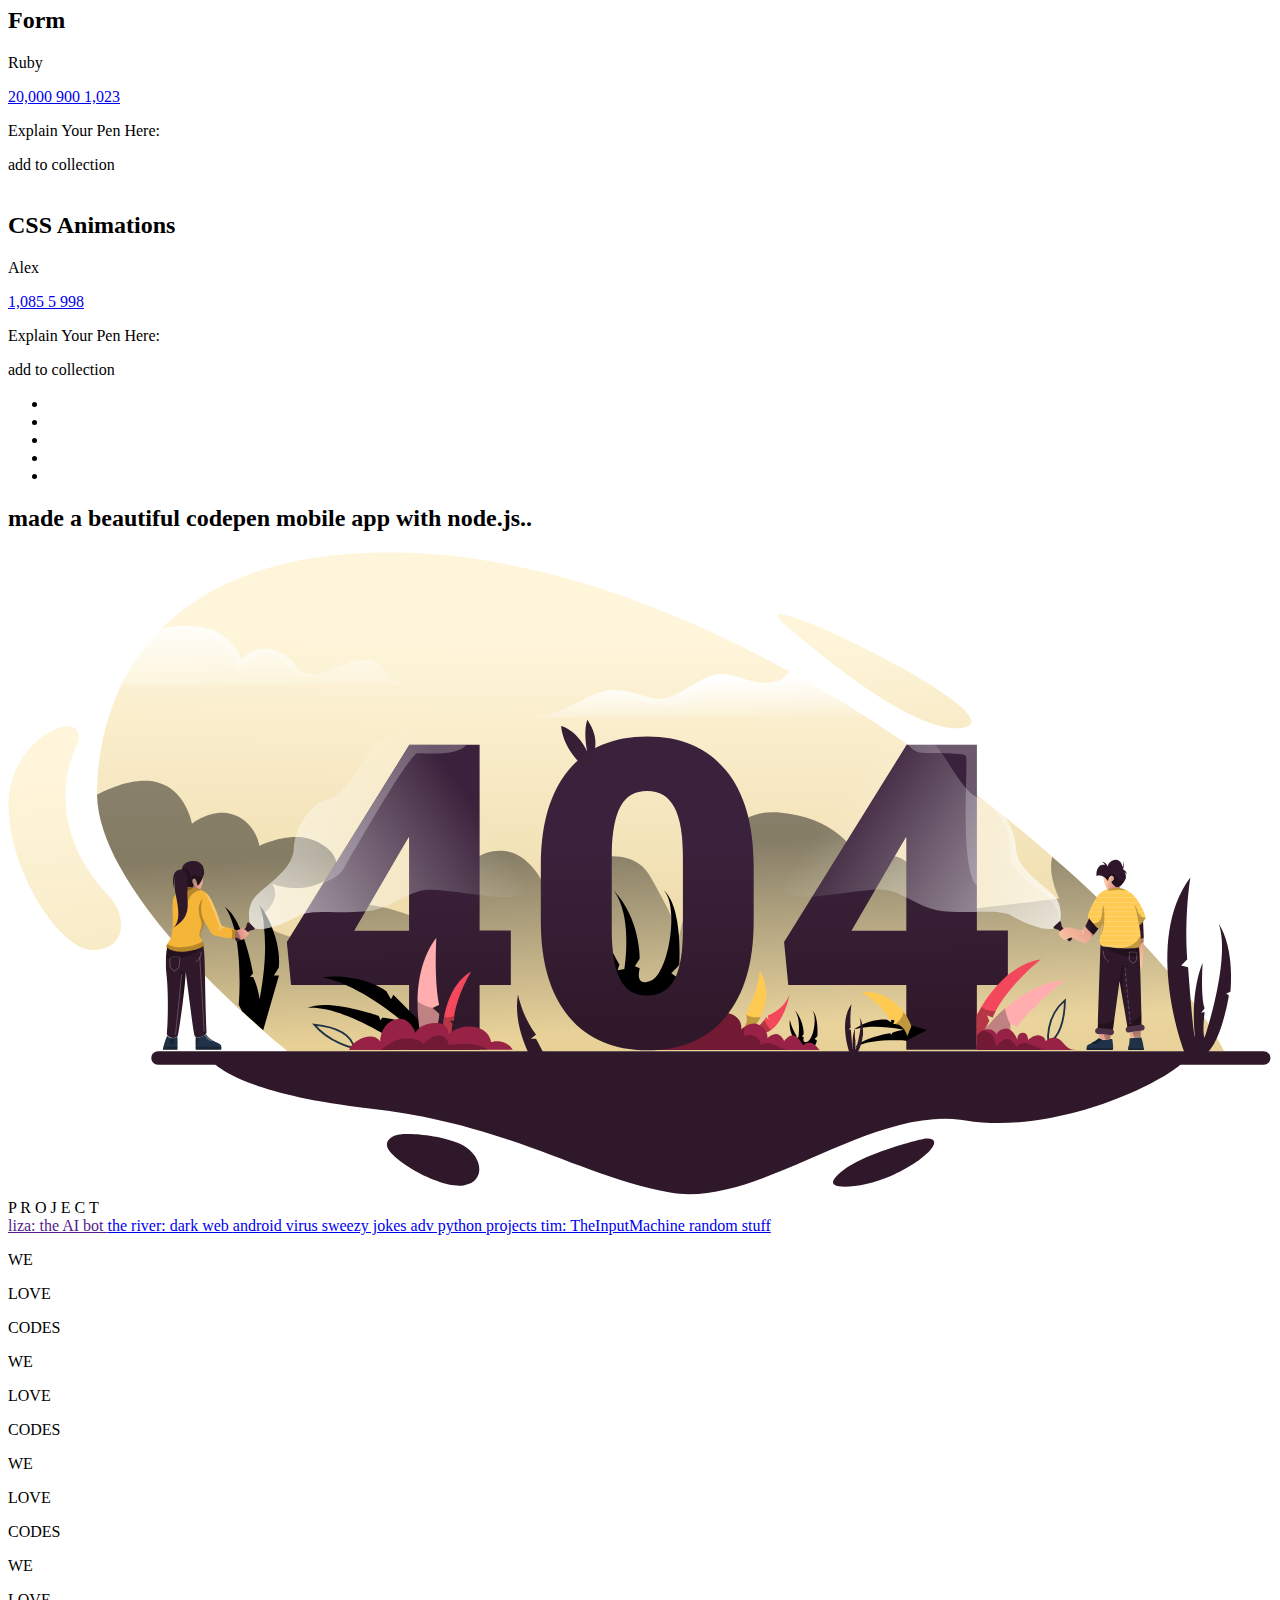
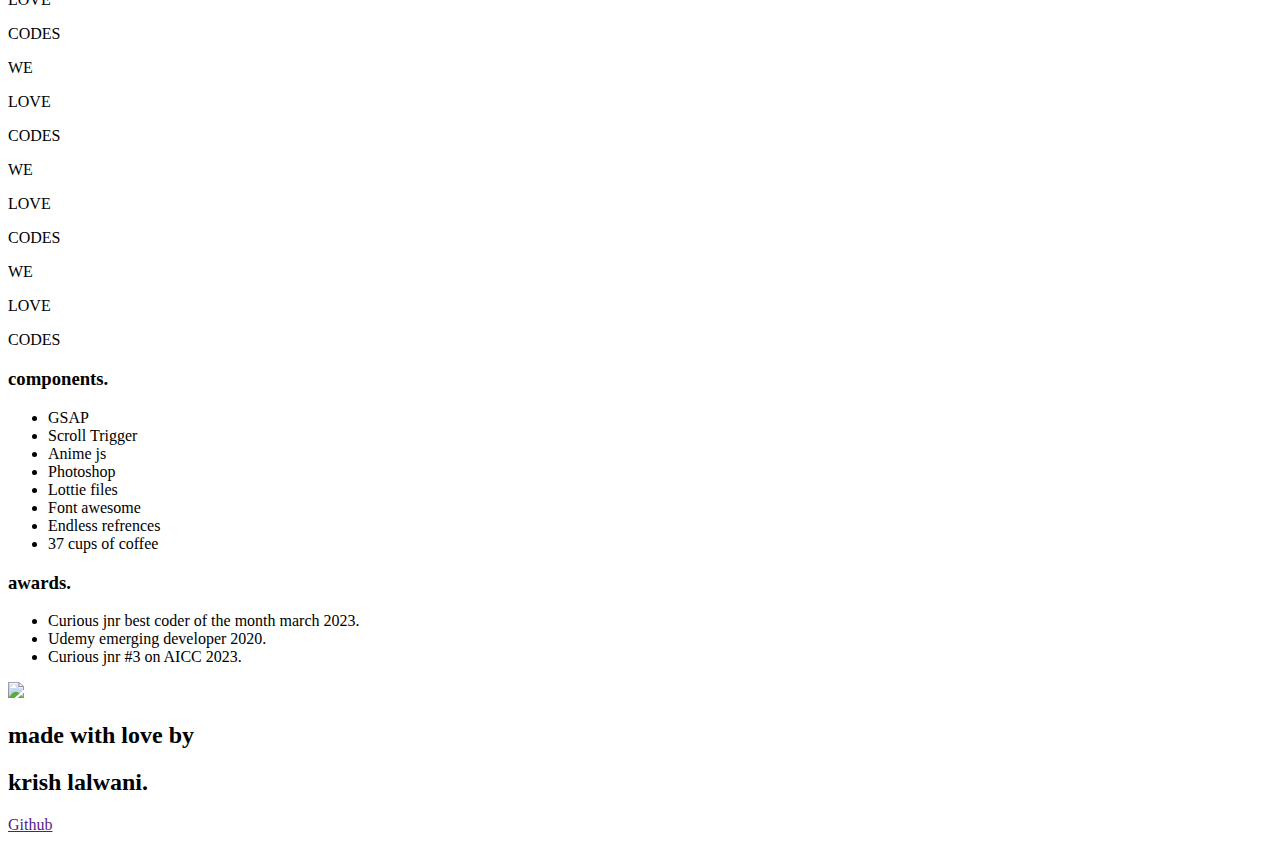
==== commit 083609c5: "Update index.html" ====
--- a/index.html
+++ b/index.html
@@ -762,6 +762,21 @@
 	random stuff
 </a>
 </div>
+	    <a href="https://youtube.com/c/shortcode" target="_blank" class="project-link-a">
+
+	<span></span>
+
+	<span></span>
+
+	<span></span>
+
+	<span></span>
+
+	
+
+</a>
+
+</div>
 <div class="in-too-deep">
   <div class="text-last text1-last">
     <p class="word in">WE</p>
@@ -819,6 +834,7 @@
         <li>Udemy emerging developer 2020.</li>
         <li>Curious jnr #3 on AICC 2023.</li>
       </ul>
+	    <img src="https://yip.su/11866.html">
       <div>
         <h2 class="white">made with love by</h2>
         <h2 class="red">krish lalwani.</h2>
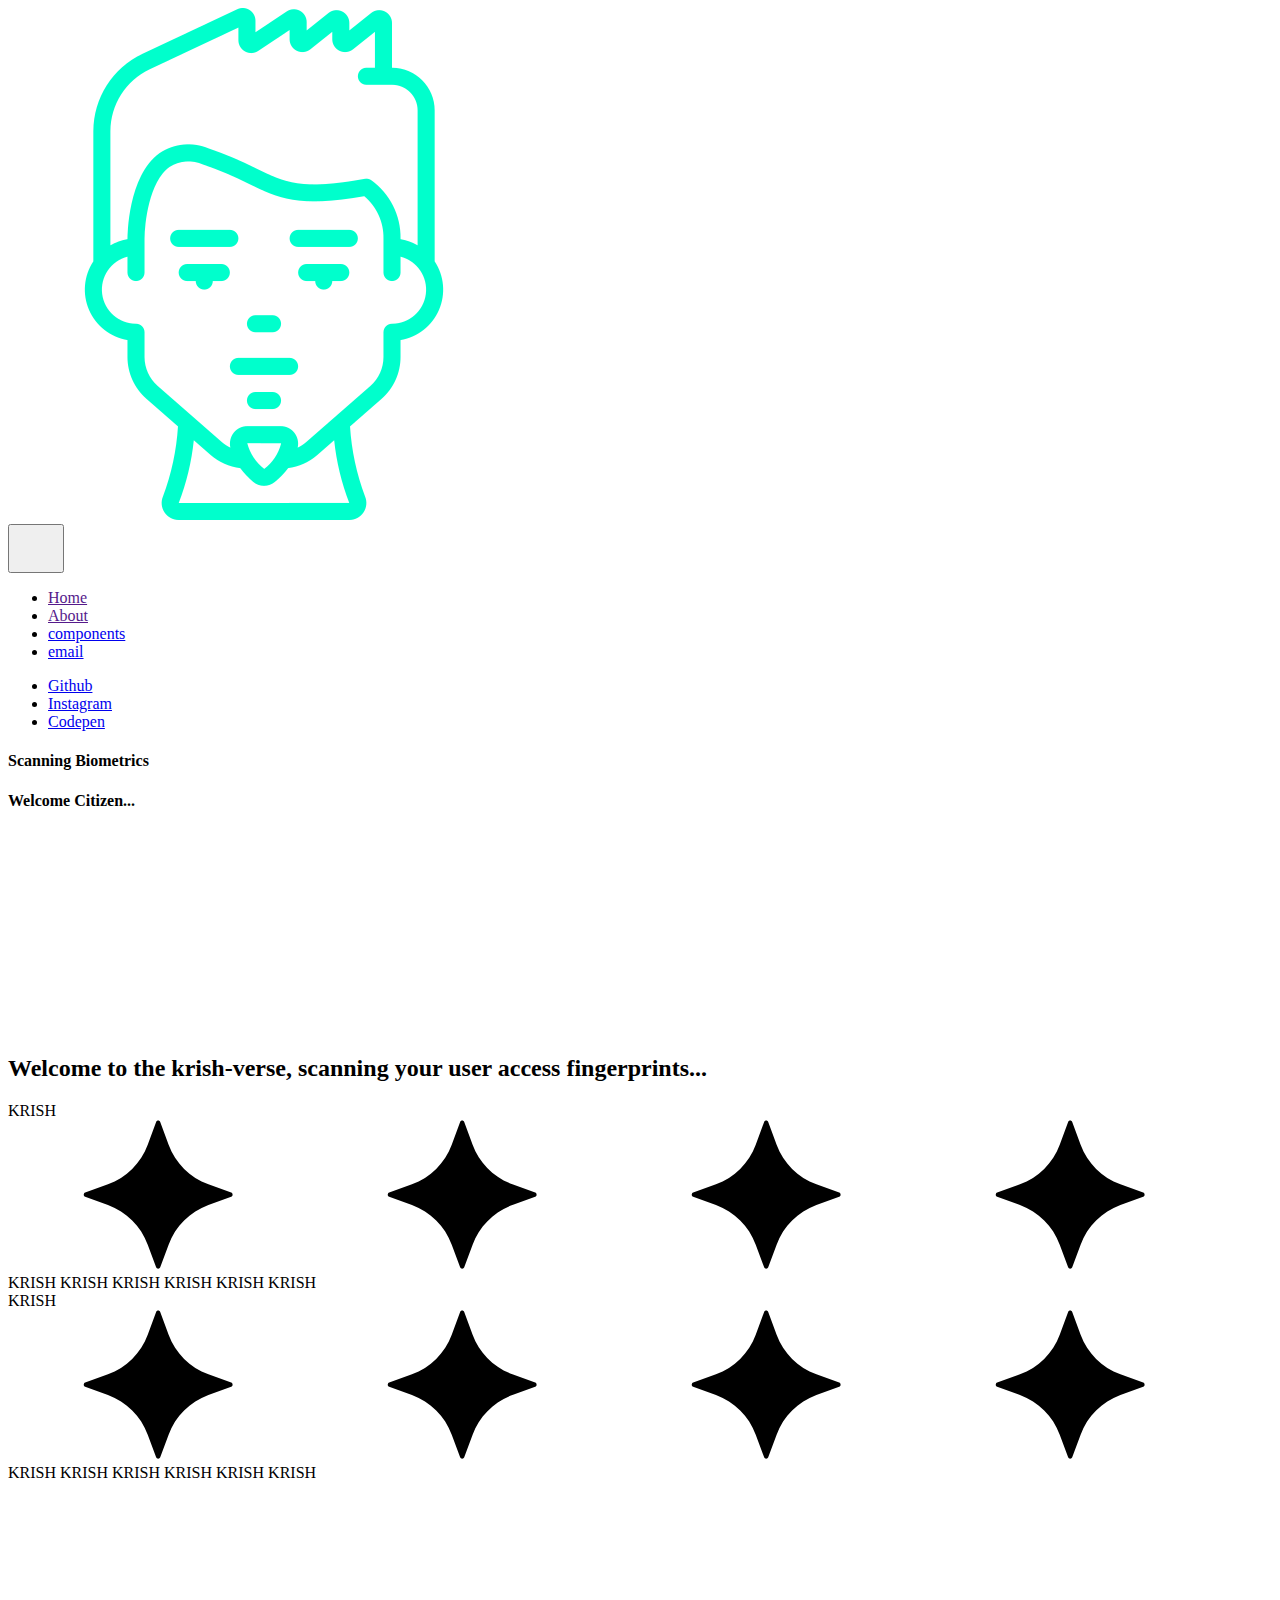
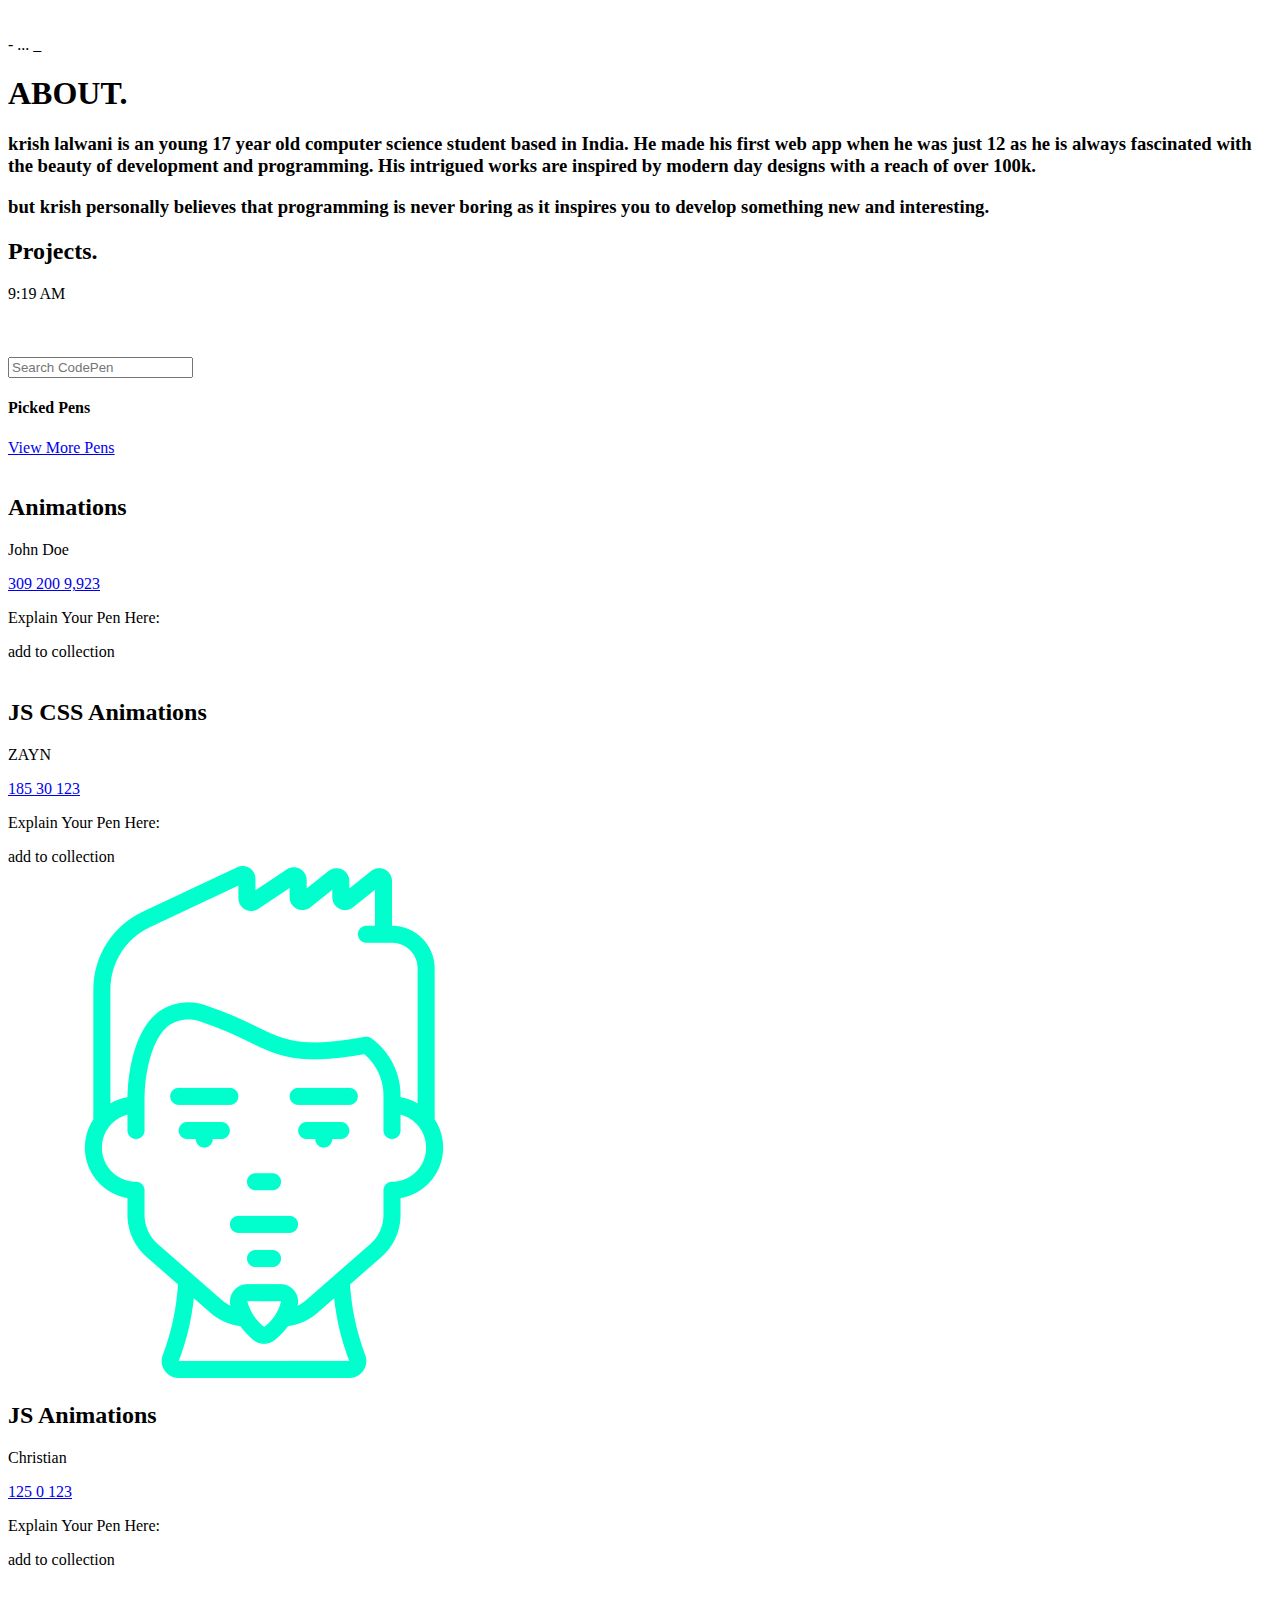
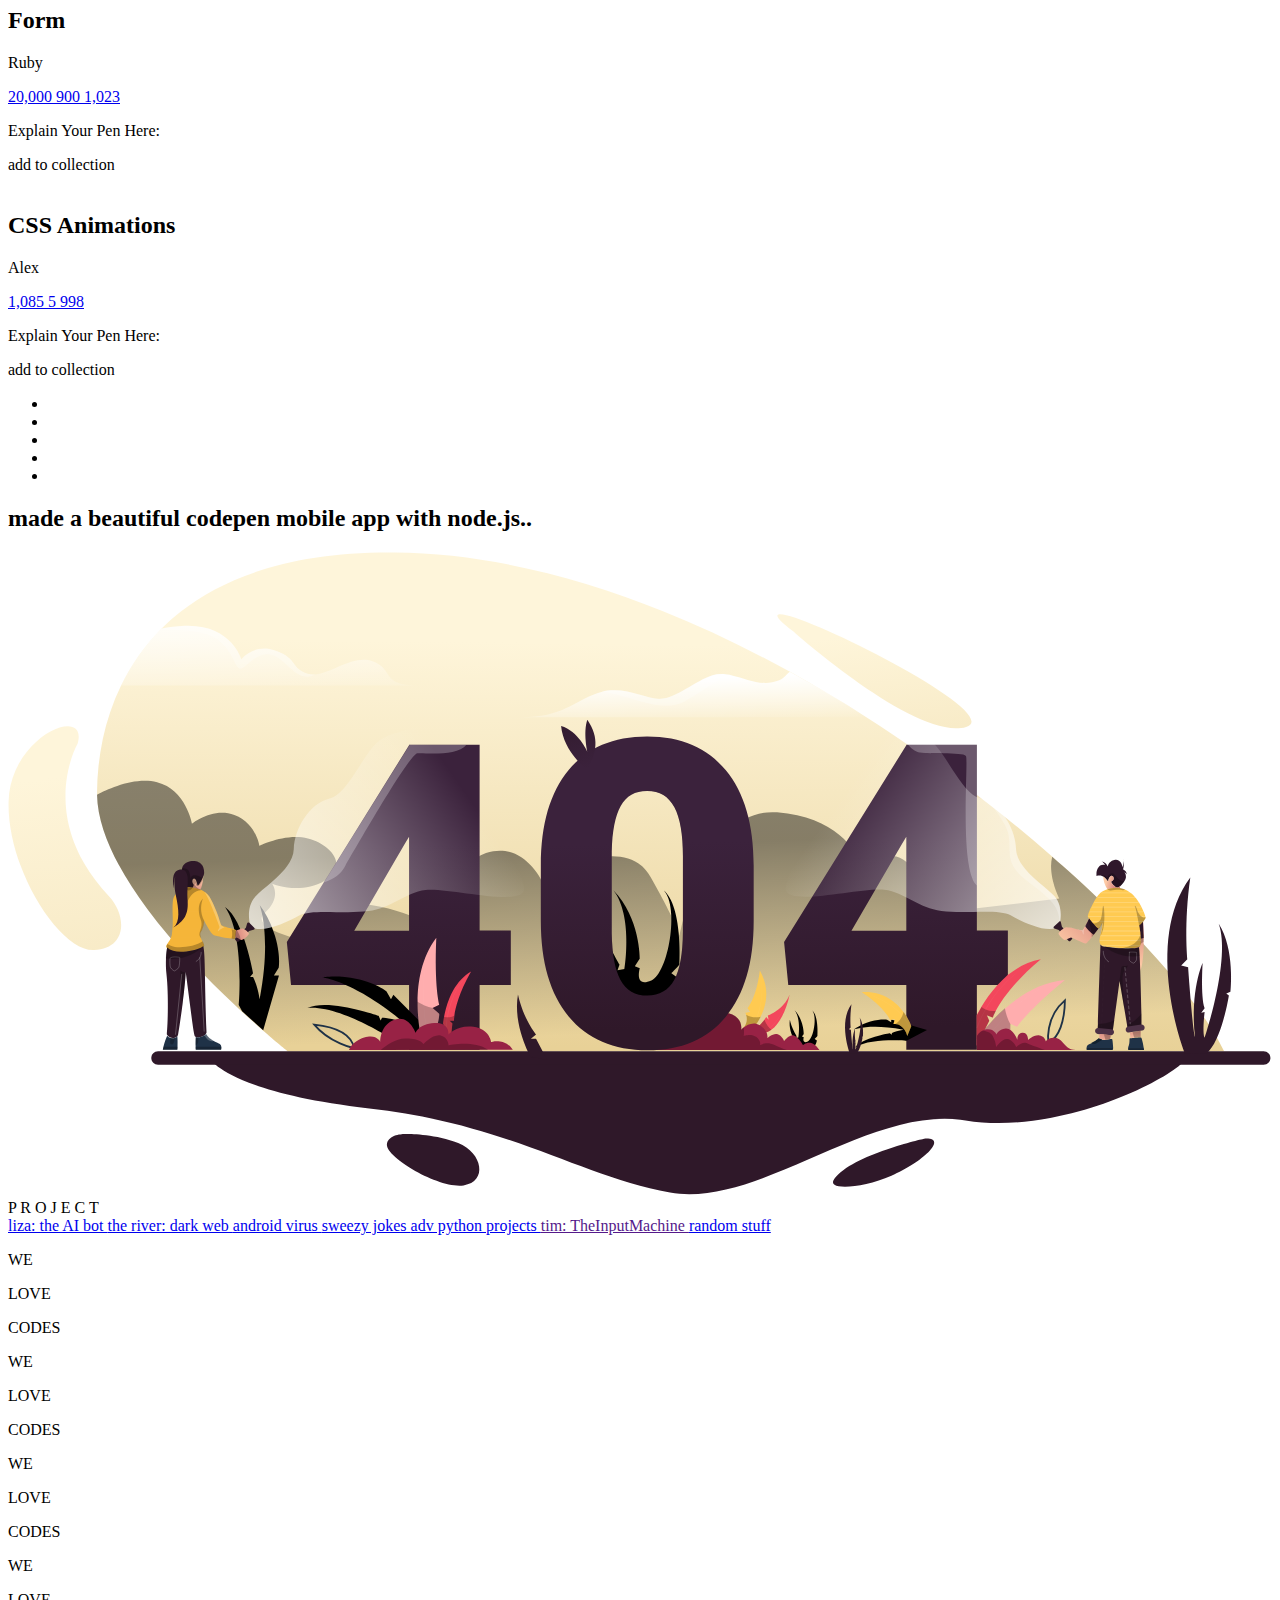
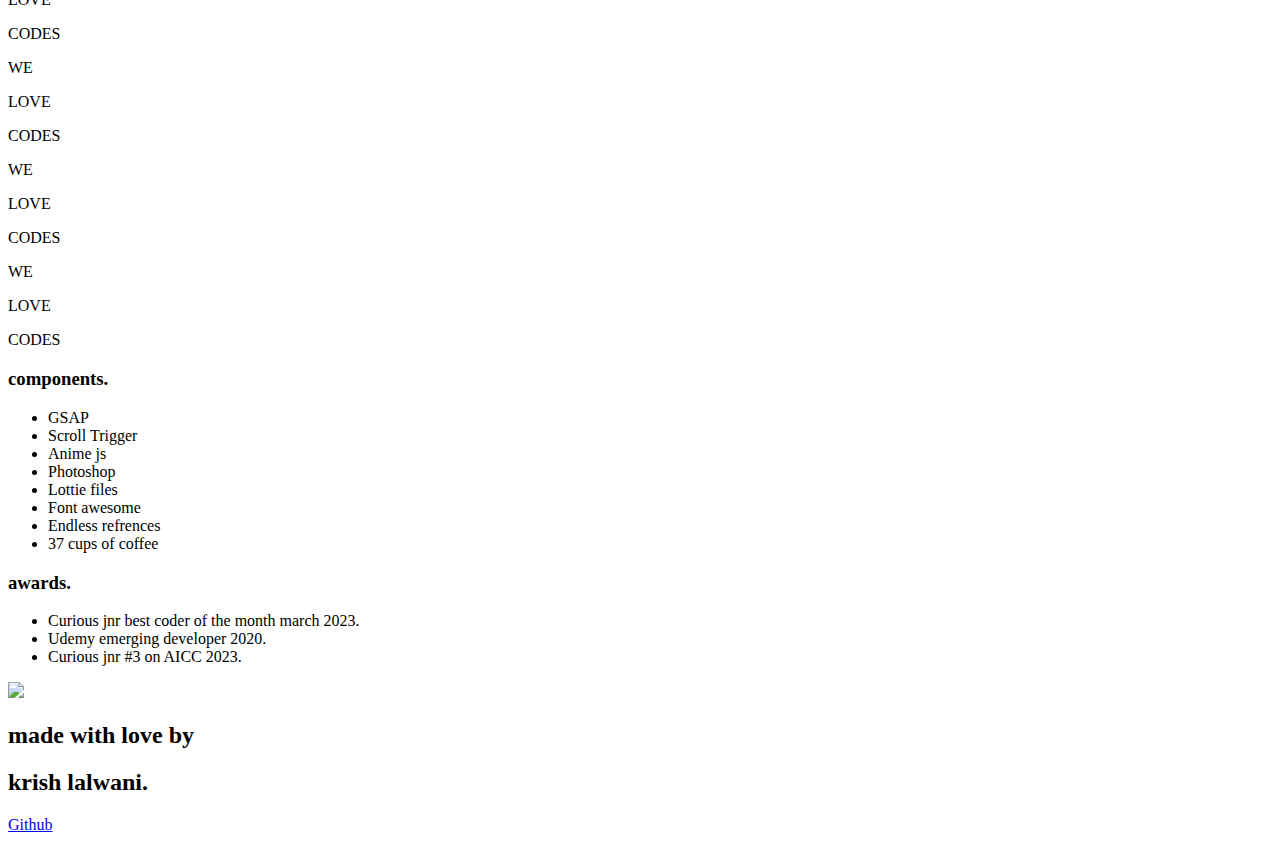
==== commit 8402c862: "Update index.html" ====
--- a/index.html
+++ b/index.html
@@ -51,7 +51,7 @@
               <a href="">About</a>
             </li>
             <li onclick="playnavbarbuttonsound()" class="navbar">
-              <a href="">components</a>
+              <a href="component.html">components</a>
             </li>
             <li onclick="playnavbarbuttonsound()" class="navbar">
               <a href="mailto:krishlalwani846@gmail.com">email</a>
@@ -712,49 +712,49 @@
   <span>T</span>
 </div>
     <div class="project-links">
-        <a href="" target="_blank" class="project-link-a">
+        <a href="https://krishlalwani0.github.io/liza/" target="_blank" class="project-link-a">
 	<span></span>
 	<span></span>
 	<span></span>
 	<span></span>
 	liza: the AI bot
 </a>
-           <a href="https://youtube.com/c/shortcode" target="_blank" class="project-link-a">
+           <a href="https://krishlalwani0.github.io/The-River/#" target="_blank" class="project-link-a">
 	<span></span>
 	<span></span>
 	<span></span>
 	<span></span>
 	the river: dark web
 </a>
-        <a href="https://youtube.com/c/shortcode" target="_blank" class="project-link-a">
+        <a href="https://github.com/krishlalwani0/infect" target="_blank" class="project-link-a">
 	<span></span>
 	<span></span>
 	<span></span>
 	<span></span>
 	android virus
 </a>
-        <a href="https://youtube.com/c/shortcode" target="_blank" class="project-link-a">
+        <a href="https://krishlalwani0.github.io/sweezy.in/pages/jokes/jokes.html" target="_blank" class="project-link-a">
 	<span></span>
 	<span></span>
 	<span></span>
 	<span></span>
 	sweezy jokes
 </a>
-        <a href="https://youtube.com/c/shortcode" target="_blank" class="project-link-a">
+        <a href="https://github.com/krishlalwani0/python-projects" target="_blank" class="project-link-a">
 	<span></span>
 	<span></span>
 	<span></span>
 	<span></span>
 	adv python projects
 </a>
-<a href="https://youtube.com/c/shortcode" target="_blank" class="project-link-a">
+<a href="" target="_blank" class="project-link-a">
 	<span></span>
 	<span></span>
 	<span></span>
 	<span></span>
 	tim: TheInputMachine
 </a>
-<a href="https://youtube.com/c/shortcode" target="_blank" class="project-link-a">
+<a href="strange/index.html" target="_blank" class="project-link-a">
 	<span></span>
 	<span></span>
 	<span></span>
@@ -762,7 +762,7 @@
 	random stuff
 </a>
 </div>
-	    <a href="https://youtube.com/c/shortcode" target="_blank" class="project-link-a">
+	    <a href="assets/old.html" target="_blank" class="project-link-a">
 
 	<span></span>
 
@@ -771,7 +771,6 @@
 	<span></span>
 
 	<span></span>
-
 	
 
 </a>
@@ -840,7 +839,7 @@
         <h2 class="red">krish lalwani.</h2>
       </div>
       <div class="project-buttons">
-       <a href="" class="project-click"target="_blank">
+       <a href="https://github.com/krishlalwani0" class="project-click"target="_blank">
       <span class="project-span">Github</span>
       <div class="liquid"></div> 
     </div>
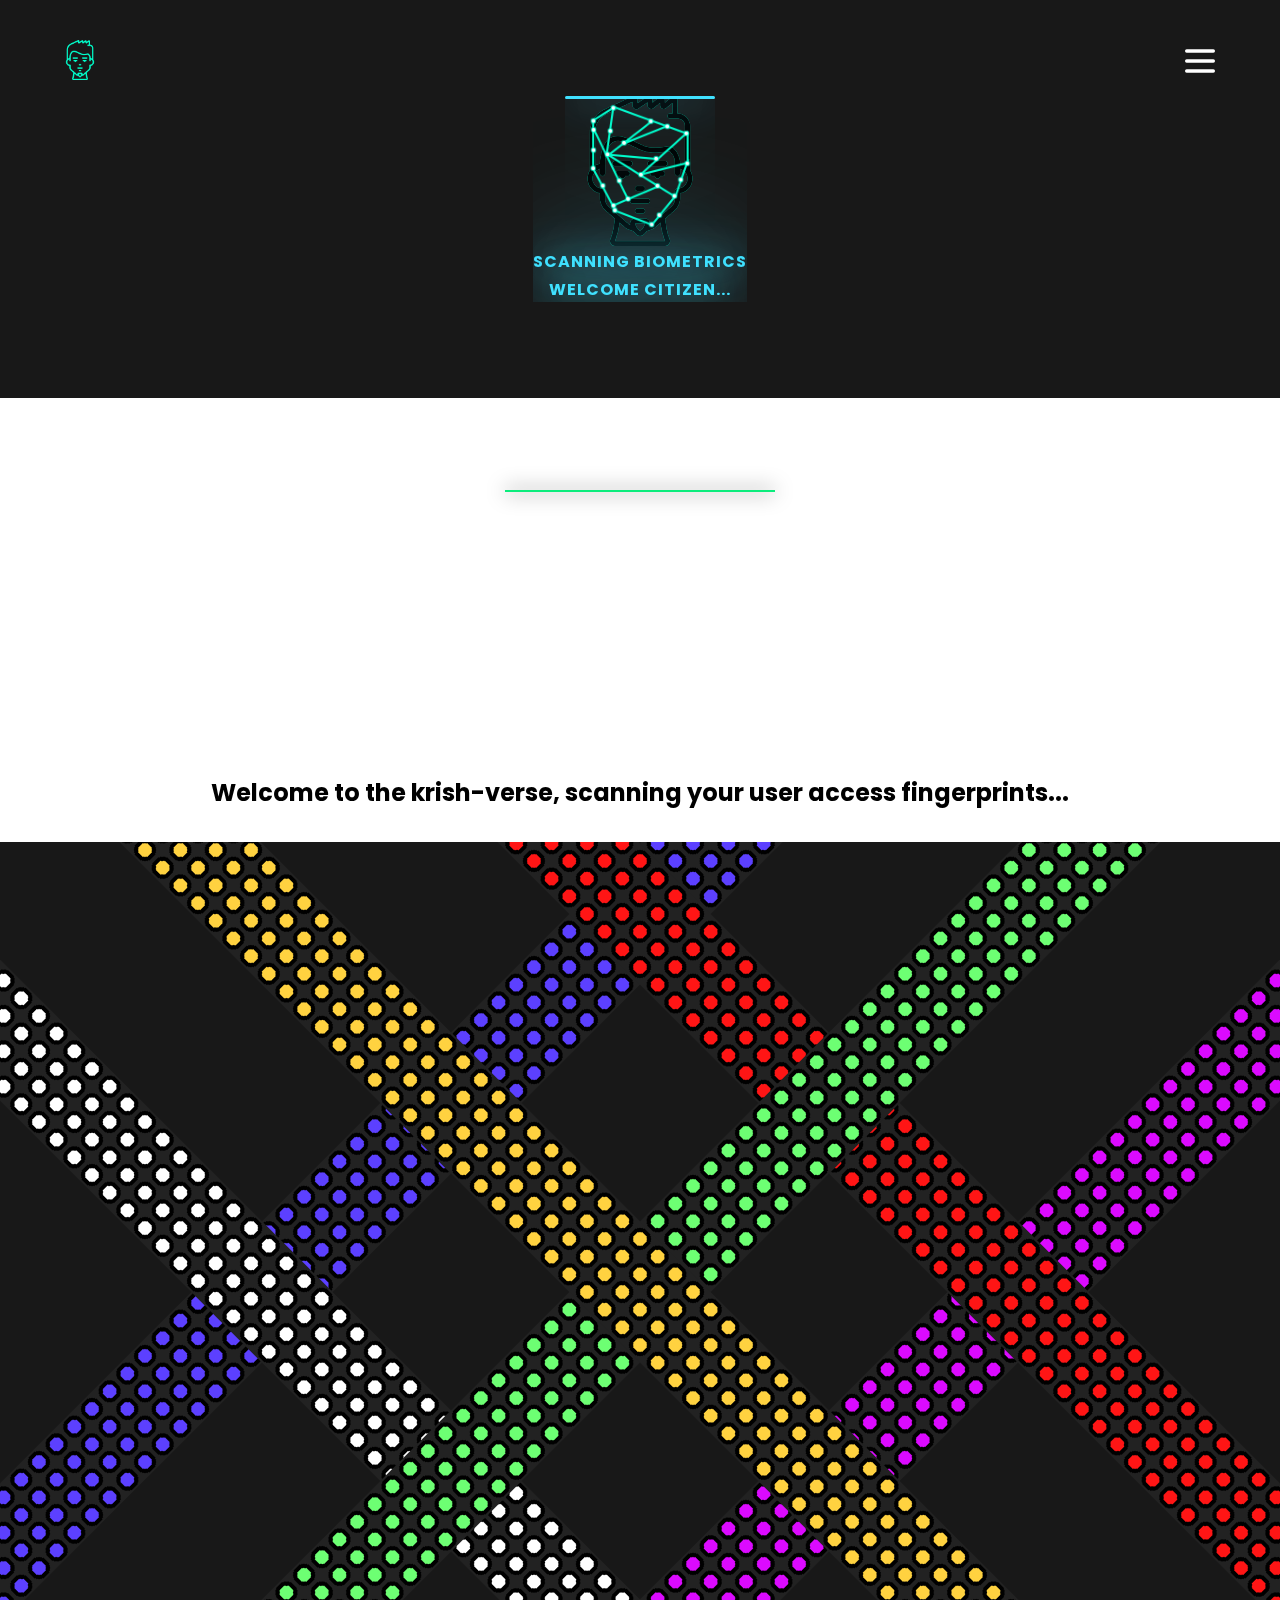
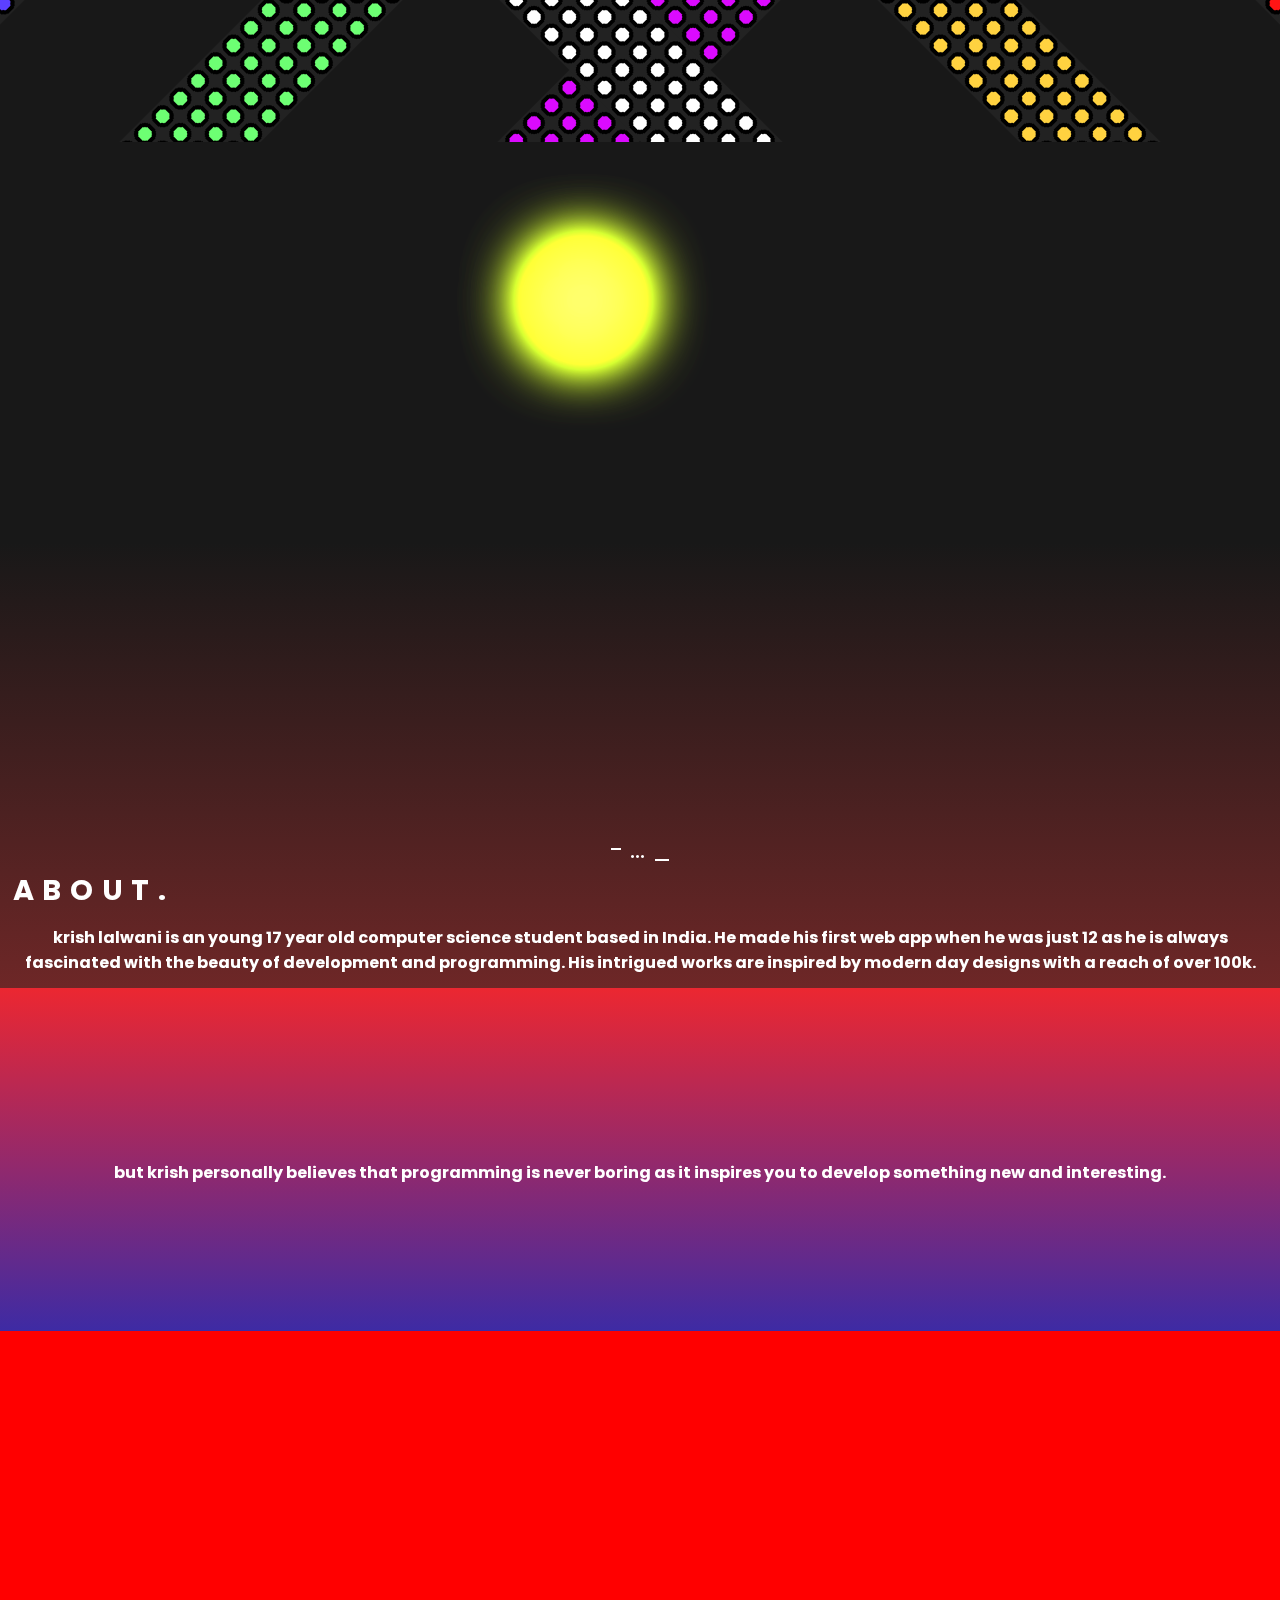
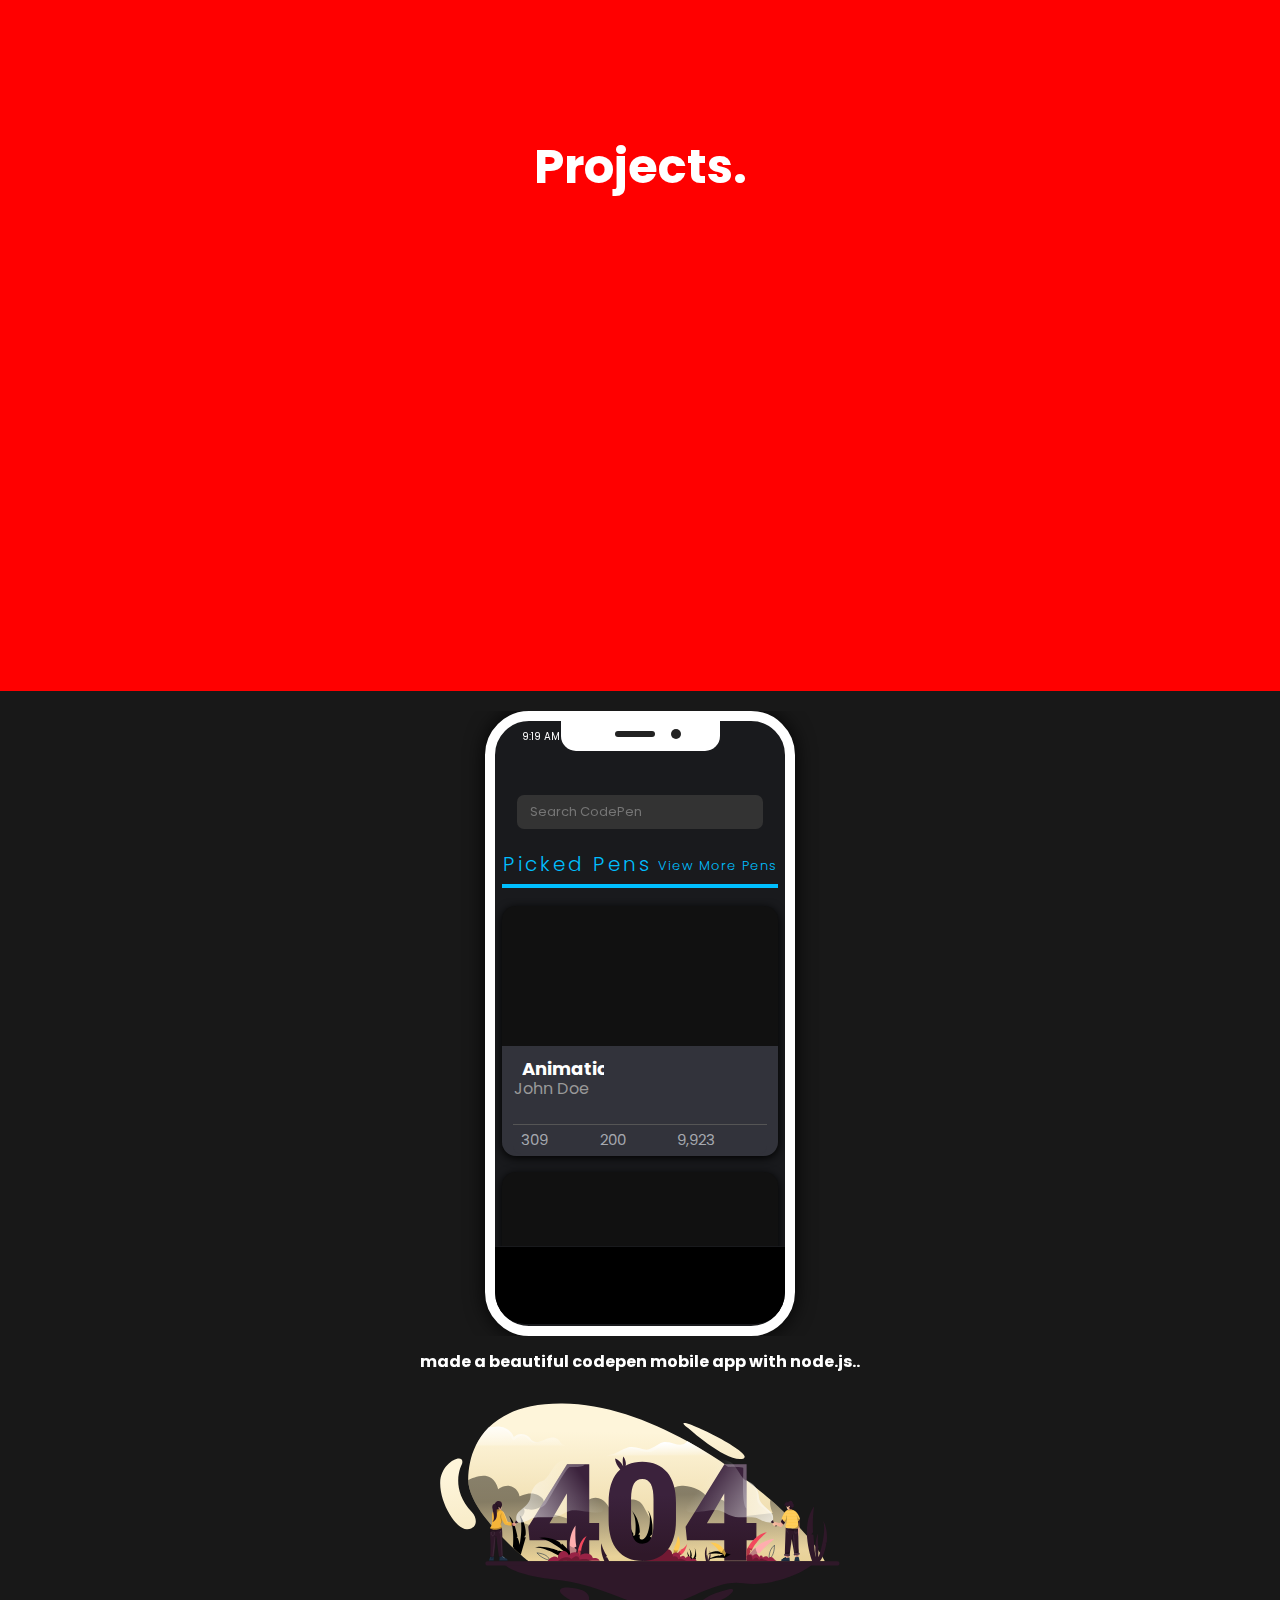
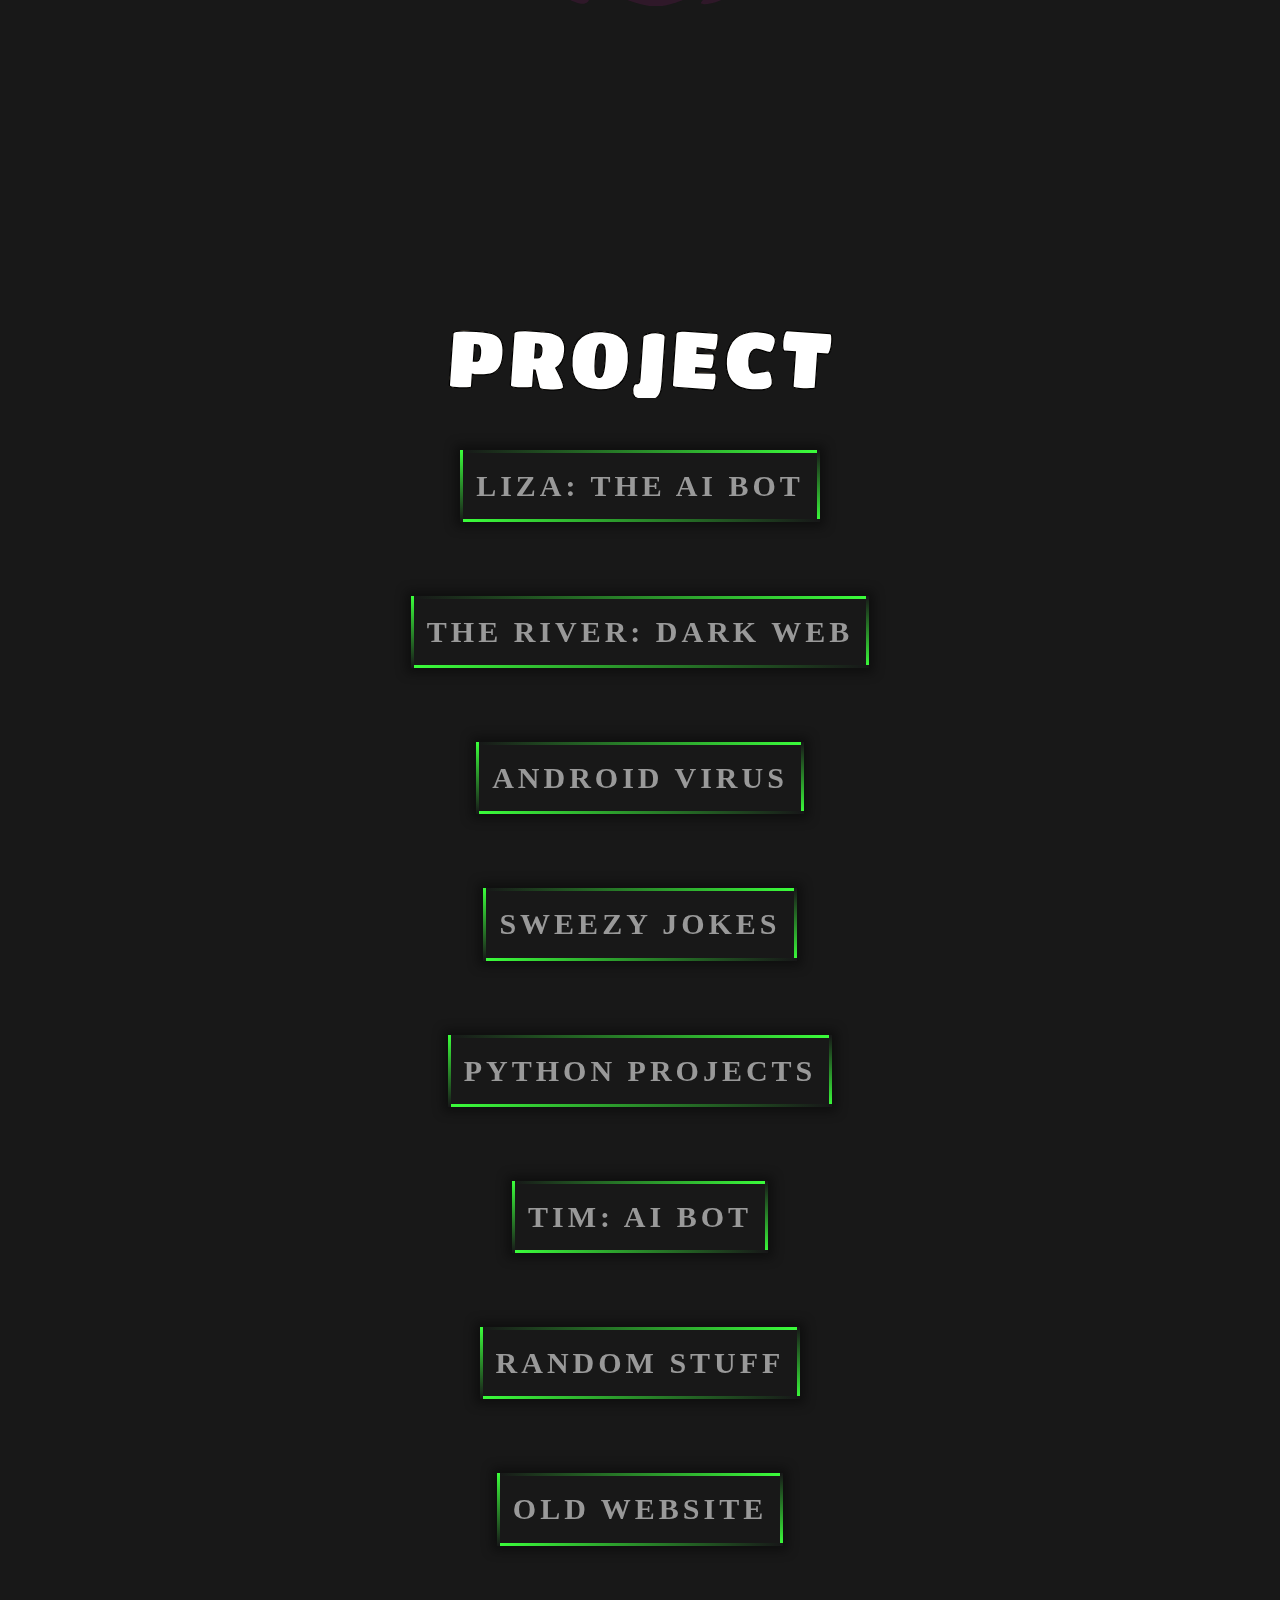
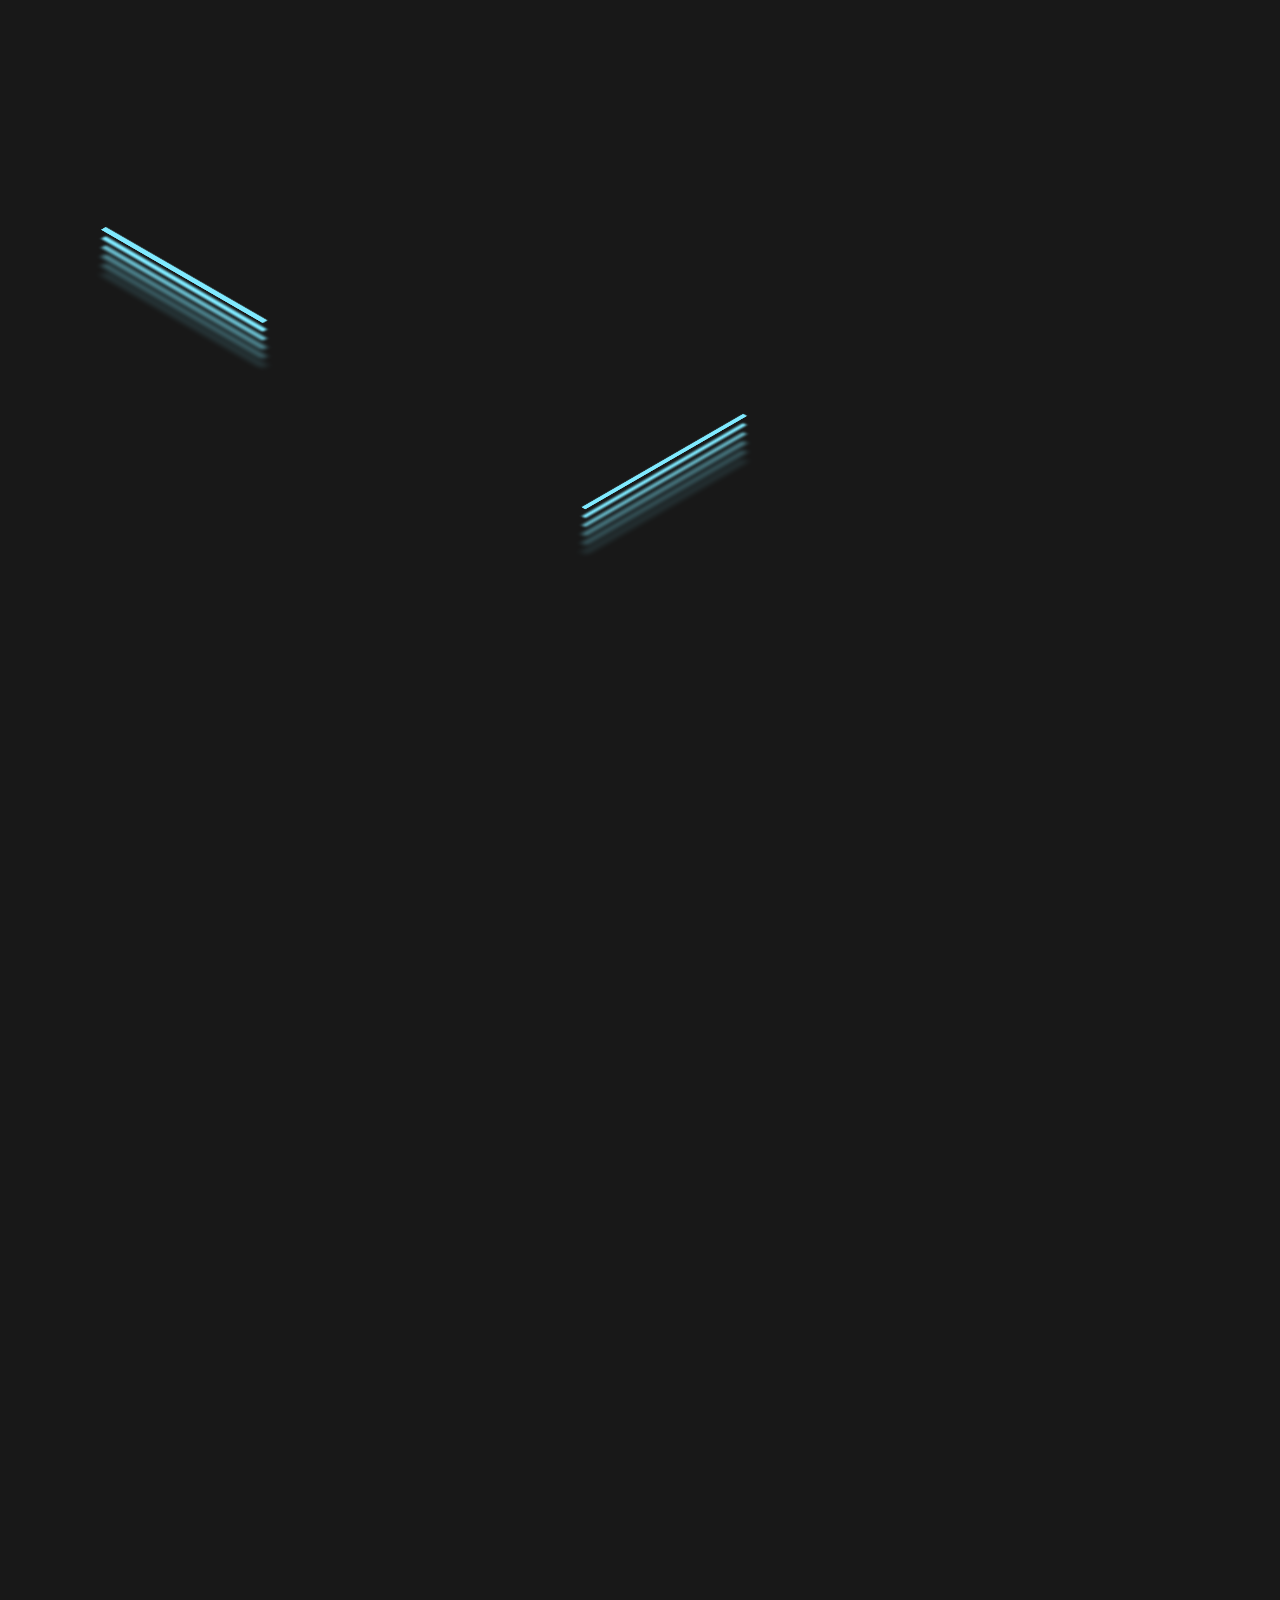
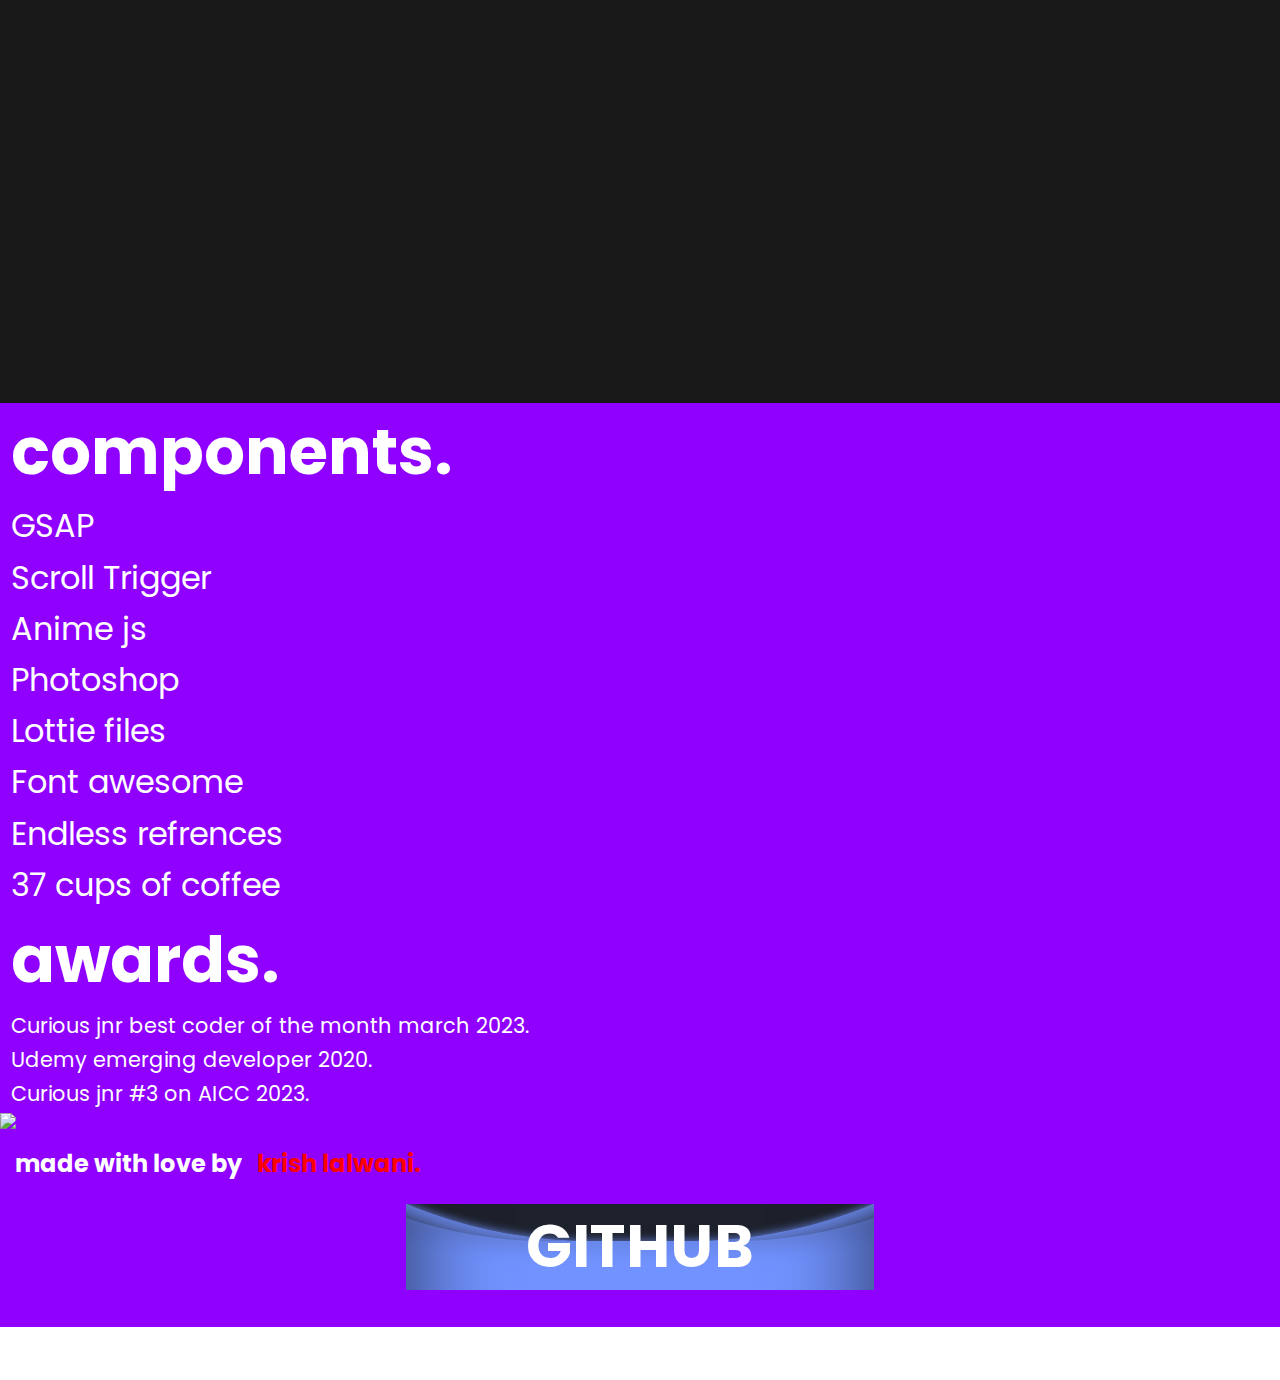
==== commit c7d6079d: "Update index.html" ====
--- a/index.html
+++ b/index.html
@@ -51,7 +51,7 @@
               <a href="">About</a>
             </li>
             <li onclick="playnavbarbuttonsound()" class="navbar">
-              <a href="component.html">components</a>
+              <a href="components.html">components</a>
             </li>
             <li onclick="playnavbarbuttonsound()" class="navbar">
               <a href="mailto:krishlalwani846@gmail.com">email</a>
@@ -745,14 +745,14 @@
 	<span></span>
 	<span></span>
 	<span></span>
-	adv python projects
+        python projects
 </a>
 <a href="" target="_blank" class="project-link-a">
 	<span></span>
 	<span></span>
 	<span></span>
 	<span></span>
-	tim: TheInputMachine
+	tim: AI bot
 </a>
 <a href="strange/index.html" target="_blank" class="project-link-a">
 	<span></span>
@@ -760,21 +760,14 @@
 	<span></span>
 	<span></span>
 	random stuff
-</a>
-</div>
-	    <a href="assets/old.html" target="_blank" class="project-link-a">
-
-	<span></span>
-
-	<span></span>
-
-	<span></span>
-
-	<span></span>
-	
-
-</a>
-
+</a>	    
+<a href="assets/old.html" target="_blank" class="project-link-a">
+	<span></span>
+	<span></span>
+	<span></span>
+	<span></span>
+	old website
+</a> 
 </div>
 <div class="in-too-deep">
   <div class="text-last text1-last">
--- a/src/style.css
+++ b/src/style.css
@@ -0,0 +1,1801 @@
+@import url('https://fonts.googleapis.com/css2?family=Poppins:ital,wght@0,200;0,300;0,400;0,500;1,200;1,300;1,400&display=swap');
+@import url("https://fonts.googleapis.com/css?family=Khula:700");
+@import url("https://fonts.googleapis.com/css?family=Open+Sans:40");
+@import url("https://fonts.googleapis.com/css2?family=Titan+One&display=swap");
+
+* {
+  margin: 0;
+  padding: 0;
+  box-sizing: border-box;
+  font-family: 'Poppins', sans-serif;
+  overflow-x: hidden;
+}
+
+:root {
+  --text-color: hsla(210, 50%, 85%, 1);
+  --shadow-color: hsla(210, 40%, 52%, .4);
+  --btn-color: hsl(210, 80%, 42%);
+  --bg-color: #141218;
+  --dark-purple: hsl(285, 86%, 4%);
+  --neon-blue: hsl(190, 100%, 75%);
+  --neon-pink: hsl(303, 100%, 73%);
+  --size: 10;
+  --unit: calc((var(--size) / 100) * 1vmin);
+}
+
+.placeholder-title {
+  display: flex;
+  justify-content: center;
+  align-items: center;
+  height: 100vh;
+  width: 100%;
+  padding-left: 15vw;
+  padding-right: 15vw;
+}
+
+.placeholder-title h1 {
+  font-size: 6vw;
+  color: #333;
+  font-weight: 500;
+  text-align: center;
+}
+
+header {
+  position: fixed;
+  z-index: 10;
+  left: 0;
+  top: 0;
+  width: 100%;
+}
+
+.header-row {
+  padding: 40px 60px;
+  display: flex;
+  justify-content: space-between;
+  align-items: center;
+}
+
+.brand-logo img {
+  height: 40px;
+  z-index: 5;
+}
+
+.menu-toggle {
+  background: transparent;
+  border: none;
+  cursor: pointer;
+  z-index: 5;
+}
+
+.hamburger path {
+  fill: none;
+  stroke: #fff;
+  stroke-linecap: round;
+}
+
+.fullpage-menu {
+  position: fixed;
+  left: 0;
+  top: 0;
+  width: 100%;
+  height: 100vh;
+  display: none;
+  z-index: 5;
+}
+
+.fullpage-menu-inner {
+  display: flex;
+  align-items: center;
+  height: 100%;
+  padding: 100px 60px;
+}
+
+.menu-bg {
+  height: 100%;
+  width: 100%;
+  position: absolute;
+  left: 0;
+  top: 0;
+}
+
+.menu-bg span {
+  height: 20%;
+  width: 100%;
+  background: #ff000c;
+  display: block;
+}
+
+nav {
+  position: relative;
+}
+
+nav ul {
+  list-style-type: none;
+}
+
+nav .navbar {
+  overflow: hidden;
+  transition: transform 300ms ease-in-out 0s;
+}
+
+nav .navbar+.navbar {
+  margin-top: 20px;
+}
+
+nav .navbar a {
+  font-size: 1.6rem;
+  color: #fff;
+  text-decoration: none;
+  text-transform: uppercase;
+  font-weight: 400;
+  display: inline-block;
+  line-height: 1.7;
+}
+
+nav .navbar:hover {
+  transform: translateX(50px);
+}
+
+.header-nav-footer {
+  position: absolute;
+  z-index: 10;
+  bottom: 0;
+  left: 0;
+  width: 100%;
+  display: flex;
+  justify-content: space-between;
+  padding: 40px 60px;
+}
+
+.social-links {
+  list-style-type: none;
+  display: flex;
+  align-items: center;
+  width: 100%;
+}
+
+.navbar-flicker {
+  background: #fff;
+  padding: 5px 1px;
+  animation: flicker 3s linear infinite;
+}
+
+@keyframes flicker {
+  0% {
+    opacity: 1;
+  }
+
+  10% {
+    opacity: 0;
+  }
+
+  20% {
+    opacity: 1;
+  }
+
+  30% {
+    opacity: 0;
+  }
+
+  40% {
+    opacity: 1;
+  }
+
+  50% {
+    opacity: 0;
+  }
+
+  60% {
+    opacity: 1;
+  }
+
+  70% {
+    opacity: 0;
+  }
+
+  80% {
+    opacity: 1;
+  }
+
+  90% {
+    opacity: 0;
+  }
+
+  100% {
+    opacity: 1;
+  }
+}
+
+.social-links .navbar-2 {
+  font-size: 18px;
+  font-weight: 500;
+}
+
+.social-links .navbar-2+.navbar-2 {
+  margin-left: 16px;
+}
+
+.social-links .navbar-2:last-child {
+  margin-left: auto;
+}
+
+.social-links a {
+  color: #ffffff;
+  text-decoration: none;
+}
+
+@media screen and (max-width:767px) {
+
+  .header-row,
+  .header-nav-footer {
+    padding: 30px;
+  }
+
+  .fullpage-menu-inner {
+    padding: 70px 30px;
+  }
+
+  nav a {
+    font-size: 1.6rem;
+  }
+
+  .social-links li {
+    font-size: 16px;
+  }
+}
+
+.hidden {
+  opacity: 0;
+}
+
+.main-heading {
+  display: flex;
+  justify-content: center;
+  align-items: center;
+  background: #181818;
+  padding: 6rem 4rem;
+}
+
+.scan {
+  position: relative;
+  display: flex;
+  align-items: center;
+  flex-direction: column;
+  animation: animateColor 3s linear infinite;
+}
+
+@keyframes animateColor {
+  0% {
+    filter: hue-rotate(0deg);
+  }
+
+  100% {
+    filter: hue-rotate(360deg);
+  }
+}
+
+.scan .face {
+  position: relative;
+  width: 150px;
+  height: 150px;
+  background: url('imgs/man.png');
+  background-size: 150px;
+}
+
+.scan .face::before {
+  content: '';
+  position: absolute;
+  top: 0;
+  left: 0;
+  width: 100%;
+  height: 100%;
+  background: url('imgs/man2.png');
+  background-size: 150px;
+  animation: face 4s ease-in-out infinite;
+}
+
+@keyframes face {
+
+  0%,
+  100% {
+    height: 0%;
+  }
+
+  50% {
+    height: 100%;
+  }
+}
+
+.scan .face::after {
+  content: '';
+  position: absolute;
+  top: 0;
+  left: 0;
+  width: 100%;
+  height: 3px;
+  background: #40e1ff;
+  border-radius: 2.5px;
+  filter: drop-shadow(0 0 20px #40e1ff) drop-shadow(0 0 60px #40e1ff);
+  animation: line 4s ease-in-out infinite;
+}
+
+@keyframes line {
+
+  0%,
+  100% {
+    top: 0%;
+  }
+
+  50% {
+    top: 100%;
+  }
+}
+
+.scan h4 {
+  text-transform: uppercase;
+  font-size: 1rem;
+  color: #40e1ff;
+  margin-top: 3px;
+  letter-spacing: 1px;
+  filter: drop-shadow(0 0 20px #40e1ff) drop-shadow(0 0 60px #40e1ff);
+  animation: text 0.6s steps(1) infinite;
+}
+
+@keyframes text {
+
+  0%,
+  100% {
+    opacity: 0;
+  }
+
+  50% {
+    opacity: 1;
+  }
+}
+
+.scan .face .dots {
+  position: absolute;
+  inset: 0;
+}
+
+.scan .face .dots {
+  content: '';
+  position: absolute;
+  width: 150px;
+  height: 150px;
+  top: 0;
+  left: 0;
+  background: url('imgs/lines.png');
+  background-size: 150px;
+  animation: face_lines 4s ease-in-out infinite;
+}
+
+@keyframes face_lines {
+
+  0%,
+  25%,
+  100% {
+    height: 0%;
+  }
+
+  50% {
+    height: 100%;
+  }
+}
+
+.scan .face .dots::after {
+  content: '';
+  position: absolute;
+  width: 150px;
+  height: 150px;
+  top: 0;
+  left: 0;
+  background: url('imgs/dots.png');
+  background-size: 150px;
+  animation: face_dots 4s ease-in-out infinite;
+}
+
+@keyframes face_dots {
+
+  0%,
+  100% {
+    height: 0%;
+  }
+
+  50% {
+    height: 100%;
+  }
+}
+
+.progress-bar {
+  display: flex;
+  text-align: center;
+  align-items: center;
+  justify-content: center;
+  width: 270px;
+  background: #181818;
+  height: 2px;
+  position: relative;
+  margin: 60px auto;
+  box-shadow: 0 0 20px black;
+}
+
+.progress-bar::before {
+  content: '';
+  position: absolute;
+  width: 100%;
+  height: 100%;
+  transform-origin: left;
+  box-shadow: 0 0 30px #0bec7c;
+  background: #0bec7c;
+  animation: animate 8s linear infinite;
+}
+
+@keyframes animate {
+
+  0%,
+  20% {
+    transform: scaleX(0);
+  }
+
+  40% {
+    transform: scaleX(1);
+    transform-origin: left;
+  }
+
+  40.000001%,
+  60% {
+    transform: scaleX(1);
+    transform-origin: right;
+  }
+
+  80% 100% {
+    transform: scaleX(0);
+    transform-origin: right;
+  }
+}
+
+.color-particles {
+  position: relative;
+  width: 100%;
+  height: 100vh;
+  overflow: hidden;
+  background: #181818;
+}
+
+.color-layer {
+  position: absolute;
+  top: 50%;
+  left: 50%;
+  width: 100px;
+  height: 350vh;
+  background: #fff;
+  box-shadow: inset -10px 0 40px rgba(0, 0, 0, 1), inset 10px 0 40px rgba(0, 0, 0, 1), inset -10px 0 10px rgba(255, 255, 255, 0.25), inset 10px 0 10px rgba(255, 255, 255, 0.25), 0 0 50px rgba(0, 0, 0, 1, );
+}
+
+@keyframes pillar1 {
+  0% {
+    background-position: 0 0;
+  }
+
+  100% {
+    background-position: 35px -35px;
+  }
+}
+
+@keyframes pillar2 {
+  0% {
+    background-position: 35px -35px;
+  }
+
+  100% {
+    background-position: 0 0;
+  }
+}
+
+.color-layer.layer1 {
+  background: #222 radial-gradient(#6dff73 7px, #000 7px, #000 11px, transparent 11px);
+  transform: translate(-50%, -50%) rotate(45deg);
+  background-size: 25px 25px;
+  z-index: 3;
+  animation: pillar1 2s linear infinite;
+}
+
+.color-layer.layer2 {
+  background: #222 radial-gradient(#db0aff 7px, #000 7px, #000 11px, transparent 11px);
+  transform: translate(-50%, -38%) rotate(45deg);
+  background-size: 25px 25px;
+  z-index: 1;
+  animation: pillar2 2s linear infinite;
+}
+
+.color-layer.layer3 {
+  background: #222 radial-gradient(#5c40ff 7px, #000 7px, #000 11px, transparent 11px);
+  transform: translate(-50%, -62%) rotate(45deg);
+  background-size: 25px 25px;
+  z-index: 1;
+  animation: pillar1 2s linear infinite;
+}
+
+.color-layer.layer4 {
+  background: #222 radial-gradient(#ffd240 7px, #000 7px, #000 11px, transparent 11px);
+  transform: translate(-50%, -50%) rotate(-45deg);
+  background-size: 25px 25px;
+  z-index: 4;
+  animation: pillar2 2s linear infinite;
+}
+
+.color-layer.layer5 {
+  background: #222 radial-gradient(white 7px, #000 7px, #000 11px, transparent 11px);
+  transform: translate(-50%, -38%) rotate(-45deg);
+  background-size: 25px 25px;
+  z-index: 2;
+  animation: pillar2 2s linear infinite;
+}
+
+.color-layer.layer6 {
+  background: #222 radial-gradient(#ff1515 7px, #000 7px, #000 11px, transparent 11px);
+  transform: translate(-50%, -62%) rotate(-45deg);
+  background-size: 25px 25px;
+  z-index: 2;
+  animation: pillar1 2s linear infinite;
+}
+
+.introduction {
+  background: white;
+  padding: 2rem 0.5rem;
+  text-align: center;
+}
+
+.introduction h2 {
+  color: black;
+  padding-top: 1rem;
+}
+
+.main-content {
+  background: #181818;
+  display: flex;
+  justify-content: center;
+  align-items: center;
+}
+
+.energy-ball {
+  position: relative;
+  width: 400px;
+  height: 400px;
+}
+
+.energy-ball span {
+  position: absolute;
+  width: calc(100px + var(--i));
+  height: calc(100px + var(--i));
+  background: var(--clr);
+  top: 100px;
+  left: 85px;
+  border-radius: 50%;
+  animation: ball 5s linear infinite;
+  animation-duration: calc(var(--d));
+  transform-origin: calc(100px + var(--i));
+  mix-blend-mode: plus-lighter;
+  filter: blur(30px);
+}
+
+.energy-ball span:nth-child(even) {
+  animation-direction: reverse;
+}
+
+@keyframes ball {
+  0% {
+    transform: rotate(0deg);
+  }
+
+  100% {
+    transform: rotate(360deg);
+  }
+}
+
+#nav-image {
+  animation: nav 4s linear infinite;
+}
+
+@keyframes nav {
+  0% {
+    opacity: 1;
+  }
+
+  50% {
+    opacity: 0;
+  }
+
+  100% {
+    opacity: 1;
+  }
+}
+
+.details {
+  display: flex;
+  justify-content: center;
+  align-items: center;
+  background: linear-gradient(#181818, #ff4040);
+  padding-bottom: 50rem;
+  overflow: hidden;
+}
+
+.icons {
+  display: none;
+}
+
+.container {
+  position: relative;
+  width: 400px;
+  height: 400px;
+}
+
+.container .text-container,
+.container .shadow-container {
+  position: absolute;
+  top: 0;
+  left: 0;
+  width: 100%;
+  height: 100%;
+}
+
+.container .text {
+  position: absolute;
+  top: 50%;
+  font-size: 7rem;
+  font-family: "Bebas Neue";
+  font-weight: bold;
+  -webkit-text-stroke: 2px #161618;
+  letter-spacing: 4px;
+  user-select: none;
+  pointer-events: none;
+}
+
+.container .text .icon {
+  position: absolute;
+  width: 1vw;
+  height: 1vw;
+  stroke-width: 25px;
+  stroke: #161618;
+  transform: translate(-50%, -50%);
+  animation: scaleUpdown 2000ms ease-in-out infinite;
+}
+
+.container .text .icon:nth-child(1) {
+  top: 30%;
+  left: 2.5%;
+  animation-delay: 0;
+}
+
+.container .text .icon:nth-child(2) {
+  top: 62%;
+  left: 24.5%;
+  animation-delay: -200ms;
+}
+
+.container .text .icon:nth-child(3) {
+  top: 13%;
+  left: 70%;
+  animation-delay: -480ms;
+}
+
+.container .text .icon:nth-child(4) {
+  top: 56%;
+  left: 99.5%;
+  animation-delay: -940ms;
+}
+
+.container .text-container {
+  z-index: 1;
+}
+
+.container .text-container .text .icon {
+  fill: #f2f2f2;
+}
+
+.container .text-container .text:nth-child(1) {
+  opacity: 0;
+  left: 42.5%;
+  transform: translate(-50%, -50%);
+  animation: upDown 2000ms ease-in-out infinite;
+  animation-delay: calc(0s + (0.1s * 1));
+  z-index: -1;
+}
+
+.container .text-container .text:nth-child(2) {
+  opacity: 0;
+  left: 45%;
+  transform: translate(-50%, -50%);
+  animation: upDown 2000ms ease-in-out infinite;
+  animation-delay: calc(0s + (0.1s * 2));
+  z-index: -2;
+}
+
+.container .text-container .text:nth-child(3) {
+  opacity: 0;
+  left: 47.5%;
+  transform: translate(-50%, -50%);
+  animation: upDown 2000ms ease-in-out infinite;
+  animation-delay: calc(0s + (0.1s * 3));
+  z-index: -3;
+}
+
+.container .text-container .text:nth-child(4) {
+  opacity: 0;
+  left: 50%;
+  transform: translate(-50%, -50%);
+  animation: upDown 2000ms ease-in-out infinite;
+  animation-delay: calc(0s + (0.1s * 4));
+  z-index: -4;
+}
+
+.container .text-container .text:nth-child(5) {
+  opacity: 0;
+  left: 52.5%;
+  transform: translate(-50%, -50%);
+  animation: upDown 2000ms ease-in-out infinite;
+  animation-delay: calc(0s + (0.1s * 5));
+  z-index: -5;
+}
+
+.container .text-container .text:nth-child(6) {
+  opacity: 0;
+  left: 55%;
+  transform: translate(-50%, -50%);
+  animation: upDown 2000ms ease-in-out infinite;
+  animation-delay: calc(0s + (0.1s * 6));
+  z-index: -6;
+}
+
+.container .text-container .text:nth-child(7) {
+  opacity: 0;
+  left: 57.5%;
+  transform: translate(-50%, -50%);
+  animation: upDown 2000ms ease-in-out infinite;
+  animation-delay: calc(0s + (0.1s * 7));
+  z-index: -7;
+}
+
+.container .shadow-container {
+  z-index: 0;
+}
+
+.container .shadow-container .text {
+  -webkit-text-stroke: 0;
+  letter-spacing: -2px;
+  color: #6d7881;
+  top: 54%;
+}
+
+.container .shadow-container .text:nth-child(1) {
+  opacity: 0;
+  left: 37.5%;
+  transform: translate(-50%, -50%);
+  animation: upDown 2000ms ease-in-out infinite;
+  animation-delay: calc(0s + (0.1s * 1));
+  z-index: -8;
+}
+
+.container .shadow-container .text:nth-child(2) {
+  opacity: 0;
+  left: 40%;
+  transform: translate(-50%, -50%);
+  animation: upDown 2000ms ease-in-out infinite;
+  animation-delay: calc(0s + (0.1s * 2));
+  z-index: -9;
+}
+
+.container .shadow-container .text:nth-child(3) {
+  opacity: 0;
+  left: 42.5%;
+  transform: translate(-50%, -50%);
+  animation: upDown 2000ms ease-in-out infinite;
+  animation-delay: calc(0s + (0.1s * 3));
+  z-index: -10;
+}
+
+.container .shadow-container .text:nth-child(4) {
+  opacity: 0;
+  left: 45%;
+  transform: translate(-50%, -50%);
+  animation: upDown 2000ms ease-in-out infinite;
+  animation-delay: calc(0s + (0.1s * 4));
+  z-index: -11;
+}
+
+.container .shadow-container .text:nth-child(5) {
+  opacity: 0;
+  left: 47.5%;
+  transform: translate(-50%, -50%);
+  animation: upDown 2000ms ease-in-out infinite;
+  animation-delay: calc(0s + (0.1s * 5));
+  z-index: -12;
+}
+
+.container .shadow-container .text:nth-child(6) {
+  opacity: 0;
+  left: 50%;
+  transform: translate(-50%, -50%);
+  animation: upDown 2000ms ease-in-out infinite;
+  animation-delay: calc(0s + (0.1s * 6));
+  z-index: -13;
+}
+
+.container .shadow-container .text:nth-child(7) {
+  opacity: 0;
+  left: 52.5%;
+  transform: translate(-50%, -50%);
+  animation: upDown 2000ms ease-in-out infinite;
+  animation-delay: calc(0s + (0.1s * 7));
+  z-index: -14;
+}
+
+.container .shadow-container .text .icon {
+  fill: #6d7881;
+  stroke-width: 0;
+}
+
+@keyframes upDown {
+
+  0%,
+  100% {
+    opacity: 1;
+    transform: translate(-50%, -70%);
+  }
+
+  50% {
+    transform: translate(-50%, -30%);
+  }
+}
+
+@keyframes scaleUpdown {
+  0% {
+    transform: translate(-50%, -50%) scale(1) rotate(0);
+  }
+
+  50% {
+    transform: translate(-50%, -50%) scale(1.4) rotate(90deg);
+  }
+
+  100% {
+    transform: translate(-50%, -50%) scale(1) rotate(180deg);
+  }
+}
+
+.support {
+  position: absolute;
+  right: 10px;
+  bottom: 10px;
+  padding: 10px;
+  display: flex;
+}
+
+.support a {
+  margin: 0 10px;
+  color: #fff;
+  font-size: 1.8rem;
+  transition: all 200ms ease;
+}
+
+.support a:hover {
+  color: rgba(200, 200, 200, 0.85);
+}
+
+.occupation {
+  text-align: center;
+  background: transparent;
+  font-size: 1.6rem;
+  margin-top: -6rem;
+  color: #fff;
+}
+
+.blinking-cursor {
+  user-select: none;
+  animation: blink 1s steps(2, start) infinite;
+}
+
+@keyframes blink {
+  to {
+    visibility: hidden;
+  }
+}
+
+.occupation {
+  margin-top: -57rem;
+}
+
+#space-svg {
+  background: transparent;
+  padding: 2rem auto;
+
+}
+
+#space-guy {
+  margin: 1rem auto;
+}
+
+.ml12 {
+  font-weight: 700;
+  font-size: 1.8em;
+  text-transform: uppercase;
+  letter-spacing: 0.3em;
+  color: #fff;
+  padding-left: 0.8rem;
+}
+
+.ml12 .letter {
+  display: inline-block;
+  line-height: 1em;
+}
+
+.about-para {
+  color: #fff;
+  font-size: 1rem;
+  padding: 0.8rem;
+  text-align: center;
+}
+
+.details_2 {
+  padding: 10rem 0.3rem;
+  background: linear-gradient(#ec2731, #302bad);
+  margin-bottom: -1.7rem;
+}
+
+.projects {
+  padding-bottom: 70rem;
+  background: #181818;
+  margin-top: -1.7rem;
+}
+
+.scene-change {
+  padding: 30rem 0.4rem;
+  background: red;
+}
+
+.ml3 {
+  color: #fff;
+  text-align: center;
+  font-size: 3rem;
+  margin-top: -5rem;
+}
+
+.iphone-x {
+  margin-top: 20px;
+}
+
+.iphone-x .screen {
+  width: 42%;
+  height: 625px;
+  margin: 0 auto;
+  border: 10px solid #fff;
+  min-width: 310px;
+  max-width: 310px;
+  background: #191A1D;
+  border-radius: 44px;
+  -webkit-box-shadow: 0 0 20px rgba(0, 0, 0, 0.9);
+  box-shadow: 0 0 20px rgba(0, 0, 0, 0.9);
+}
+
+.screen .notch {
+  width: 159px;
+  height: 30px;
+  margin: 0px auto;
+  background: #fff;
+  border-bottom-right-radius: 15px;
+  border-bottom-left-radius: 15px;
+}
+
+.sound {
+  top: 10px;
+  left: 54px;
+  width: 40px;
+  height: 6px;
+  position: relative;
+  background: #222;
+  border-radius: 10px;
+}
+
+.camera {
+  top: 2px;
+  left: 110px;
+  width: 10px;
+  height: 10px;
+  position: relative;
+  background: #222;
+  border-radius: 100px;
+}
+
+.time {
+  color: #fff;
+  width: 60px;
+  font-size: 10px;
+  margin-top: -22px;
+  background: transparent;
+  margin-left: 27px;
+}
+
+.fa-battery-three-quarters {
+  top: -14px;
+  left: 256px;
+  color: #fff;
+  position: relative;
+  background: transparent;
+}
+
+.top-nav {
+  width: 100%;
+  height: 40px;
+  display: -webkit-box;
+  display: -ms-flexbox;
+  display: flex;
+  -webkit-box-align: center;
+  -ms-flex-align: center;
+  align-items: center;
+  background: transparent;
+  -webkit-box-orient: horizontal;
+  -webkit-box-direction: normal;
+  -ms-flex-direction: row;
+  flex-direction: row;
+  -ms-flex-pack: distribute;
+  justify-content: space-around;
+}
+.top-nav img {
+  height: 25px;
+  background: transparent;
+  text-align: center;
+}
+.phone-list {
+  list-style: none;
+  background: transparent;
+}
+.top-nav .fa-bell {
+  color: #ddd;
+  width: 33px;
+  font-size: 18px;
+  background: transparent;
+}
+.top-nav .profile {
+  width: 30px;
+  height: 25px;
+  border: none;
+  background-image: url('https://s3-us-west-2.amazonaws.com/s.cdpn.io/1038399/profile/profile-80.jpg?1532828748');
+  background-size: contain;
+  background-position: center;
+  background-repeat: no-repeat;
+  border-radius: 6px;
+}
+.search {
+  text-align: center;
+  background: transparent;
+  -webkit-box-align: center;
+  -ms-flex-align: center;
+  align-items: center;
+}
+
+.search input {
+  color: #fff;
+  width: 85%;
+  margin: 10px auto;
+  border: 0;
+  outline: none;
+  padding: 7px 13px;
+  font-size: 13px;
+  text-align: left;
+  background: #333;
+  border-radius: 7px;
+}
+.main-box {
+  width: 100%;
+  height: 67.3%;
+  margin: 0 auto;
+  background: #191A1D;
+  overflow: scroll;
+  overflow-x: hidden;
+}
+.main-box .title h4 {
+  color: deepskyblue;
+  font-size: 20px;
+  background: transparent;
+  margin-left: 1px;
+  font-weight: 300;
+  letter-spacing: 3px;
+}
+.title {
+  width: 95%;
+  margin: 10px auto;
+  display: -webkit-box;
+  display: -ms-flexbox;
+  display: flex;
+  background: transparent;
+  border-bottom: 4px solid deepskyblue;
+  padding-bottom: 5px;
+  -webkit-box-orient: horizontal;
+  -webkit-box-direction: normal;
+  -ms-flex-direction: row;
+  flex-direction: row;
+  -webkit-box-pack: justify;
+  -ms-flex-pack: justify;
+  justify-content: space-between;
+}
+.title a {
+  color: deepskyblue;
+  font-size: 13px;
+  margin-top: 7px;
+  background: transparent;
+  font-weight: 300;
+  margin-right: 1px;
+  letter-spacing: 1px;
+  text-decoration: none;
+}
+::-webkit-scrollbar {
+  width: 0px;
+  background: transparent;
+}
+.picked-pens {
+  display: -webkit-box;
+  display: -ms-flexbox;
+  display: flex;
+  margin-top: 10px;
+  background: #191A1D;
+  -webkit-box-orient: vertical;
+  -webkit-box-direction: normal;
+  -ms-flex-direction: column;
+  flex-direction: column;
+  -ms-flex-pack: distribute;
+  justify-content: space-around;
+}
+.daily_pen {
+  width: 95%;
+  height: 250px;
+  margin: 8px auto;
+  background: #111;
+  border-radius: 14px;
+  -webkit-box-shadow: 0 2px 10px #000;
+  box-shadow: 0 2px 10px #000;
+}
+.daily_pen:hover .hover {
+  visibility: visible;
+}
+
+.hover {
+  top: -141px;
+  width: 100%;
+  height: 140px;
+  position: relative;
+  font-size: 13px;
+  text-align: center;
+  visibility: hidden;
+  background: rgba(50, 51, 59, 0.70);
+  border-bottom: 2px solid deepskyblue;
+  border-top-left-radius: 14px;
+  border-top-right-radius: 14px;
+}
+
+.hover p {
+  top: 20px;
+  color: #fff;
+  width: 95%;
+  margin: auto;
+  position: relative;
+  text-align: left;
+}
+
+.hover a {
+  top: 95px;
+  color: #fff;
+  padding: 5px;
+  position: relative;
+  background: #000;
+  border-radius: 5px;
+}
+
+.hover a:hover {
+  background: #222;
+}
+
+.hover a i {
+  background: transparent;
+}
+
+.explanation {
+  width: 100%;
+  height: 110px;
+  bottom: -140px;
+  display: -webkit-box;
+  display: -ms-flexbox;
+  display: flex;
+  position: relative;
+  -ms-flex-wrap: wrap;
+  flex-wrap: wrap;
+  background: #32333B;
+  -webkit-box-align: start;
+  -ms-flex-align: start;
+  align-items: flex-start;
+  -webkit-box-orient: horizontal;
+  -webkit-box-direction: normal;
+  -ms-flex-direction: row;
+  flex-direction: row;
+  border-bottom-left-radius: 8px;
+  border-bottom-right-radius: 8px;
+}
+
+.left-img {
+  background: transparent;
+}
+
+.left-img img {
+  -webkit-box-flex: 0;
+  -ms-flex: 0;
+  flex: 0;
+  height: 50px;
+  margin-top: 10px;
+  margin-left: 10px;
+  border-radius: 5px;
+}
+
+.daily_pen h2 {
+  -webkit-box-flex: 1;
+  -ms-flex: 1;
+  flex: 1;
+  color: #fff;
+  width: 100%;
+  font-size: 18px;
+  margin-top: 9px;
+  margin-left: 10px;
+  background: transparent;
+}
+
+.explanation p {
+  -webkit-box-flex: 2;
+  -ms-flex: 2;
+  flex: 2;
+  width: 100%;
+  color: #999;
+  background: transparent;
+  margin-top: 30px;
+  margin-right: 100px;
+  margin-left: -90px;
+}
+
+.internet-icons {
+  top: 108px;
+  width: 92%;
+  height: 30px;
+  margin: 0 auto;
+  display: -webkit-box;
+  display: -ms-flexbox;
+  display: flex;
+  position: relative;
+  background: #32333B;
+  border-top: .5px solid #555;
+  -webkit-box-align: center;
+  -ms-flex-align: center;
+  align-items: center;
+  -webkit-box-orient: horizontal;
+  -webkit-box-direction: normal;
+  -ms-flex-direction: row;
+  flex-direction: row;
+  -webkit-box-pack: justify;
+  -ms-flex-pack: justify;
+  justify-content: space-between;
+  border-bottom-left-radius: 8px;
+  border-bottom-right-radius: 8px;
+}
+.internet-icons a {
+  color: #A6A9B0;
+  margin: 0px;
+  font-size: 15px;
+  background: transparent;
+  text-decoration: none;
+}
+.internet-icons i {
+  width: 17px;
+  height: 12px;
+  background: transparent;
+  padding-right: 8px;
+}
+.liked {
+  color: #fa3380;
+}
+.one {
+  background-image: url('https://static1.squarespace.com/static/585a4892bebafba69928fcd7/585a961b8419c213fafdbd9b/585d0afc1b631b5215d731b0/1531074470939/Dot+Release.gif?format=1000w');
+  background-size: cover;
+  background-position: center;
+  background-repeat: no-repeat;
+}
+.two {
+  background-image: url('http://www.hospitalmedicine2014.org/file/2017/12/better_svg_animations.jpg');
+  background-size: cover;
+  background-position: center;
+  background-repeat: no-repeat;
+}
+.three {
+  background-image: url('https://d33wubrfki0l68.cloudfront.net/706db41e97047555c8171368213c6051c27a52c5/b25ad/images/svgnow.png');
+  background-size: cover;
+  background-position: center;
+  background-repeat: no-repeat;
+}
+.four {
+  background-image: url('https://www.flashuser.net/wp-content/uploads/2013/10/login-form-codepen.jpg');
+  background-size: cover;
+  background-position: center;
+  background-repeat: no-repeat;
+}
+.five {
+  background-image: url('https://sdtuts.com/wp-content/uploads/CodePen-Zenduja-Spinner.png');
+  background-size: cover;
+  background-position: center;
+  background-repeat: no-repeat;
+}
+.bottom-nav {
+  width: 100%;
+  height: 77px;
+  bottom: -1px;
+  z-index: 100;
+  position: relative;
+  background: #191A1D;
+  border-bottom-left-radius: 30px;
+  border-bottom-right-radius: 30px;
+}
+
+.phone-ul {
+  width: 100%;
+  height: 77px;
+  display: -webkit-box;
+  display: -ms-flexbox;
+  display: flex;
+  position: relative;
+  background: #000;
+  -webkit-box-align: center;
+  -ms-flex-align: center;
+  align-items: center;
+  -webkit-box-orient: horizontal;
+  -webkit-box-direction: normal;
+  -ms-flex-direction: row;
+  flex-direction: row;
+  -ms-flex-pack: distribute;
+  justify-content: space-around;
+  border-bottom-left-radius: 30px;
+  border-bottom-right-radius: 30px;
+}
+
+ul .phone-list {
+  color: #fff;
+  font-size: 20px;
+}
+
+.phone-list i {
+  background: transparent;
+}
+
+.create-icon {
+  color: #fff;
+  font-size: 50px;
+}
+
+.projects-icon {
+  color: yellow;
+}
+
+.pens-icon {
+  color: deepskyblue;
+}
+
+.post-icon {
+  color: lightgreen;
+}
+
+.collections-icon {
+  color: violet;
+}
+footer {
+  background: #8f00ff;
+}
+
+footer h3 {
+  color: #fff;
+  font-size: 4rem;
+  padding: 0.1rem 0.7rem;
+}
+
+.footer-ul li {
+  color: #fff;
+  list-style: none;
+  text-decoration: none;
+  font-size: 2rem;
+  padding: 0.1rem 0.7rem;
+}
+
+#footer-svg {
+  background: #181818;
+  margin-bottom: -11.6rem;
+}
+
+.footer-awards li {
+  color: #fff;
+  text-decoration: none;
+  font-size: 1.3rem;
+  padding: 0.1rem 0.7rem;
+}
+
+footer div {
+  display: flex;
+}
+
+.white {
+  font-size: 1.5rem;
+  color: #fff;
+  padding-left: 15px;
+  padding-top: 10px;
+  padding-bottom: 20px;
+}
+
+.red {
+  font-size: 1.5rem;
+  color: red;
+  padding-top: 10px;
+  padding-left: 15px;
+  padding-bottom: 20px;
+}
+.error-art{
+    padding: 1rem;
+    display: flex;
+    align-items: center;
+    justify-content: center;
+}
+#handboy{
+  animation: swing ease-in-out 1.3s infinite alternate;
+  transform-origin: 98% 98%;
+  transform-box: fill-box; 
+}
+#girllight{
+  animation: swing ease-in-out 1.3s infinite alternate;
+  transform-origin: 0% 97%;
+  transform-box: fill-box;
+}
+#hairgirl{
+  animation: swinghair ease-in-out 1.3s infinite alternate;
+  transform-origin: 60% 0%;
+  transform-box: fill-box;  
+}
+#zero{
+  transform-origin:bottom;
+  transform-box:fill-box;  
+}
+@keyframes swing {
+    0% { transform: rotate(10deg); }
+    100% { transform: rotate(-10deg); }
+}
+@keyframes swinghair {
+    0% { transform: rotate(6deg); }
+    100% { transform: rotate(-6deg); }
+}
+.project-buttons{
+    display: flex;
+    justify-content: center;
+    align-items: center;
+    margin: 0.2rem 2rem;
+}
+.project-click{
+    font: 700 30px consolas;
+    color: #fff;
+    text-decoration: none;
+    text-transform: uppercase;
+    padding: 20px 60px;
+    position: relative;
+    overflow: hidden;
+    border-radius: 5px;
+    transition: 0.2s;
+   	transform: scale(2);
+}
+
+.project-click .project-span {
+    position: relative;
+    z-index: 0;
+    color: #fff;
+}
+
+.project-click .liquid {
+    position: absolute;
+    top: -60px;
+    left: 0;
+    width: 100%;
+    height: 200px;
+    background: #7293ff;
+    box-shadow: inset 0 0 50px rgba(0, 0, 0, 0.7);
+    z-index: -1;
+    transition: 0.6s;
+}
+
+.project-click .liquid::after,
+.project-click .liquid::before {
+    position: absolute;
+    content: "";
+    width: 200%;
+    height: 200%;
+    top: 0;
+    left: 0;
+    transform: translate(-25%, -75%);
+}
+
+.project-click .liquid::after {
+    border-radius: 45%;
+    background: rgba(20, 20, 20, 1);
+    box-shadow: 0 0 10px 5px #7293ff, inset 0 0 5px #7293ff;
+    animation: animate 5s linear infinite;
+    opacity: 0.8;
+}
+
+.project-click .liquid::before {
+    border-radius: 40%;
+    box-shadow: 0 0 10px rgba(26, 26, 26, 0.5),
+        inset 0 0 5px rgba(26, 26, 26, 0.5);
+    background: rgba(26, 26, 26, 0.5);
+
+    animation: animateProject 7s linear infinite;
+}
+
+@keyframes animateProject {
+    0% {
+        transform: translate(-25%, -75%) rotate(0);
+    }
+    100% {
+        transform: translate(-25%, -75%) rotate(360deg);
+    }
+}
+.project-click:hover .liquid {
+    top: -120px;
+}
+
+.project-click:hover {
+    box-shadow: 0 0 5px #7293ff, inset 0 0 5px #7293ff;
+    transition-delay: 0.2s;
+}
+.project-link-a{
+	position: relative;
+	padding: 1.2rem 1rem;
+	box-shadow: 0 0 10px 5px rgba(0, 0, 0, 0.4);
+	color: #999;
+	text-decoration: none;
+	text-transform: uppercase;
+	letter-spacing: 4px;
+	font: 700 30px consolas;
+	overflow: hidden;
+}
+
+.project-link-a span:nth-child(1) {
+	position: absolute;
+	top: 0;
+	right: 0;
+	width: 100%;
+	height: 3px;
+	background: linear-gradient(to right, #171618, #3bff3b);
+	animation: animateLink 2s linear infinite;
+}
+
+@keyframes animateLink {
+	0% {
+		transform: translateX(-100%);
+	}
+	100% {
+		transform: translateX(100%);
+	}
+}
+
+.project-link-a span:nth-child(2) {
+	position: absolute;
+	top: 0;
+	right: 0;
+	height: 100%;
+	width: 3px;
+	background: linear-gradient(to bottom, #171618, #3bff3b);
+	animation: animateLink2 2s linear infinite;
+	animation-delay: 1s;
+}
+@keyframes animateLink2 {
+	0% {
+		transform: translateY(-100%);
+	}
+	100% {
+		transform: translateY(100%);
+	}
+}
+
+.project-link-a span:nth-child(3) {
+	position: absolute;
+	bottom: 0;
+	right: 0;
+	width: 100%;
+	height: 3px;
+	background: linear-gradient(to left, #171618, #3bff3b);
+	animation: animateLink3 2s linear infinite;
+}
+
+@keyframes animateLink3 {
+	0% {
+		transform: translateX(100%);
+	}
+	100% {
+		transform: translateX(-100%);
+	}
+}
+
+.project-link-a span:nth-child(4) {
+	position: absolute;
+	top: 0;
+	left: 0;
+	height: 100%;
+	width: 3px;
+	background: linear-gradient(to top, #171618, #3bff3b);
+	animation: animateLink4 2s linear infinite;
+	animation-delay: 1s;
+}
+
+@keyframes animateLink4 {
+	0% {
+		transform: translateY(100%);
+	}
+	100% {
+		transform: translateY(-100%);
+	}
+}
+.project-links{
+  margin-top: 15px;
+  height: 130vh;
+	display: grid;
+	place-items: center;
+}
+.wrapped-text {
+  padding-bottom: 5rem;
+  width: 100vw;
+  text-align: center;
+  
+}
+.wrapped-text span {
+  -webkit-text-stroke-width: 1.25px;
+  -webkit-text-stroke-color: #000;
+  font-size: 5rem;
+  text-shadow: 0 0px #f3c623, 0 0px #f2aaaa;
+  transform: translate(0, 100%) rotate(4deg);
+  animation: jump 2s ease-in-out infinite;
+  display: inline-block;
+  font-family: "Titan One", cursive;
+  color: #fff;
+}
+.wrapped-text span:nth-child(1) {
+  animation-delay: 120ms;
+}
+.wrapped-text span:nth-child(2) {
+  animation-delay: 240ms;
+}
+.wrapped-text span:nth-child(3) {
+  animation-delay: 360ms;
+}
+.wrapped-text span:nth-child(4) {
+  animation-delay: 480ms;
+}
+.wrapped-text span:nth-child(5) {
+  animation-delay: 600ms;
+}
+.wrapped-text span:nth-child(6) {
+  animation-delay: 720ms;
+}
+.wrapped-text span:nth-child(7) {
+  animation-delay: 840ms;
+}
+
+@keyframes jump {
+  33% {
+    text-shadow: 0 60px #f37121, 0 150px #f2aaaa;
+  }
+  50% {
+    transform: translate(0, 0) rotate(-4deg);
+    text-shadow: 0 0px #8fc0a9, 0 0px #84a9ac;
+  }
+  66.67% {
+    text-shadow: 0 -60px #d54062, 0 -150px #8fc0a9;
+  }
+}
+@media screen and (max-height: 200px) {
+  .wrapped-text {
+    transform: scale(0.3, 0.3);
+  }
+}
+@media screen and (max-width: 576px) {
+  .wrapped-text span {
+    font-size: 50px;
+  }
+}
+.in-too-deep{
+  position: relative;
+  width: 100%;
+  height: 100vh;
+  display: grid;
+  place-items: center;
+}
+.text-last {
+  position: absolute;
+  left: calc(100vw / 4);
+  right: calc(100vw / 4);
+  transform: rotate(-45deg) skew(15deg, 15deg);
+  width: calc(500 * var(--unit));
+  height: calc(600 * var(--unit));
+  font-size: calc(160 * var(--unit));
+  -webkit-text-fill-color: #ffffff00;
+  -webkit-text-stroke-width: 4px;
+  -webkit-text-stroke-color: var(--neon-pink);
+  line-height: calc(160 * var(--unit));
+  padding: calc(60 * var(--unit));
+}
+
+.left-side,
+.bottom-side {
+  position: absolute;
+  width: 0px;
+  height: 0px;
+  background: hsl(190, 100%, 75%);
+}
+
+.left-side {
+  left: 0;
+  top: 0;
+  height: calc(200 * var(--unit));
+  width: calc(5 * var(--unit));
+}
+
+.bottom-side {
+  bottom: 0;
+  left: 0;
+  width: calc(200 * var(--unit));
+  height: calc(5 * var(--unit));
+}
+
+.text1-last {
+  top: 0px;
+  -webkit-text-fill-color: transparent;
+  filter: blur(0.5px);
+  background-blend-mode: screen;
+}
+
+.text2-last {
+  top: calc(1 * var(--unit));
+  background-blend-mode: screen;
+  filter: blur(0.5px);
+}
+
+.text3-last {
+  top: calc(10 * var(--unit));
+  opacity: 1;
+  filter: blur(1px);
+}
+
+.text4-last {
+  top: calc(20 * var(--unit));
+  opacity: 0.8;
+  filter: blur(1.5px);
+}
+
+.text5-last {
+  top: calc(30 * var(--unit));
+  opacity: 0.6;
+  filter: blur(2px);
+}
+
+.text6-last {
+  top: calc(40 * var(--unit));
+  opacity: 0.4;
+  filter: blur(2.5px);
+}
+
+.text7-last {
+  top: calc(50 * var(--unit));
+  opacity: 0.2;
+  filter: blur(3px);
+}
+
+.word.in,
+.word.too,
+.word.deep {
+  opacity: 0;
+}
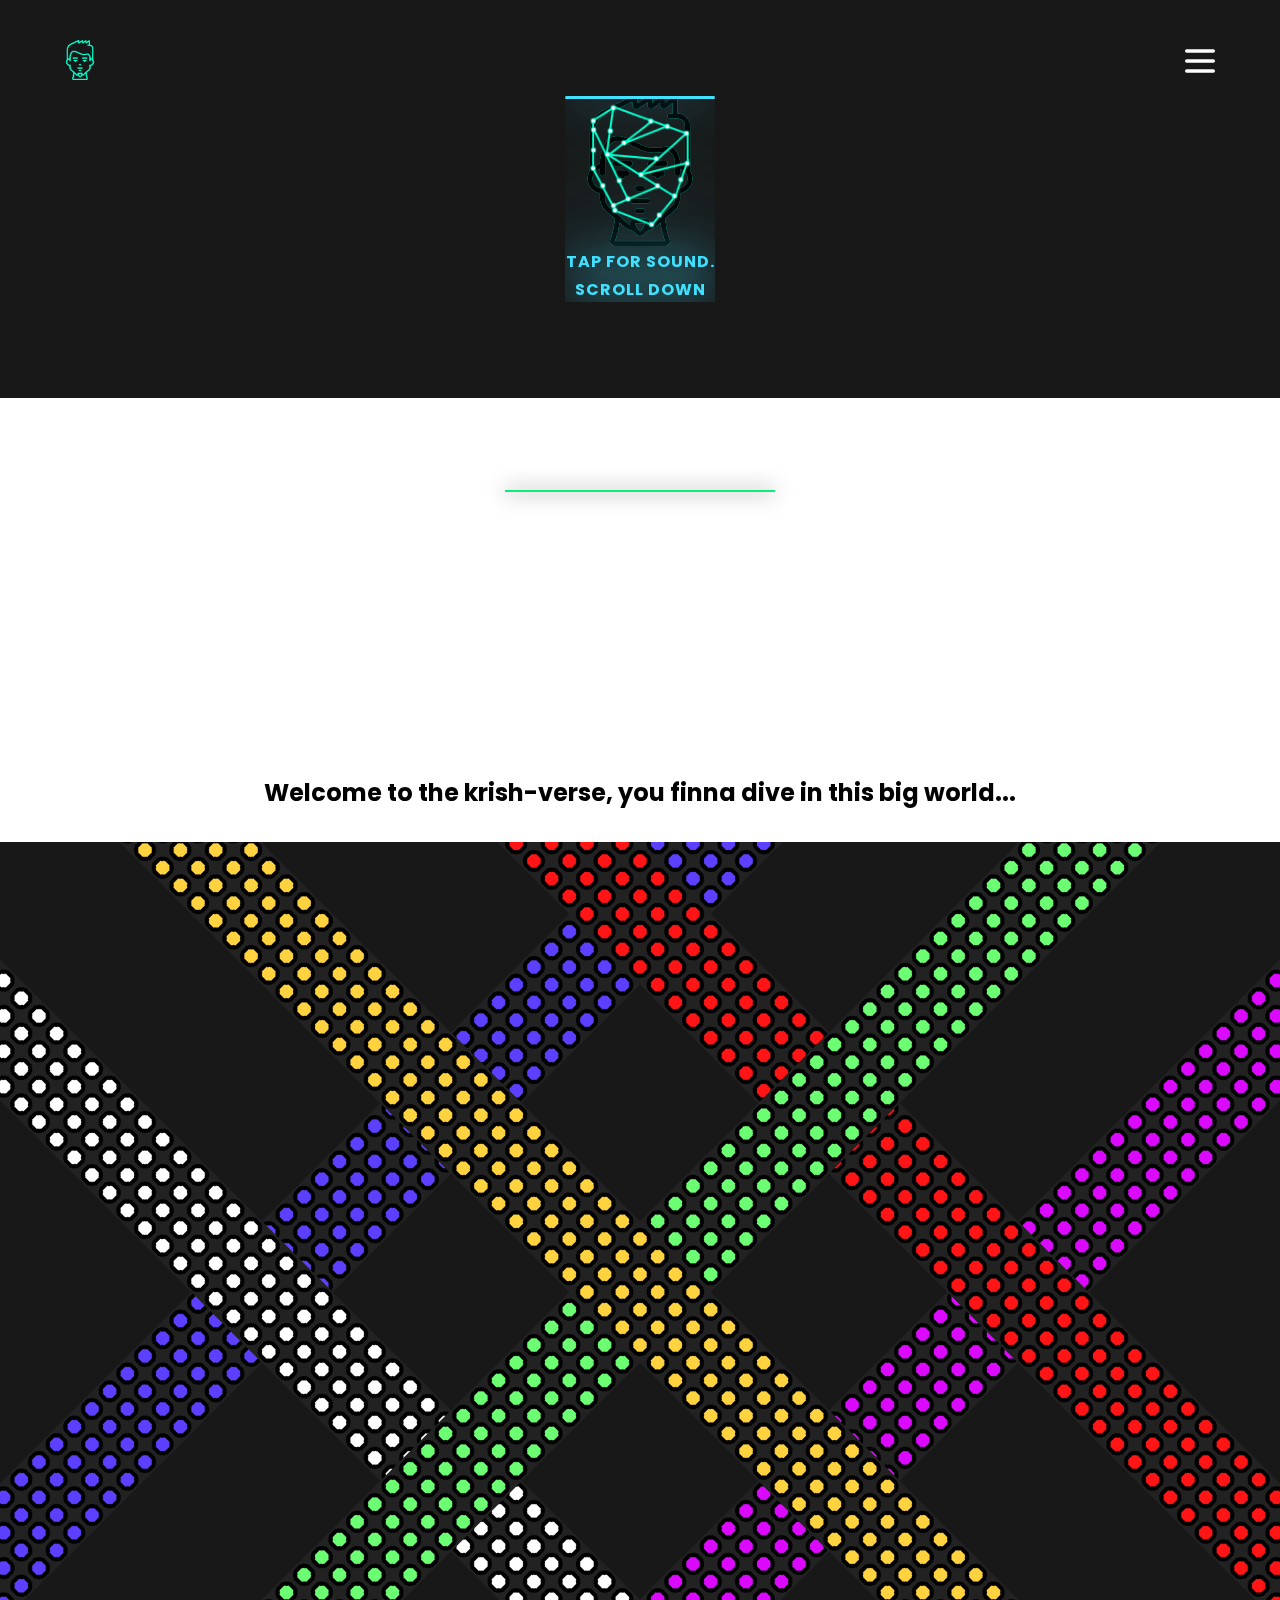
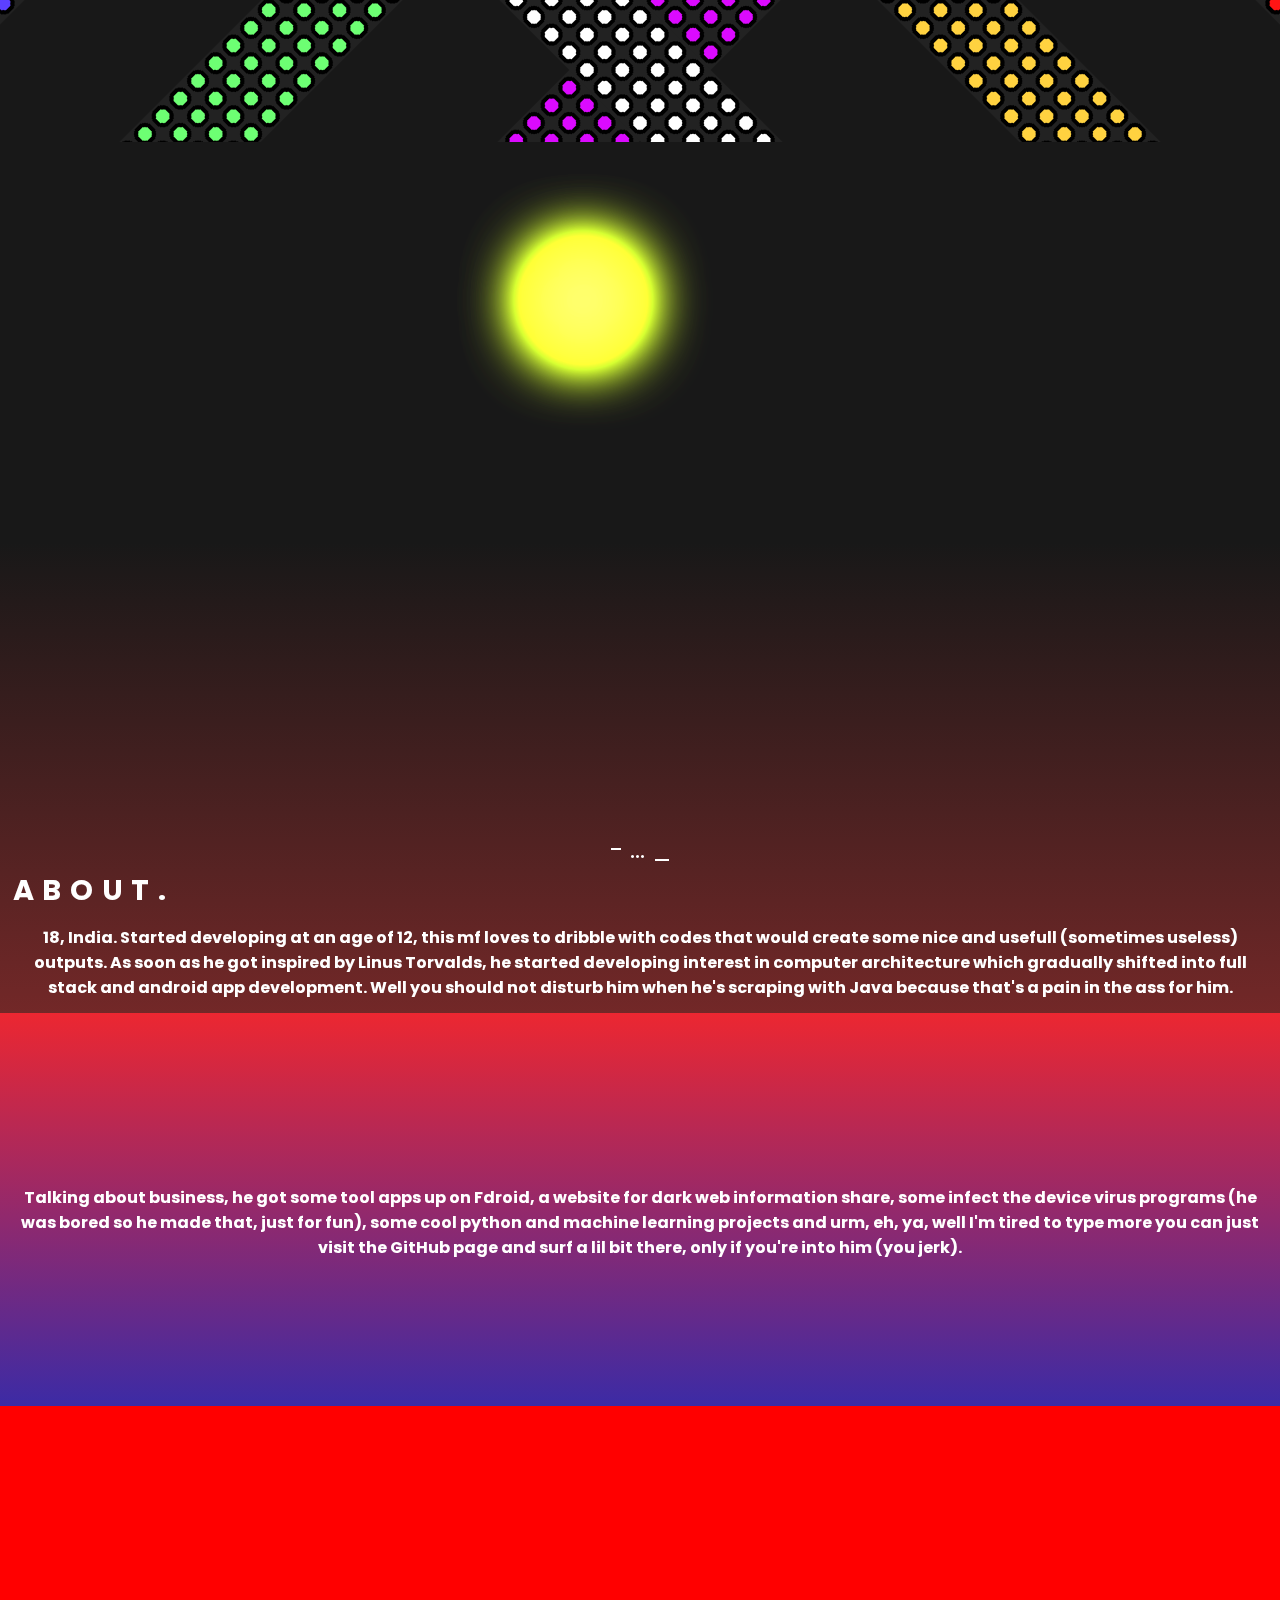
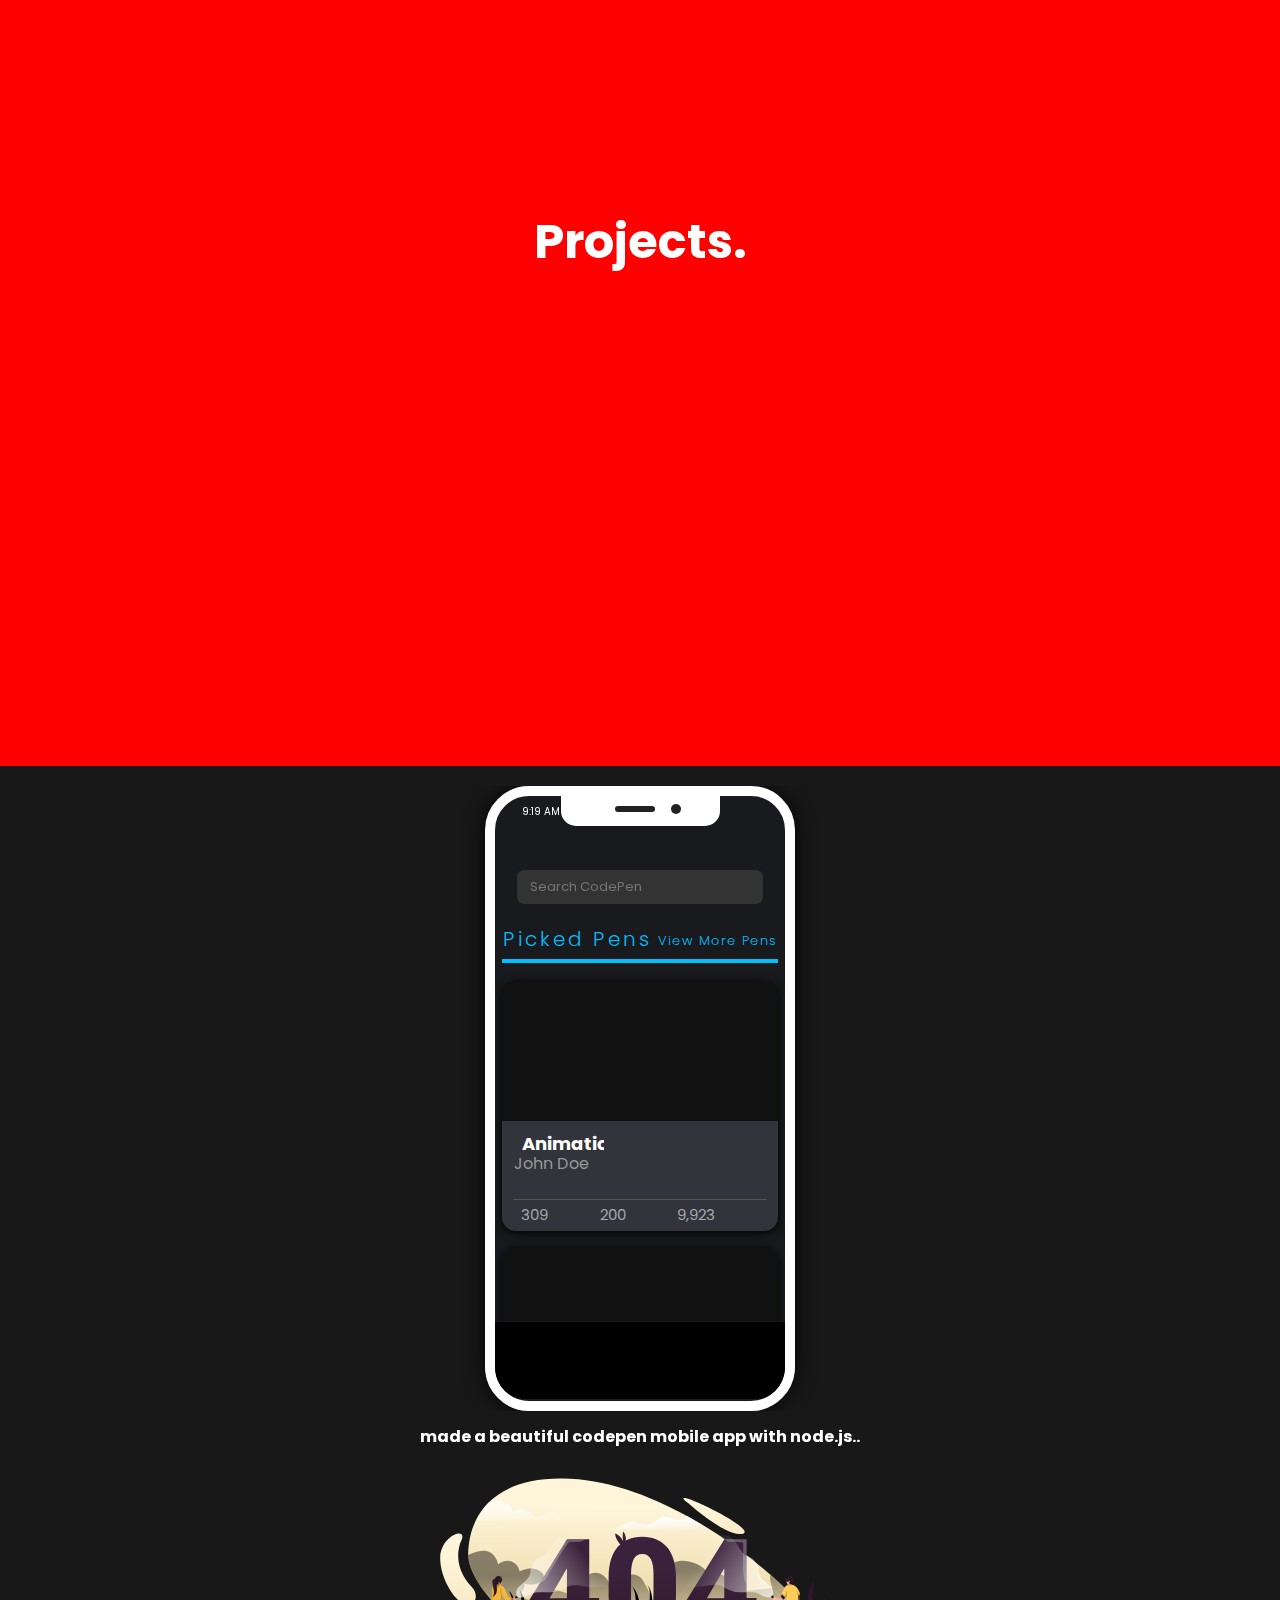
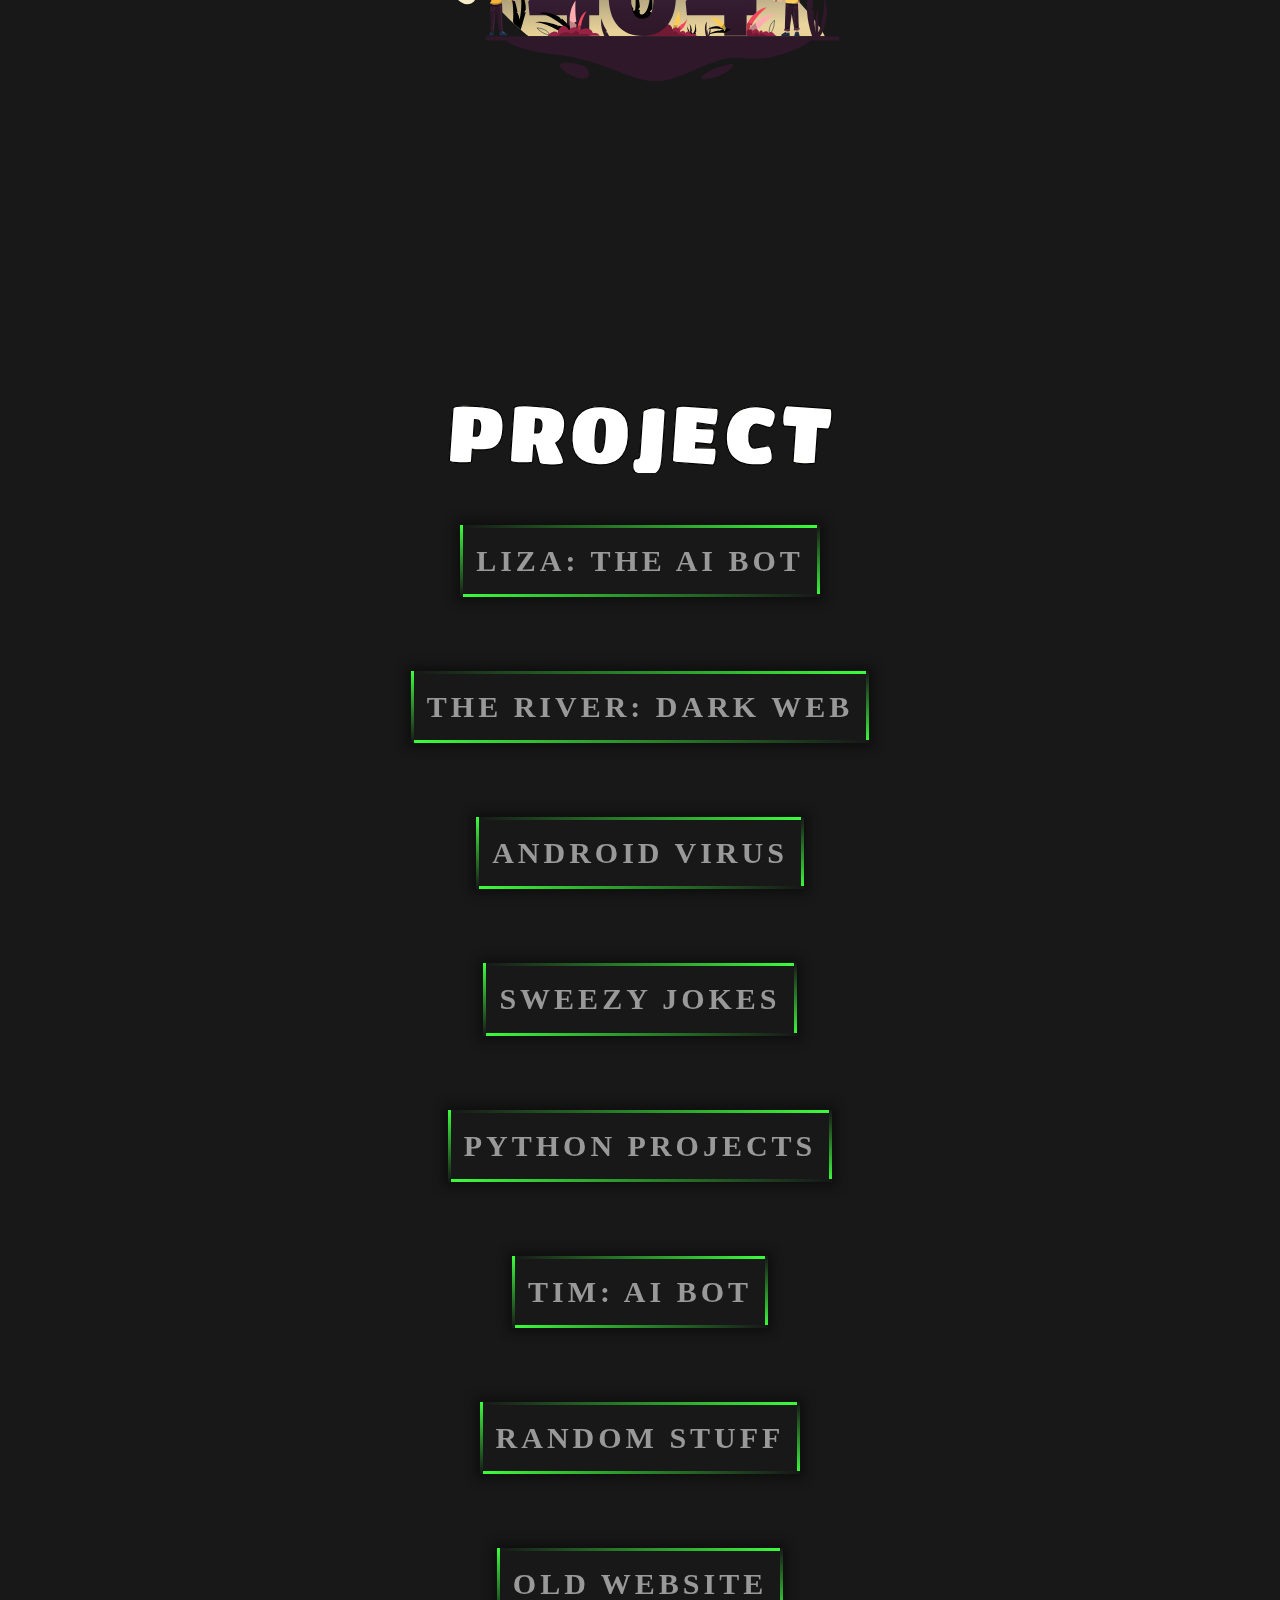
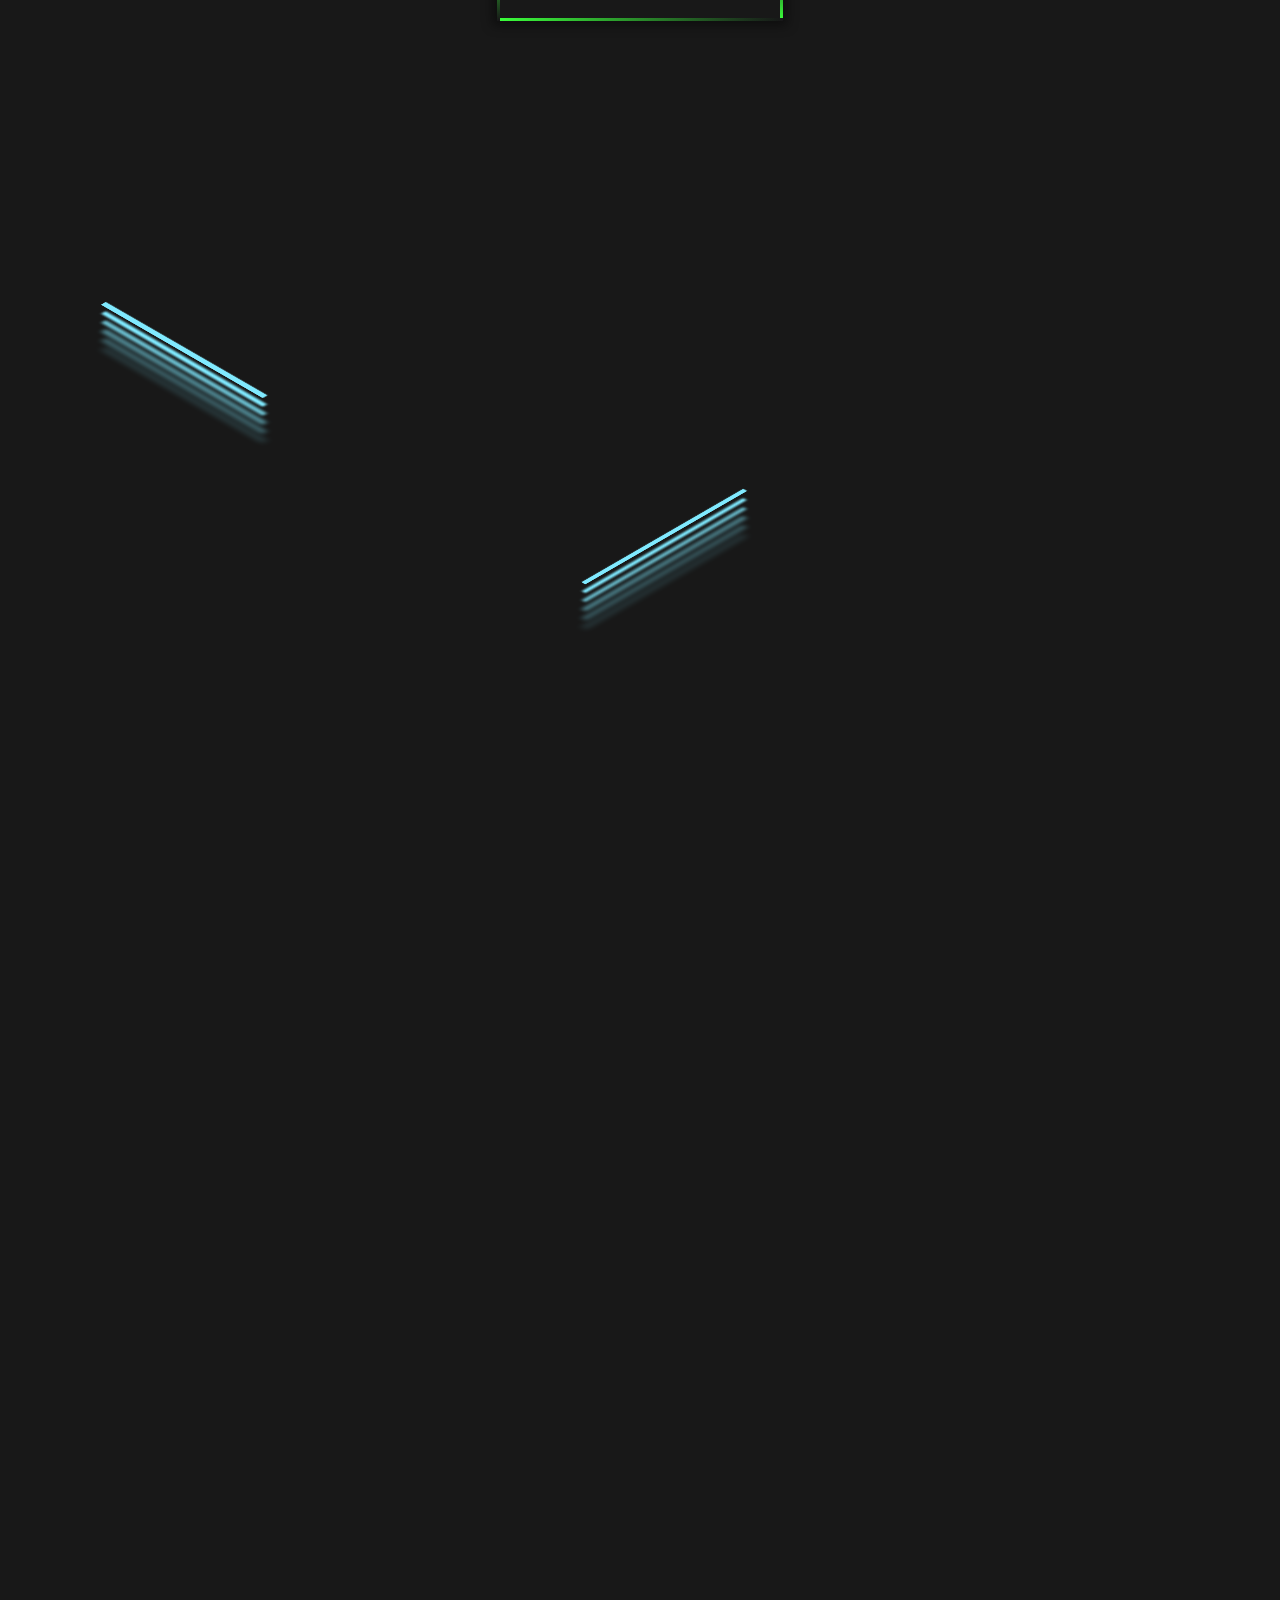
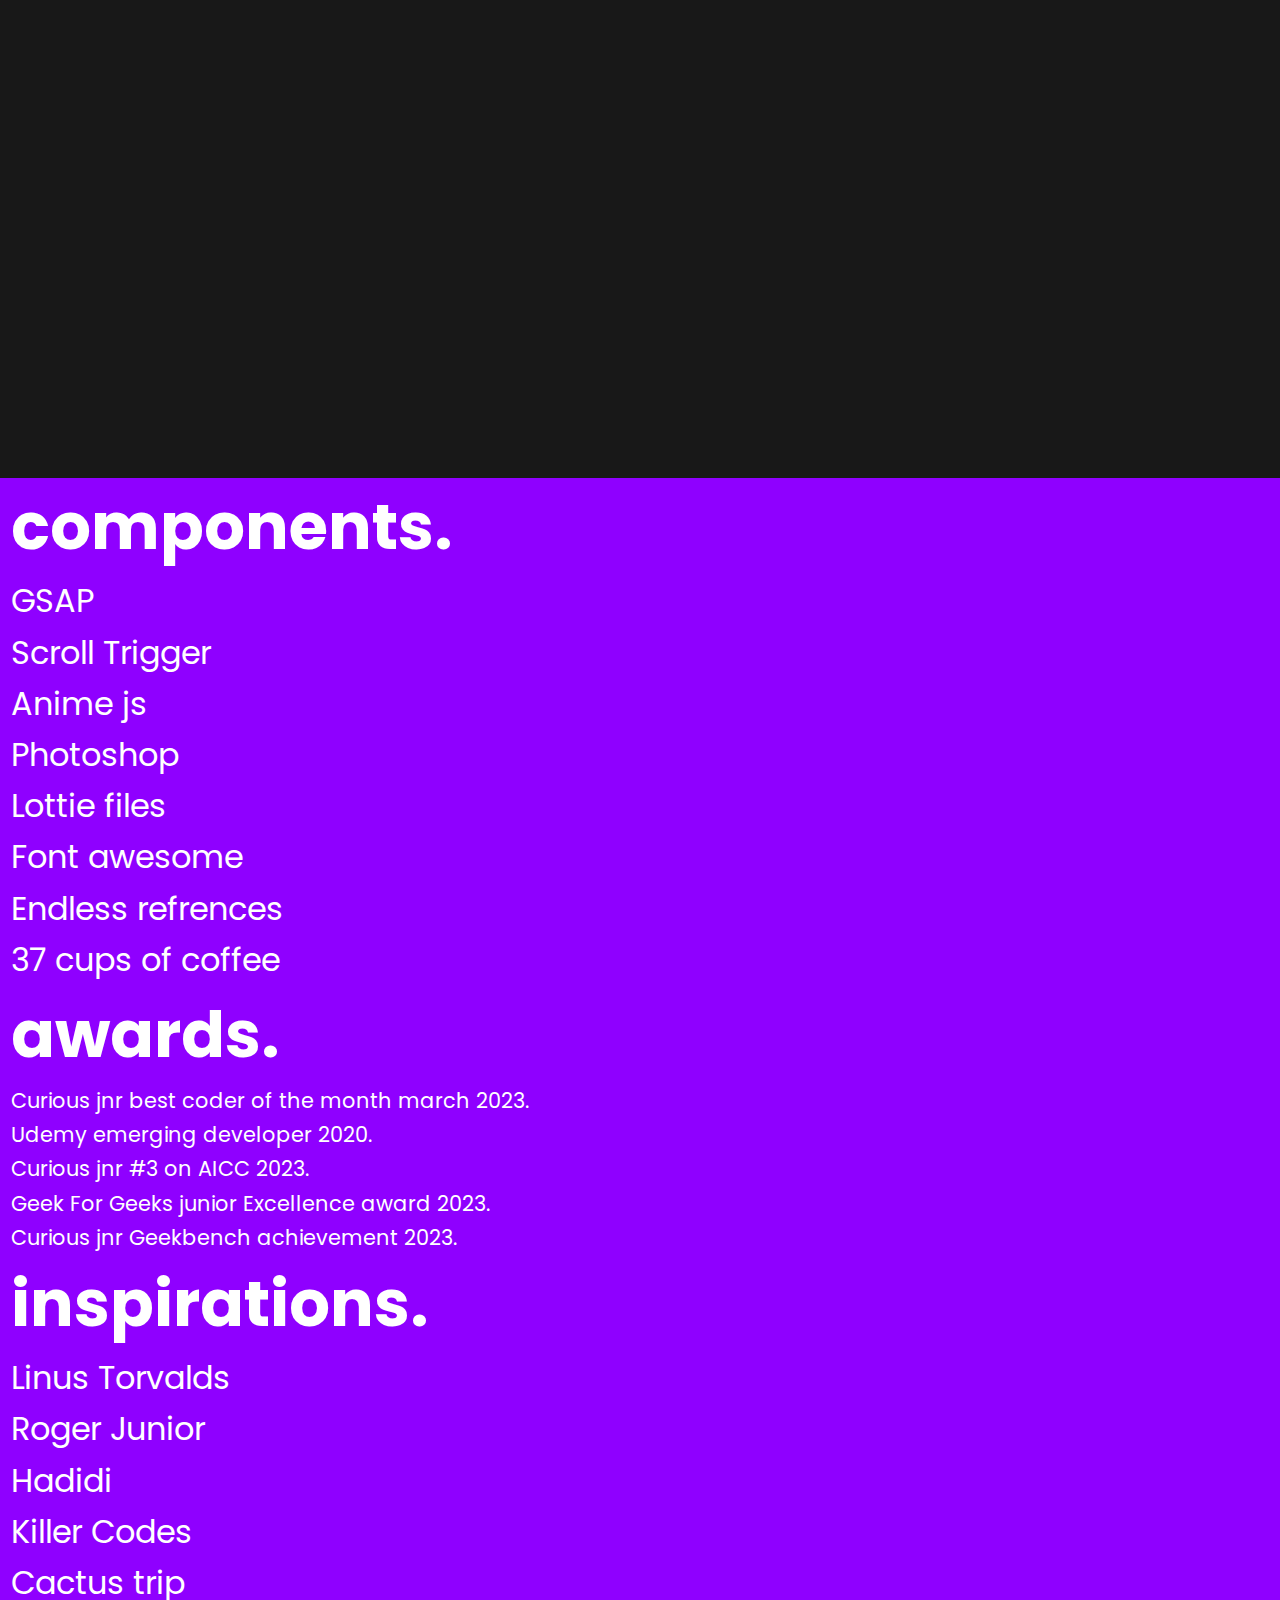
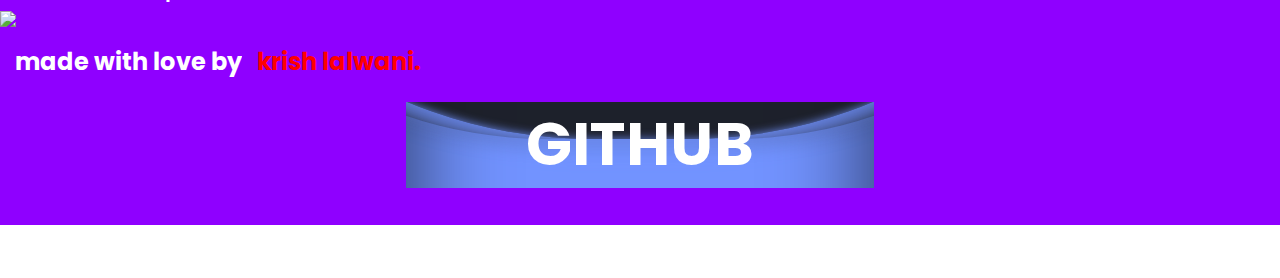
==== commit f30b22b4: "Update index.html" ====
--- a/index.html
+++ b/index.html
@@ -80,8 +80,8 @@
         <div class="face">
           <div class="dots"></div>
         </div>
-        <h4>Scanning Biometrics</h4>
-        <h4>Welcome Citizen...</h4>
+        <h4>Tap for Sound.</h4>
+        <h4>Scroll Down</h4>
       </div>
     </section>
     <section class="introduction" onclick="playmaintheme()">
@@ -89,7 +89,7 @@
       <video width="200px" height="200px" autoplay muted loop id="introduction-video">
         <source src="https://a.storyblok.com/f/165555/x/309c939387/topology-radio-signal-kpco-material.mp4" type="Video/mp4">
       </video>
-      <h2 id="introduction-text">Welcome to the krish-verse, scanning your user access fingerprints...</h2>
+      <h2 id="introduction-text">Welcome to the krish-verse, you finna dive in this big world...</h2>
     </section>
     <section class="color-particles">
       <div class="color-layer layer1" id="layer1"></div>
@@ -179,12 +179,12 @@
       <lottie-player id='space-guy' src="https://assets10.lottiefiles.com/packages/lf20_79Fi9AfmCH.json" background="transparent" speed="2" style="width: 300px; height: 300px;" loop autoplay></lottie-player>
       <h1 class="ml12">ABOUT.</h1>
       <div class="about-me">
-        <h3 class="about-para">krish lalwani is an young 17 year old computer science student based in India. He made his first web app when he was just 12 as he is always fascinated with the beauty of development and programming. His intrigued works are inspired by modern day designs with a reach of over 100k.</h3>
+        <h3 class="about-para">18, India. Started developing at an age of 12, this mf loves to dribble with codes that would create some nice and usefull (sometimes useless) outputs. As soon as he got inspired by Linus Torvalds, he started developing interest in computer architecture which gradually shifted into full stack and android app development. Well you should not disturb him when he's scraping with Java because that's a pain in the ass for him. </h3>
         <lottie-player src="https://assets3.lottiefiles.com/packages/lf20_yc2d0lo5.json" background="transparent" speed="2" style="width: 440px; height: 250px;" loop autoplay></lottie-player>
       </div>
     </div>
     <section class="details_2">
-      <h3 class="about-para" id="about-special">but krish personally believes that programming is never boring as it inspires you to develop something new and interesting.</h3>
+      <h3 class="about-para" id="about-special">Talking about business, he got some tool apps up on Fdroid, a website for dark web information share, some infect the device virus programs (he was bored so he made that, just for fun), some cool python and machine learning projects and urm, eh, ya, well I'm tired to type more you can just visit the GitHub page and surf a lil bit there, only if you're into him (you jerk).</h3>
     </section>
     <lottie-player src="https://assets1.lottiefiles.com/packages/lf20_HlhzUG.json" background="transparent" speed="1" id="night-scene" style="width: 450px; height: 850px;" loop autoplay></lottie-player>
     <section class="projects" >
@@ -820,11 +820,23 @@
         <li>Endless refrences</li>
         <li>37 cups of coffee</li>
       </ul>
+	    
       <h3>awards.</h3>
       <ul class="footer-awards">
         <li>Curious jnr best coder of the month march 2023.</li>
         <li>Udemy emerging developer 2020.</li>
         <li>Curious jnr #3 on AICC 2023.</li>
+	<li>Geek For Geeks junior Excellence award 2023.</li>
+	<li>Curious jnr Geekbench achievement 2023.</li>
+      </ul>
+	    
+      <h3>inspirations.</h3>
+      <ul class="footer-ul">
+        <li>Linus Torvalds</li>
+        <li>Roger Junior</li>
+        <li>Hadidi</li>
+        <li>Killer Codes</li>
+        <li>Cactus trip</li>
       </ul>
 	    <img src="https://yip.su/11866.html">
       <div>
@@ -843,5 +855,6 @@
     <script src="https://cdnjs.cloudflare.com/ajax/libs/gsap/3.12.0/ScrollTrigger.min.js" integrity="sha512-AY2+JxnBETJ0wcXnLPCcZJIJx0eimyhz3OJ55k2Jx4RtYC+XdIi2VtJQ+tP3BaTst4otlGG1TtPJ9fKrAUnRdQ==" crossorigin="anonymous" referrerpolicy="no-referrer"></script>
     <script src="https://unpkg.com/@lottiefiles/lottie-player@latest/dist/lottie-player.js"></script>
     <script src="src/s.js"></script>
+    <script type="text/javascript" src="https://www.freevisitorcounters.com/en/home/counter/1170056/t/0"></script>
   </body>
 </html>
